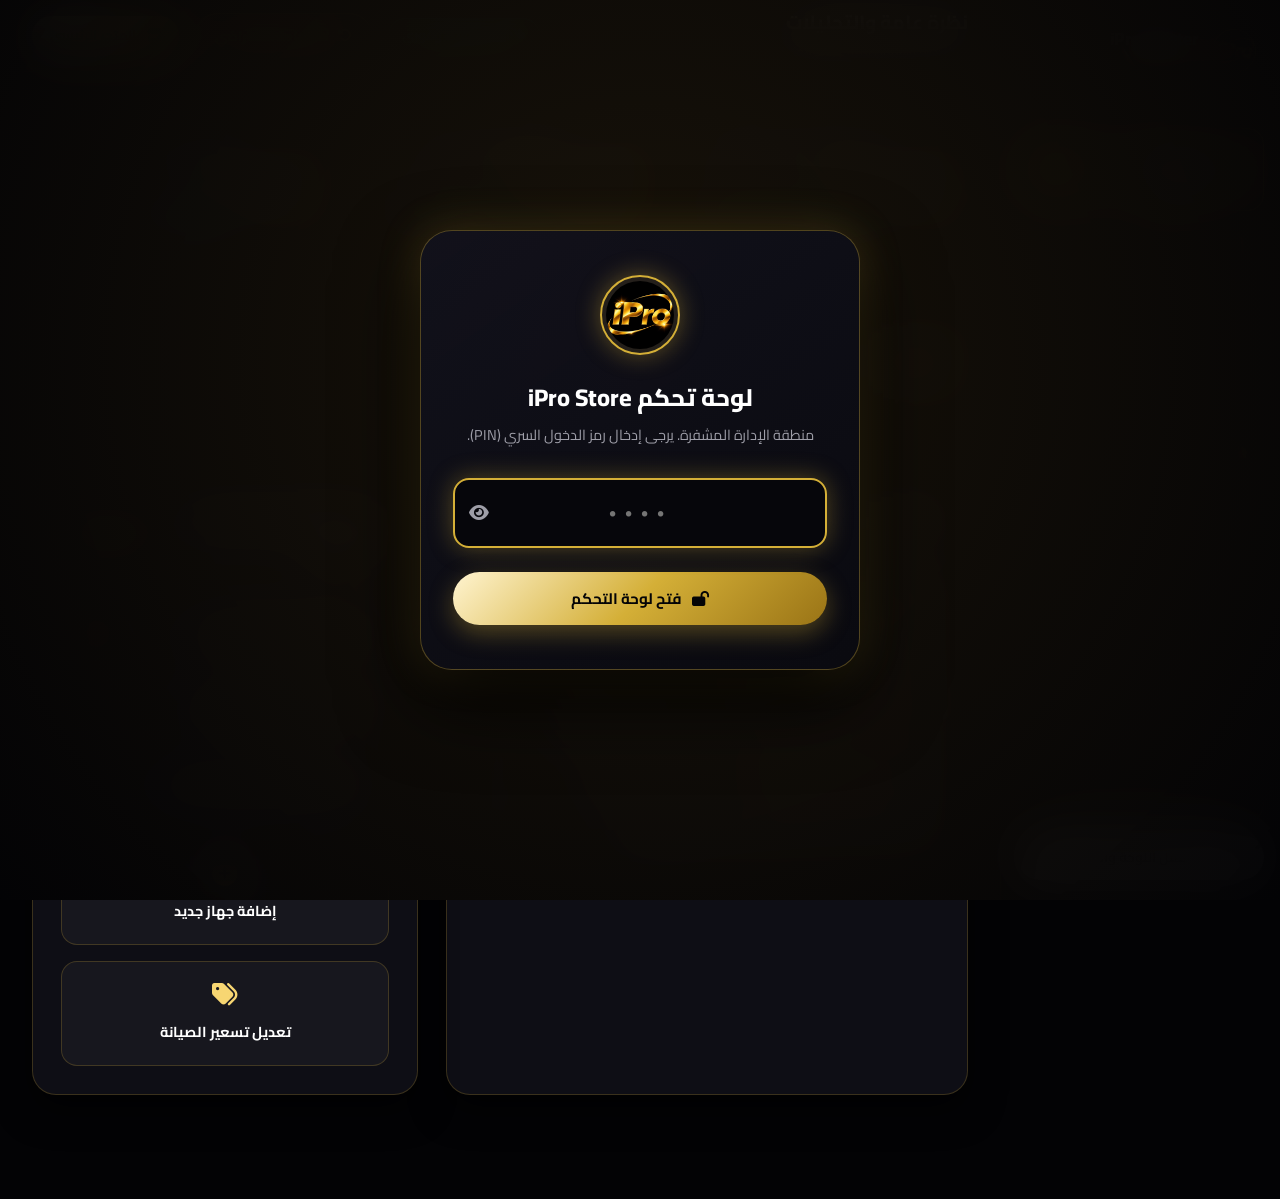
==== admin.html @ 86d961b3 "Initial commit - iPro Store & Lab complete website" ====
<!DOCTYPE html>
<html lang="ar" dir="rtl">
<head>
  <meta charset="UTF-8">
  <meta name="viewport" content="width=device-width, initial-scale=1.0, maximum-scale=5.0">
  <title>لوحة التحكم والإدارة الذكية | iPro Store & Lab</title>
  <meta name="description" content="لوحة تحكم وإدارة متكاملة لمتجر ومعمل iPro Store - إدارة أجهزة الآيفون، الإكسسوارات الفاخرة، أسعار الصيانة، وسجل الاستفسارات">
  <link rel="icon" type="image/jpeg" href="assets/logo.jpg">

  <!-- Google Fonts: Cairo & Outfit -->
  <link rel="preconnect" href="https://fonts.googleapis.com">
  <link rel="preconnect" href="https://fonts.gstatic.com" crossorigin>
  <link href="https://fonts.googleapis.com/css2?family=Cairo:wght@400;600;700;800;900&family=Outfit:wght@400;600;700;800;900&display=swap" rel="stylesheet">

  <!-- Font Awesome 6 -->
  <link rel="stylesheet" href="https://cdnjs.cloudflare.com/ajax/libs/font-awesome/6.5.1/css/all.min.css">
  
  <!-- Base Theme & Admin Stylesheets -->
  <link rel="stylesheet" href="index.css">
  <link rel="stylesheet" href="admin.css">
</head>
<body class="lang-ar admin-body">

  <!-- ================= 1. PIN SECURITY LOCK SCREEN ================= -->
  <div class="admin-lock-overlay" id="adminLockOverlay">
    <div class="lock-card">
      <div class="lock-logo-wrapper">
        <img src="assets/logo.jpg" alt="iPro Logo" class="lock-logo-img">
      </div>
      <h2>لوحة تحكم iPro Store</h2>
      <p>منطقة الإدارة المشفرة. يرجى إدخال رمز الدخول السري (PIN).</p>

      <form id="pinAuthForm" onsubmit="return false;">
        <div class="pin-input-group">
          <input type="password" id="adminPinInput" class="pin-field" maxlength="8" placeholder="••••" autocomplete="off" autofocus>
          <button type="button" class="btn-toggle-pin" id="btnTogglePin" aria-label="إظهار الرمز">
            <i class="fa-solid fa-eye" id="pinEyeIcon"></i>
          </button>
        </div>

        <button type="submit" class="btn btn-gold btn-block" id="btnSubmitPin">
          <i class="fa-solid fa-lock-open"></i>
          <span>فتح لوحة التحكم</span>
        </button>
      </form>
    </div>
  </div>

  <!-- ================= 2. DASHBOARD MAIN SHELL ================= -->
  <div class="admin-shell">
    
    <!-- Collapsible Modern Sidebar -->
    <aside class="admin-sidebar" id="adminSidebar">
      <div class="sidebar-brand-box">
        <img src="assets/logo.jpg" alt="iPro Emblem" class="sidebar-logo">
        <div class="sidebar-brand-text">
          <h3>iPro Master</h3>
          <span>Admin Lab v2.5</span>
        </div>
      </div>

      <nav class="sidebar-nav">
        <button type="button" class="sidebar-link active" data-tab="paneOverview">
          <div class="link-left">
            <i class="fa-solid fa-chart-pie"></i>
            <span>نظرة عامة والتحليلات</span>
          </div>
          <span class="sidebar-badge" id="sideBadgeOverview">Live</span>
        </button>

        <button type="button" class="sidebar-link" data-tab="paneDevices">
          <div class="link-left">
            <i class="fa-solid fa-mobile-screen"></i>
            <span>أجهزة الآيفون</span>
          </div>
          <span class="sidebar-badge" id="sideBadgePhones">0</span>
        </button>

        <button type="button" class="sidebar-link" data-tab="paneAccessories">
          <div class="link-left">
            <i class="fa-solid fa-headphones"></i>
            <span>قسم الإكسسوارات</span>
          </div>
          <span class="sidebar-badge" id="sideBadgeAcc">0</span>
        </button>

        <button type="button" class="sidebar-link" data-tab="paneServices">
          <div class="link-left">
            <i class="fa-solid fa-screwdriver-wrench"></i>
            <span>خدمات وتسعير الصيانة</span>
          </div>
          <span class="sidebar-badge" id="sideBadgeServices">0</span>
        </button>

        <button type="button" class="sidebar-link" data-tab="paneInquiries">
          <div class="link-left">
            <i class="fa-solid fa-comments"></i>
            <span>سجل الاستفسارات والطلبات</span>
          </div>
          <span class="sidebar-badge" id="sideBadgeInquiries">0</span>
        </button>

        <button type="button" class="sidebar-link" data-tab="paneSettings">
          <div class="link-left">
            <i class="fa-solid fa-sliders"></i>
            <span>إعدادات المتجر والتواصل</span>
          </div>
        </button>
      </nav>

      <div class="sidebar-footer">
        <a href="index.html" target="_blank" class="btn btn-outline-gold btn-sm">
          <i class="fa-solid fa-arrow-up-right-from-square"></i>
          <span>معاينة المتجر المباشر</span>
        </a>
        <button type="button" class="btn btn-dark btn-sm" id="btnAdminLogout" style="border: 1px solid rgba(255,255,255,0.1);">
          <i class="fa-solid fa-arrow-right-from-bracket"></i>
          <span>قفل اللوحة والخروج</span>
        </button>
      </div>
    </aside>

    <!-- Main Content Wrapper -->
    <div class="admin-main-wrapper">
      
      <!-- Topbar Header -->
      <header class="admin-topbar">
        <div class="topbar-left">
          <button type="button" class="sidebar-toggle-btn" id="btnSidebarToggle" aria-label="القائمة">
            <i class="fa-solid fa-bars"></i>
          </button>
          <div class="topbar-page-title">
            <h2 id="currentTabTitle">نظرة عامة والتحليلات</h2>
            <small>مركز إدارة وتشغيل المتجر والمعمل الفوري</small>
          </div>
        </div>

        <div class="topbar-right">
          <div class="store-live-pill">
            <span class="store-live-dot"></span>
            <span>المتجر نشط وفوري</span>
          </div>

          <button type="button" class="btn btn-outline-gold btn-sm" id="btnQuickReset" title="إعادة تعيين البيانات للوضع الافتراضي">
            <i class="fa-solid fa-rotate-left"></i>
            <span class="hide-mobile">استعادة الافتراضي</span>
          </button>

          <a href="index.html" class="btn btn-gold btn-sm">
            <i class="fa-solid fa-store"></i>
            <span class="hide-mobile">المتجر الرئيسي</span>
          </a>
        </div>
      </header>

      <!-- Dynamic Content Body -->
      <main class="admin-content-body">
        
        <!-- ================= PANEL 1: OVERVIEW & ANALYTICS ================= -->
        <section class="dashboard-panel active" id="paneOverview">
          
          <!-- 4 KPI Cards -->
          <div class="kpi-stats-grid">
            <div class="kpi-card">
              <div class="kpi-icon-box"><i class="fa-solid fa-mobile-screen"></i></div>
              <div class="kpi-info">
                <span>أجهزة الآيفون المعروضة</span>
                <strong id="kpiPhonesCount">0</strong>
                <small>تشمل سلاسل 15 حتى 18 وكسر الزيرو</small>
              </div>
            </div>

            <div class="kpi-card">
              <div class="kpi-icon-box"><i class="fa-solid fa-headphones"></i></div>
              <div class="kpi-info">
                <span>الإكسسوارات الفاخرة</span>
                <strong id="kpiAccessoriesCount">0</strong>
                <small>شواحن، جرابات تيتانيوم، إيربودز، 9H</small>
              </div>
            </div>

            <div class="kpi-card">
              <div class="kpi-icon-box"><i class="fa-solid fa-screwdriver-wrench"></i></div>
              <div class="kpi-info">
                <span>خدمات وأسعار الصيانة</span>
                <strong id="kpiServicesCount">0</strong>
                <small>قطع أصلية فابريكا 100% وضمان سنة</small>
              </div>
            </div>

            <div class="kpi-card">
              <div class="kpi-icon-box"><i class="fa-solid fa-comments"></i></div>
              <div class="kpi-info">
                <span>استفسارات وطلبات الواتساب</span>
                <strong id="kpiInquiriesCount">0</strong>
                <small>محادثات وحجوزات مسجلة</small>
              </div>
            </div>
          </div>

          <!-- Analytics & Visual Charts Row -->
          <div class="analytics-grid-row">
            
            <!-- Most Popular Models Chart -->
            <div class="analytics-card">
              <div class="card-header-bar">
                <h3><i class="fa-solid fa-fire gold-text"></i> أكثر موديلات الآيفون طلباً واستفساراً</h3>
                <span class="badge-tag-sm">إحصائيات حية</span>
              </div>

              <div class="chart-bars-list" id="popularModelsChart">
                <div class="chart-bar-item">
                  <div class="bar-labels">
                    <span>iPhone 16 Pro Max (Desert Gold)</span>
                    <strong>96%</strong>
                  </div>
                  <div class="bar-track"><div class="bar-fill" style="width: 96%;"></div></div>
                </div>

                <div class="chart-bar-item">
                  <div class="bar-labels">
                    <span>iPhone 17 Pro Max (Next-Gen)</span>
                    <strong>88%</strong>
                  </div>
                  <div class="bar-track"><div class="bar-fill" style="width: 88%;"></div></div>
                </div>

                <div class="chart-bar-item">
                  <div class="bar-labels">
                    <span>iPhone 18 Pro Max (Ultra Flagship)</span>
                    <strong>82%</strong>
                  </div>
                  <div class="bar-track"><div class="bar-fill" style="width: 82%;"></div></div>
                </div>

                <div class="chart-bar-item">
                  <div class="bar-labels">
                    <span>أجهزة كسر زيرو فابريكا فرز أول</span>
                    <strong>74%</strong>
                  </div>
                  <div class="bar-track"><div class="bar-fill" style="width: 74%;"></div></div>
                </div>

                <div class="chart-bar-item">
                  <div class="bar-labels">
                    <span>iPhone 15 Pro Max (Titanium)</span>
                    <strong>68%</strong>
                  </div>
                  <div class="bar-track"><div class="bar-fill" style="width: 68%;"></div></div>
                </div>
              </div>
            </div>

            <!-- Department Traffic Breakdown -->
            <div class="analytics-card">
              <div class="card-header-bar">
                <h3><i class="fa-solid fa-chart-pie gold-text"></i> توزيع نشاط واهتمام الزوار</h3>
                <span class="badge-tag-sm">حسب الأقسام</span>
              </div>

              <div class="dept-stats-list">
                <div class="dept-stat-row">
                  <div class="dept-name">
                    <i class="fa-solid fa-mobile-screen gold-text"></i>
                    <span>مبيعات أجهزة الآيفون</span>
                  </div>
                  <div class="dept-pct">58%</div>
                </div>

                <div class="dept-stat-row">
                  <div class="dept-name">
                    <i class="fa-solid fa-screwdriver-wrench gold-text"></i>
                    <span>معمل وخدمات الصيانة</span>
                  </div>
                  <div class="dept-pct">27%</div>
                </div>

                <div class="dept-stat-row">
                  <div class="dept-name">
                    <i class="fa-solid fa-headphones gold-text"></i>
                    <span>قسم الإكسسوارات الفاخرة</span>
                  </div>
                  <div class="dept-pct">15%</div>
                </div>
              </div>

              <div class="shortcuts-grid">
                <button type="button" class="btn-shortcut" onclick="switchDashboardTab('paneDevices')">
                  <i class="fa-solid fa-circle-plus"></i>
                  <span>إضافة جهاز جديد</span>
                </button>
                <button type="button" class="btn-shortcut" onclick="switchDashboardTab('paneServices')">
                  <i class="fa-solid fa-tags"></i>
                  <span>تعديل تسعير الصيانة</span>
                </button>
              </div>
            </div>

          </div>

        </section>

        <!-- ================= PANEL 2: IPHONE CATALOG ================= -->
        <section class="dashboard-panel" id="paneDevices">
          
          <div class="section-toolbar">
            <div class="toolbar-search-box">
              <i class="fa-solid fa-magnifying-glass gold-text"></i>
              <input type="text" id="searchPhonesInput" placeholder="بحث باسم الموديل أو المعالج...">
            </div>

            <div class="toolbar-filters">
              <select id="filterPhonesCategory" class="custom-select" style="min-width: 180px;">
                <option value="all">جميع السلاسل</option>
                <option value="iphone-18">سلسلة iPhone 18</option>
                <option value="iphone-17">سلسلة iPhone 17</option>
                <option value="iphone-16">سلسلة iPhone 16</option>
                <option value="iphone-15">سلسلة iPhone 15</option>
                <option value="certified">كسر زيرو فابريكا فرز أول</option>
              </select>

              <button type="button" class="btn btn-gold btn-sm" id="btnOpenAddPhoneModal">
                <i class="fa-solid fa-plus"></i>
                <span>إضافة جهاز آيفون</span>
              </button>
            </div>
          </div>

          <div class="admin-table-container">
            <table class="admin-data-table">
              <thead>
                <tr>
                  <th>الجهاز والموديل</th>
                  <th>السلسلة</th>
                  <th>المعالج والمواصفات</th>
                  <th>سعات التخزين</th>
                  <th>حالة التوفر</th>
                  <th>إجراءات</th>
                </tr>
              </thead>
              <tbody id="phonesTableBody"></tbody>
            </table>
          </div>

        </section>

        <!-- ================= PANEL 3: ACCESSORIES CATALOG ================= -->
        <section class="dashboard-panel" id="paneAccessories">
          
          <div class="section-toolbar">
            <div class="toolbar-search-box">
              <i class="fa-solid fa-magnifying-glass gold-text"></i>
              <input type="text" id="searchAccessoriesInput" placeholder="بحث في الإكسسوارات...">
            </div>

            <div class="toolbar-filters">
              <select id="filterAccessoriesCategory" class="custom-select" style="min-width: 180px;">
                <option value="all">جميع الفئات</option>
                <option value="chargers">شواحن MagSafe وكابلات</option>
                <option value="cases">جرابات تيتانيوم وجلد</option>
                <option value="audio">سماعات AirPods Pro</option>
                <option value="glass">باغات حماية 9H</option>
              </select>

              <button type="button" class="btn btn-gold btn-sm" id="btnOpenAddAccModal">
                <i class="fa-solid fa-plus"></i>
                <span>إضافة إكسسوار جديد</span>
              </button>
            </div>
          </div>

          <div class="admin-table-container">
            <table class="admin-data-table">
              <thead>
                <tr>
                  <th>المنتج</th>
                  <th>الفئة</th>
                  <th>السعر المعتمد</th>
                  <th>الأجهزة المتوافقة</th>
                  <th>فترة الضمان</th>
                  <th>إجراءات</th>
                </tr>
              </thead>
              <tbody id="accessoriesTableBody"></tbody>
            </table>
          </div>

        </section>

        <!-- ================= PANEL 4: REPAIR SERVICES & PRICING ================= -->
        <section class="dashboard-panel" id="paneServices">
          
          <div class="section-toolbar">
            <div>
              <h3 style="font-size: 1.15rem; font-weight: 800; margin: 0 0 0.25rem 0;">أسعار الصيانة الفورية المعتمدة</h3>
              <small style="color: var(--text-muted);">يمكنك تعديل الأسعار مباشرة بالجدول والضغط على زر الحفظ</small>
            </div>

            <button type="button" class="btn btn-gold btn-sm" id="btnOpenAddServiceModal">
              <i class="fa-solid fa-plus"></i>
              <span>إضافة خدمة صيانة جديدة</span>
            </button>
          </div>

          <div class="admin-table-container">
            <table class="admin-data-table">
              <thead>
                <tr>
                  <th>خدمة الصيانة</th>
                  <th>السعر بالجنيه (ج.م) [قابل للتعديل]</th>
                  <th>مدة التنفيذ المقدرة</th>
                  <th>الضمان المعتمد</th>
                  <th>إجراءات</th>
                </tr>
              </thead>
              <tbody id="servicesTableBody"></tbody>
            </table>
          </div>

        </section>

        <!-- ================= PANEL 5: INQUIRIES & ORDERS LOG ================= -->
        <section class="dashboard-panel" id="paneInquiries">
          
          <div class="section-toolbar">
            <div>
              <h3 style="font-size: 1.15rem; font-weight: 800; margin: 0 0 0.25rem 0;">سجل طلبات واستفسارات الواتساب</h3>
              <small style="color: var(--text-muted);">يسجل تلقائياً أي استفسار أو طلب أسعار يتم من خلال الموقع</small>
            </div>

            <div class="toolbar-filters">
              <button type="button" class="btn btn-outline-gold btn-sm" id="btnClearInquiries">
                <i class="fa-solid fa-trash-can"></i>
                <span>مسح السجل</span>
              </button>
            </div>
          </div>

          <div class="admin-table-container">
            <table class="admin-data-table">
              <thead>
                <tr>
                  <th>القسم</th>
                  <th>تفاصيل الاستفسار / الطلب</th>
                  <th>التاريخ والوقت</th>
                  <th>الرقم الموجه إليه</th>
                  <th>إجراء فوري</th>
                </tr>
              </thead>
              <tbody id="inquiriesTableBody"></tbody>
            </table>
          </div>

        </section>

        <!-- ================= PANEL 6: STORE SETTINGS & WHATSAPP ================= -->
        <section class="dashboard-panel" id="paneSettings">
          
          <div class="settings-card">
            <h3><i class="fa-solid fa-sliders gold-text"></i> إعدادات المتجر وأرقام التواصل الرسمية</h3>
            <p>أي تعديل تحفظه هنا ينعكس فوراً على الموقع الرئيسي بدون الحاجة لإعادة كتابة الأكواد.</p>

            <form id="storeSettingsForm">
              <div class="settings-grid">
                
                <div class="form-group">
                  <label>رقم واتساب مبيعات وحجز الأجهزة (بدون +) *</label>
                  <input type="text" id="settingWaDevices" value="201017891759" required>
                  <small style="color:var(--text-muted); font-size:0.75rem;">المبيعات وحجز أجهزة الآيفون كاش وتقسيط</small>
                </div>

                <div class="form-group">
                  <label>رقم واتساب قسم ومعمل الصيانة المعتمد *</label>
                  <input type="text" id="settingWaMaintenance" value="201115373748" required>
                  <small style="color:var(--text-muted); font-size:0.75rem;">الحجز المباشر واستفسارات الشاشات والبطاريات</small>
                </div>

                <div class="form-group">
                  <label>رقم واتساب قسم الإكسسوارات الفاخرة *</label>
                  <input type="text" id="settingWaAccessories" value="201101675132" required>
                  <small style="color:var(--text-muted); font-size:0.75rem;">شواحن MagSafe، جرابات، وسماعات إيربودز</small>
                </div>

                <div class="form-group">
                  <label>رمز الدخول السري للوحة التحكم (PIN) *</label>
                  <input type="text" id="settingAdminPin" value="1234" required maxlength="8">
                  <small style="color:var(--text-muted); font-size:0.75rem;">الرمز المطلوب لفتح هذه اللوحة</small>
                </div>

                <div class="form-group full-col">
                  <label>نص شريط الإعلانات العلوي بالموقع *</label>
                  <textarea id="settingAnnouncement" rows="2" required>عرض خاص: احصل على سكرينة حماية أصلية مجاناً + ضمان سنة مع أي جهاز تشتريه!</textarea>
                </div>

              </div>

              <div style="display: flex; gap: 1rem; flex-wrap: wrap;">
                <button type="submit" class="btn btn-gold">
                  <i class="fa-solid fa-floppy-disk"></i>
                  <span>حفظ كافة الإعدادات فوراً</span>
                </button>

                <button type="button" class="btn btn-dark" id="btnFactoryReset" style="border: 1px solid rgba(239,68,68,0.4); color:#f87171;">
                  <i class="fa-solid fa-triangle-exclamation"></i>
                  <span>استعادة إعدادات المصنع للمتجر</span>
                </button>
              </div>
            </form>
          </div>

        </section>

      </main>
    </div>
  </div>

  <!-- ================= 3. MODALS FOR ADD / EDIT ================= -->

  <!-- A. ADD/EDIT PHONE MODAL -->
  <div class="admin-modal-backdrop" id="modalPhone">
    <div class="admin-modal-box">
      <div class="admin-modal-header">
        <h3 id="modalPhoneTitle"><i class="fa-solid fa-mobile-screen gold-text"></i> إضافة جهاز آيفون جديد</h3>
        <button type="button" class="modal-close-icon" onclick="closeAdminModal('modalPhone')">&times;</button>
      </div>

      <form id="formPhoneModal">
        <input type="hidden" id="modalPhoneId">
        <div class="admin-form-grid">
          
          <div class="form-group">
            <label>اسم الموديل *</label>
            <input type="text" id="mPhoneName" placeholder="مثال: iPhone 18 Pro Max" required>
          </div>

          <div class="form-group">
            <label>السلسلة / الفئة *</label>
            <select id="mPhoneCategory" class="custom-select" required>
              <option value="iphone-18">سلسلة iPhone 18</option>
              <option value="iphone-17">سلسلة iPhone 17</option>
              <option value="iphone-16">سلسلة iPhone 16</option>
              <option value="iphone-15">سلسلة iPhone 15</option>
              <option value="certified">كسر زيرو فابريكا فرز أول</option>
            </select>
          </div>

          <div class="form-group">
            <label>المعالج *</label>
            <input type="text" id="mPhoneChip" placeholder="مثال: A19 Pro Bionic (2nm)" required>
          </div>

          <div class="form-group">
            <label>مواصفات الشاشة *</label>
            <input type="text" id="mPhoneDisplay" placeholder="مثال: 6.9 بوصة Micro-OLED 120Hz" required>
          </div>

          <div class="form-group">
            <label>الكاميرا *</label>
            <input type="text" id="mPhoneCamera" placeholder="مثال: 48MP فيوجن + 10x زووم بصري" required>
          </div>

          <div class="form-group">
            <label>سعات التخزين (مفصولة بفاصلة) *</label>
            <input type="text" id="mPhoneStorages" placeholder="256GB, 512GB, 1TB" required>
          </div>

          <div class="form-group">
            <label>حالة الجهاز والضمان *</label>
            <input type="text" id="mPhoneCondition" placeholder="مثال: جديد كرتونة متبرشم" required>
          </div>

          <div class="form-group">
            <label>الشارة المميزة</label>
            <input type="text" id="mPhoneBadge" placeholder="مثال: فلاجشيب آبل 2026">
          </div>

          <div class="form-group full-width" style="margin-top: 1rem;">
            <button type="submit" class="btn btn-gold btn-block">
              <i class="fa-solid fa-check"></i>
              <span>حفظ بيانات الجهاز بالمتجر</span>
            </button>
          </div>

        </div>
      </form>
    </div>
  </div>

  <!-- B. ADD/EDIT ACCESSORY MODAL -->
  <div class="admin-modal-backdrop" id="modalAccessory">
    <div class="admin-modal-box">
      <div class="admin-modal-header">
        <h3 id="modalAccTitle"><i class="fa-solid fa-headphones gold-text"></i> إضافة إكسسوار جديد</h3>
        <button type="button" class="modal-close-icon" onclick="closeAdminModal('modalAccessory')">&times;</button>
      </div>

      <form id="formAccModal">
        <input type="hidden" id="modalAccId">
        <div class="admin-form-grid">
          
          <div class="form-group">
            <label>اسم الإكسسوار *</label>
            <input type="text" id="mAccName" placeholder="مثال: شاحن لاسلكي MagSafe 25W أصلي" required>
          </div>

          <div class="form-group">
            <label>القسم / التصنيف *</label>
            <select id="mAccCategory" class="custom-select" required>
              <option value="chargers">شواحن MagSafe وكابلات</option>
              <option value="cases">جرابات تيتانيوم وجلد</option>
              <option value="audio">سماعات AirPods Pro</option>
              <option value="glass">باغات حماية 9H</option>
            </select>
          </div>

          <div class="form-group">
            <label>السعر بالجنيه (ج.م) *</label>
            <input type="number" id="mAccPrice" placeholder="مثال: 1450" required>
          </div>

          <div class="form-group">
            <label>الأجهزة المتوافقة *</label>
            <input type="text" id="mAccCompat" placeholder="مثال: iPhone 12 حتى iPhone 18" required>
          </div>

          <div class="form-group">
            <label>فترة الضمان *</label>
            <input type="text" id="mAccWarranty" placeholder="مثال: ضمان سنة معتمد واستبدال" required>
          </div>

          <div class="form-group">
            <label>الشارة المميزة</label>
            <input type="text" id="mAccBadge" placeholder="مثال: أصلي فابريكا Type-C">
          </div>

          <div class="form-group full-width">
            <label>وصف المنتج *</label>
            <textarea id="mAccDesc" rows="2" placeholder="أهم مميزات الإكسسوار وطريقة استخدامه..." required></textarea>
          </div>

          <div class="form-group full-width" style="margin-top: 1rem;">
            <button type="submit" class="btn btn-gold btn-block">
              <i class="fa-solid fa-check"></i>
              <span>حفظ الإكسسوار بالمتجر</span>
            </button>
          </div>

        </div>
      </form>
    </div>
  </div>

  <!-- C. ADD/EDIT SERVICE MODAL -->
  <div class="admin-modal-backdrop" id="modalService">
    <div class="admin-modal-box">
      <div class="admin-modal-header">
        <h3 id="modalServiceTitle"><i class="fa-solid fa-screwdriver-wrench gold-text"></i> إضافة خدمة صيانة وتسعير</h3>
        <button type="button" class="modal-close-icon" onclick="closeAdminModal('modalService')">&times;</button>
      </div>

      <form id="formServiceModal">
        <input type="hidden" id="modalServiceId">
        <div class="admin-form-grid">
          
          <div class="form-group">
            <label>اسم خدمة الصيانة *</label>
            <input type="text" id="mServiceTitle" placeholder="مثال: تغيير باغة زجاج الشاشة الأصلية" required>
          </div>

          <div class="form-group">
            <label>السعر المعتمد (ج.م) *</label>
            <input type="number" id="mServicePrice" placeholder="مثال: 1850" required>
          </div>

          <div class="form-group">
            <label>مدة التنفيذ المقدرة *</label>
            <input type="text" id="mServiceTime" placeholder="مثال: 30 - 45 دقيقة فوري" required>
          </div>

          <div class="form-group">
            <label>فترة الضمان المعتمد *</label>
            <input type="text" id="mServiceWarranty" placeholder="مثال: ضمان سنة كاملة معتمد" required>
          </div>

          <div class="form-group full-width">
            <label>وصف الخدمة ونوع قطع الغيار *</label>
            <textarea id="mServiceDesc" rows="2" placeholder="تفاصيل الإصلاح والضمان وقطع الفابريكا المستخدمة..." required></textarea>
          </div>

          <div class="form-group full-width" style="margin-top: 1rem;">
            <button type="submit" class="btn btn-gold btn-block">
              <i class="fa-solid fa-check"></i>
              <span>حفظ خدمة الصيانة والتسعير</span>
            </button>
          </div>

        </div>
      </form>
    </div>
  </div>

  <!-- Toast Container -->
  <div class="toast-container" id="toastContainer"></div>

  <!-- Master Admin Controller -->
  <script src="admin.js"></script>
</body>
</html>
---- index.css ----
/* ===================================================================
   iPro Store & Mobile Services Lab - Master Luxury Stylesheet
   Theme: Pure Deep Obsidian Black with Radiant Royal Gold Accents
   Fully Responsive for Mobile (320px+) to 4K Ultra-wide Displays.
   Bilingual RTL (Egyptian Arabic) & LTR (English).
   =================================================================== */

/* CSS Reset & Design Tokens */
:root {
  /* Color Palette - Obsidian Black & Royal Gold */
  --bg-deep: #030304;
  --bg-surface: #0a0a0f;
  --bg-surface-elevated: #111118;
  --bg-surface-card: rgba(16, 16, 24, 0.75);
  --bg-glass: rgba(12, 12, 18, 0.82);
  --bg-glass-heavy: rgba(8, 8, 12, 0.94);
  
  /* Radiant Gold Gradients & Tints */
  --gold-primary: #D4AF37;
  --gold-light: #F7D672;
  --gold-lighter: #FFF4D0;
  --gold-dark: #9A7416;
  --gold-darker: #6E520D;
  --gold-gradient: linear-gradient(135deg, #FFF4D0 0%, #D4AF37 50%, #9A7416 100%);
  --gold-gradient-hover: linear-gradient(135deg, #FFFFFF 0%, #F7D672 50%, #D4AF37 100%);
  --gold-gradient-subtle: linear-gradient(135deg, rgba(247, 214, 114, 0.15) 0%, rgba(154, 116, 22, 0.05) 100%);
  --gold-border: rgba(212, 175, 55, 0.35);
  --gold-border-subtle: rgba(212, 175, 55, 0.15);
  --gold-border-highlight: rgba(247, 214, 114, 0.65);
  --gold-glow: 0 0 25px rgba(212, 175, 55, 0.22);
  --gold-glow-intense: 0 0 40px rgba(212, 175, 55, 0.45);

  /* Neutrals & Text */
  --text-pure: #FFFFFF;
  --text-main: #EDEDF0;
  --text-muted: #9E9EA8;
  --text-faint: #626270;
  --border-subtle: rgba(255, 255, 255, 0.08);

  /* Status Colors */
  --status-success: #10B981;
  --status-alert: #F59E0B;
  --status-urgent: #EF4444;

  /* Radii & Transitions */
  --radius-xs: 6px;
  --radius-sm: 10px;
  --radius-md: 16px;
  --radius-lg: 24px;
  --radius-xl: 32px;
  --radius-full: 9999px;

  --transition-fast: 0.2s ease;
  --transition-smooth: 0.35s cubic-bezier(0.16, 1, 0.3, 1);
  --transition-bounce: 0.5s cubic-bezier(0.34, 1.56, 0.64, 1);

  /* Typography */
  --font-ar: 'Cairo', system-ui, -apple-system, sans-serif;
  --font-en: 'Outfit', system-ui, -apple-system, sans-serif;
  --nav-height: 80px;
}

/* Base Body Styles */
*, *::before, *::after {
  box-sizing: border-box;
  margin: 0;
  padding: 0;
}

html {
  scroll-behavior: smooth;
  font-size: 16px;
  -webkit-text-size-adjust: 100%;
  overflow-x: hidden;
  width: 100%;
  max-width: 100vw;
}

body {
  background-color: var(--bg-deep);
  color: var(--text-main);
  line-height: 1.6;
  overflow-x: hidden;
  position: relative;
  min-height: 100vh;
  width: 100%;
  max-width: 100vw;
}

body.lang-ar {
  font-family: var(--font-ar);
  direction: rtl;
}

body.lang-en {
  font-family: var(--font-en);
  direction: ltr;
}

/* Custom Scrollbar */
::-webkit-scrollbar {
  width: 9px;
}
::-webkit-scrollbar-track {
  background: var(--bg-deep);
}
::-webkit-scrollbar-thumb {
  background: rgba(212, 175, 55, 0.3);
  border-radius: var(--radius-full);
}
::-webkit-scrollbar-thumb:hover {
  background: var(--gold-primary);
}

/* Common Layout Container */
.container {
  width: 100%;
  max-width: 1320px;
  margin-left: auto;
  margin-right: auto;
  padding-left: 1.25rem;
  padding-right: 1.25rem;
}

@media (max-width: 576px) {
  .container {
    padding-left: 1rem;
    padding-right: 1rem;
  }
}

/* Section Padding */
.section-padding {
  padding: 6rem 0;
  position: relative;
}

@media (max-width: 768px) {
  .section-padding {
    padding: 3.5rem 0;
  }
}

/* Reusable Typography & Text Utilities */
.gold-text {
  color: var(--gold-light);
}

.gold-gradient-text {
  background: var(--gold-gradient);
  -webkit-background-clip: text;
  -webkit-text-fill-color: transparent;
  display: inline-block;
}

.gold-highlight {
  color: var(--gold-light);
  font-weight: 700;
}

.text-center {
  text-align: center;
}

/* Section Headers */
.section-header-center {
  text-align: center;
  max-width: 780px;
  margin: 0 auto 3.5rem auto;
}

@media (max-width: 768px) {
  .section-header-center {
    margin-bottom: 2rem;
  }
}

.section-badge {
  display: inline-flex;
  align-items: center;
  gap: 0.5rem;
  padding: 0.4rem 1rem;
  border-radius: var(--radius-full);
  background: rgba(212, 175, 55, 0.1);
  border: 1px solid var(--gold-border);
  color: var(--gold-light);
  font-size: 0.85rem;
  font-weight: 700;
  margin-bottom: 1rem;
  backdrop-filter: blur(8px);
}

.section-title {
  font-size: clamp(1.85rem, 4vw, 2.75rem);
  font-weight: 800;
  color: #fff;
  line-height: 1.25;
  margin-bottom: 1rem;
}

.section-subtitle {
  font-size: clamp(0.95rem, 1.8vw, 1.1rem);
  color: var(--text-muted);
  line-height: 1.7;
}

/* Glassmorphism Cards */
.glass-card-gold {
  background: var(--bg-surface-card);
  backdrop-filter: blur(24px);
  -webkit-backdrop-filter: blur(24px);
  border: 1px solid var(--gold-border);
  border-radius: var(--radius-xl);
  box-shadow: 0 20px 50px rgba(0, 0, 0, 0.6);
  position: relative;
  overflow: hidden;
}

.glass-card-luxury {
  background: linear-gradient(135deg, rgba(20, 20, 28, 0.7) 0%, rgba(10, 10, 14, 0.85) 100%);
  backdrop-filter: blur(20px);
  -webkit-backdrop-filter: blur(20px);
  border: 1px solid var(--gold-border-subtle);
  border-radius: var(--radius-lg);
  transition: all var(--transition-smooth);
}

.glass-card-luxury:hover {
  border-color: var(--gold-primary);
  box-shadow: 0 15px 35px rgba(0, 0, 0, 0.8), var(--gold-glow);
  transform: translateY(-4px);
}

/* Luxury Buttons */
.btn {
  display: inline-flex;
  align-items: center;
  justify-content: center;
  gap: 0.6rem;
  padding: 0.75rem 1.6rem;
  border-radius: var(--radius-full);
  font-weight: 700;
  font-size: 0.95rem;
  text-decoration: none;
  cursor: pointer;
  transition: all var(--transition-smooth);
  border: none;
  font-family: inherit;
  white-space: nowrap;
}

.btn-sm {
  padding: 0.55rem 1.15rem;
  font-size: 0.85rem;
}

.btn-lg {
  padding: 0.95rem 2rem;
  font-size: 1.05rem;
}

.btn-block {
  width: 100%;
}

.btn-gold {
  background: var(--gold-gradient);
  color: #040406;
  box-shadow: 0 8px 25px rgba(212, 175, 55, 0.35);
}

.btn-gold:hover {
  background: var(--gold-gradient-hover);
  transform: translateY(-2px);
  box-shadow: 0 12px 35px rgba(212, 175, 55, 0.5);
  color: #000;
}

.btn-outline-gold {
  background: rgba(212, 175, 55, 0.08);
  border: 1px solid var(--gold-border);
  color: var(--gold-light);
}

.btn-outline-gold:hover {
  background: rgba(212, 175, 55, 0.2);
  border-color: var(--gold-primary);
  color: #fff;
  transform: translateY(-2px);
  box-shadow: 0 6px 20px rgba(212, 175, 55, 0.25);
}

.btn-whatsapp-green {
  background: #25D366;
  color: #fff;
  box-shadow: 0 8px 25px rgba(37, 211, 102, 0.35);
}

.btn-whatsapp-green:hover {
  background: #20BA5A;
  transform: translateY(-2px);
  box-shadow: 0 12px 35px rgba(37, 211, 102, 0.5);
}

.badge-gold {
  display: inline-flex;
  align-items: center;
  gap: 0.4rem;
  padding: 0.35rem 0.85rem;
  border-radius: var(--radius-full);
  background: rgba(212, 175, 55, 0.12);
  border: 1px solid var(--gold-border);
  color: var(--gold-light);
  font-size: 0.82rem;
  font-weight: 700;
}

.gold-link {
  color: var(--gold-light);
  text-decoration: none;
  transition: var(--transition-fast);
}

.gold-link:hover {
  color: #fff;
  text-decoration: underline;
}

/* ================= TOP ANNOUNCEMENT BAR ================= */
.top-announcement {
  background: linear-gradient(90deg, #181408 0%, #291F0A 50%, #181408 100%);
  border-bottom: 1px solid var(--gold-border);
  padding: 0.45rem 0;
  font-size: 0.82rem;
  position: relative;
  z-index: 105;
}

.announcement-inner {
  display: flex;
  align-items: center;
  justify-content: space-between;
  gap: 1rem;
  flex-wrap: nowrap;
}

.announcement-left {
  display: flex;
  align-items: center;
  gap: 0.75rem;
  min-width: 0;
  flex-shrink: 1;
}

.announcement-badge {
  background: var(--gold-primary);
  color: #000;
  font-weight: 800;
  font-size: 0.72rem;
  padding: 0.2rem 0.65rem;
  border-radius: var(--radius-full);
  text-transform: uppercase;
  flex-shrink: 0;
  display: inline-flex;
  align-items: center;
  gap: 0.35rem;
  box-shadow: 0 0 12px rgba(212, 175, 55, 0.4);
}

.announcement-text {
  margin: 0;
  color: var(--text-muted);
  font-size: 0.82rem;
  white-space: nowrap;
  overflow: hidden;
  text-overflow: ellipsis;
}

.announcement-right {
  display: flex;
  align-items: center;
  gap: 0.5rem;
  flex-shrink: 0;
}

.announcement-phone-pill {
  display: inline-flex;
  align-items: center;
  gap: 0.35rem;
  color: #fff;
  text-decoration: none;
  font-size: 0.76rem;
  padding: 0.2rem 0.55rem;
  border-radius: var(--radius-full);
  background: rgba(255, 255, 255, 0.08);
  border: 1px solid rgba(255, 255, 255, 0.1);
  transition: var(--transition-fast);
  white-space: nowrap;
}

.announcement-phone-pill:hover {
  background: rgba(212, 175, 55, 0.2);
  border-color: var(--gold-primary);
  color: var(--gold-light);
}

.announcement-close {
  background: none;
  border: none;
  color: var(--text-muted);
  font-size: 1.1rem;
  cursor: pointer;
  padding: 0 0.4rem;
  line-height: 1;
  transition: var(--transition-fast);
}

.announcement-close:hover {
  color: #fff;
}

/* ================= SITE HEADER & NAVIGATION ================= */
.site-header {
  position: sticky;
  top: 0;
  z-index: 100;
  background: rgba(4, 4, 6, 0.92);
  backdrop-filter: blur(20px);
  -webkit-backdrop-filter: blur(20px);
  border-bottom: 1px solid var(--gold-border-subtle);
  transition: all var(--transition-fast);
  width: 100%;
}

.navbar {
  display: flex;
  align-items: center;
  justify-content: space-between;
  height: var(--nav-height);
  position: relative;
  flex-wrap: nowrap;
  gap: 1.25rem;
  width: 100%;
}

/* Brand Logo (Standalone Luxury Circular Emblem) */
.brand-logo {
  display: inline-flex;
  align-items: center;
  justify-content: center;
  text-decoration: none;
  flex-shrink: 0;
  cursor: pointer;
}

.logo-image-wrapper {
  width: 50px;
  height: 50px;
  border-radius: 50%;
  overflow: hidden;
  border: 2px solid var(--gold-primary);
  box-shadow: 0 0 16px rgba(212, 175, 55, 0.4), inset 0 0 6px rgba(212, 175, 55, 0.3);
  display: flex;
  align-items: center;
  justify-content: center;
  background: #000;
  flex-shrink: 0;
  transition: transform 0.35s cubic-bezier(0.16, 1, 0.3, 1),
              box-shadow 0.35s cubic-bezier(0.16, 1, 0.3, 1),
              border-color 0.35s ease;
}

.brand-logo:hover .logo-image-wrapper {
  transform: scale(1.08);
  border-color: var(--gold-light);
  box-shadow: 0 0 25px rgba(212, 175, 55, 0.7), inset 0 0 10px rgba(212, 175, 55, 0.5);
}

.brand-logo-img {
  width: 100%;
  height: 100%;
  object-fit: cover;
  display: block;
}

.footer-logo .logo-image-wrapper {
  width: 58px;
  height: 58px;
}

/* Desktop Nav Menu */
.nav-menu {
  display: flex;
  align-items: center;
  list-style: none;
  gap: 1.15rem;
  margin: 0;
  padding: 0;
  flex-wrap: nowrap;
  white-space: nowrap;
}

.nav-link {
  color: var(--text-muted);
  text-decoration: none;
  font-size: 0.88rem;
  font-weight: 600;
  transition: var(--transition-fast);
  position: relative;
  padding: 0.5rem 0;
  white-space: nowrap;
}

.nav-link:hover, .nav-link.active {
  color: var(--gold-light);
}

.nav-link.active::after {
  content: '';
  position: absolute;
  bottom: 0;
  left: 0;
  right: 0;
  height: 2px;
  background: var(--gold-gradient);
  border-radius: var(--radius-full);
}

/* Header Actions */
.nav-actions {
  display: flex;
  align-items: center;
  gap: 0.55rem;
  flex-wrap: nowrap;
  flex-shrink: 0;
}

/* Language Switcher */
.lang-switch-box {
  display: inline-flex;
  align-items: center;
  background: rgba(255, 255, 255, 0.06);
  border: 1px solid var(--gold-border-subtle);
  border-radius: var(--radius-full);
  padding: 0.2rem 0.5rem;
  gap: 0.25rem;
}

.lang-btn {
  background: transparent;
  border: none;
  color: var(--text-muted);
  font-family: inherit;
  font-size: 0.82rem;
  font-weight: 700;
  cursor: pointer;
  padding: 0.25rem 0.5rem;
  border-radius: var(--radius-full);
  transition: var(--transition-fast);
}

.lang-btn.active {
  color: #040406;
  background: var(--gold-gradient);
  font-weight: 800;
  box-shadow: 0 2px 10px rgba(212, 175, 55, 0.35);
}

.lang-sep {
  color: var(--text-faint);
  font-size: 0.75rem;
}

/* Action Icons */
.search-toggle-btn, .cart-trigger-btn, .mobile-menu-toggle {
  width: 40px;
  height: 40px;
  border-radius: 50%;
  background: rgba(255, 255, 255, 0.05);
  border: 1px solid var(--gold-border-subtle);
  color: #fff;
  display: flex;
  align-items: center;
  justify-content: center;
  cursor: pointer;
  transition: var(--transition-fast);
  position: relative;
  font-size: 1rem;
}

.search-toggle-btn:hover, .cart-trigger-btn:hover, .mobile-menu-toggle:hover {
  border-color: var(--gold-primary);
  color: var(--gold-light);
  background: rgba(212, 175, 55, 0.15);
  transform: translateY(-2px);
}

.cart-count-badge {
  position: absolute;
  top: -4px;
  right: -4px;
  background: var(--gold-gradient);
  color: #000;
  font-size: 0.72rem;
  font-weight: 800;
  width: 19px;
  height: 19px;
  border-radius: 50%;
  display: flex;
  align-items: center;
  justify-content: center;
}

.action-btn-book {
  background: var(--gold-gradient);
  color: #000;
  border: none;
  padding: 0.5rem 1rem;
  border-radius: var(--radius-full);
  font-size: 0.85rem;
  font-weight: 700;
  display: inline-flex;
  align-items: center;
  gap: 0.45rem;
  cursor: pointer;
  text-decoration: none;
  transition: var(--transition-fast);
  font-family: inherit;
}

.action-btn-book:hover {
  transform: translateY(-2px);
  box-shadow: 0 6px 20px rgba(212, 175, 55, 0.4);
}

.mobile-menu-toggle {
  display: none;
  flex-direction: column;
  gap: 5px;
}

.mobile-menu-toggle span {
  width: 18px;
  height: 2px;
  background-color: #fff;
  border-radius: 2px;
  transition: var(--transition-fast);
}

/* ================= SEARCH OVERLAY ================= */
.search-overlay {
  position: absolute;
  top: 100%;
  left: 0;
  width: 100%;
  background: rgba(8, 8, 12, 0.98);
  backdrop-filter: blur(25px);
  border-bottom: 1px solid var(--gold-border);
  padding: 1.5rem 0;
  display: none;
  box-shadow: 0 25px 50px rgba(0, 0, 0, 0.8);
}

.search-overlay.active {
  display: block;
  animation: fadeInDown 0.3s ease;
}

@keyframes fadeInDown {
  from { opacity: 0; transform: translateY(-10px); }
  to { opacity: 1; transform: translateY(0); }
}

.search-input-box {
  display: flex;
  align-items: center;
  background: rgba(255, 255, 255, 0.05);
  border: 1px solid var(--gold-border);
  border-radius: var(--radius-full);
  padding: 0.75rem 1.25rem;
  gap: 0.85rem;
}

.search-input-box input {
  flex: 1;
  background: transparent;
  border: none;
  color: #fff;
  font-size: 1.1rem;
  outline: none;
  font-family: inherit;
}

.clear-search-btn {
  background: none;
  border: none;
  color: var(--text-muted);
  font-size: 1.4rem;
  cursor: pointer;
}

.search-quick-tags {
  display: flex;
  align-items: center;
  gap: 0.65rem;
  margin-top: 1rem;
  flex-wrap: wrap;
  font-size: 0.85rem;
  color: var(--text-muted);
}

.quick-tag {
  background: rgba(255, 255, 255, 0.06);
  border: 1px solid var(--gold-border-subtle);
  color: var(--text-main);
  padding: 0.25rem 0.75rem;
  border-radius: var(--radius-full);
  cursor: pointer;
  font-family: inherit;
  font-size: 0.82rem;
  transition: var(--transition-fast);
}

.quick-tag:hover {
  background: rgba(212, 175, 55, 0.2);
  border-color: var(--gold-primary);
  color: var(--gold-light);
}

.search-results-box {
  margin-top: 1.25rem;
  max-height: 380px;
  overflow-y: auto;
  display: none;
}

.search-results-box.has-results {
  display: block;
}

/* ================= HERO SECTION ================= */
/* ================= HERO SECTION & AMBIENT GLOW ================= */
.hero-section {
  position: relative;
  padding: 4.5rem 0 5.5rem 0;
  overflow: hidden;
  background: radial-gradient(circle at 50% 20%, #151208 0%, #030304 70%);
}

.hero-bg-gradients {
  position: absolute;
  inset: 0;
  pointer-events: none;
  overflow: hidden;
  z-index: 1;
}

.gold-radial-mesh {
  position: absolute;
  border-radius: 50%;
  filter: blur(80px);
  opacity: 0.6;
  animation: pulseMesh 8s infinite alternate ease-in-out;
}

.gold-radial-mesh.top-left {
  top: -150px;
  inset-inline-start: -150px;
  width: 550px;
  height: 550px;
  background: radial-gradient(circle, rgba(212, 175, 55, 0.25) 0%, transparent 70%);
}

.gold-radial-mesh.center-glow {
  top: 25%;
  inset-inline-end: -100px;
  width: 650px;
  height: 650px;
  background: radial-gradient(circle, rgba(247, 214, 114, 0.16) 0%, transparent 70%);
}

.grid-overlay {
  position: absolute;
  inset: 0;
  background-image: linear-gradient(rgba(212, 175, 55, 0.03) 1px, transparent 1px),
                    linear-gradient(90deg, rgba(212, 175, 55, 0.03) 1px, transparent 1px);
  background-size: 50px 50px;
  opacity: 0.5;
}

@keyframes pulseMesh {
  0% { transform: scale(1) translate(0, 0); opacity: 0.5; }
  100% { transform: scale(1.15) translate(30px, 20px); opacity: 0.75; }
}

.hero-grid {
  display: grid;
  grid-template-columns: 1.15fr 0.95fr;
  gap: 3.5rem;
  align-items: center;
  position: relative;
  z-index: 2;
}

.hero-chip {
  display: inline-flex;
  align-items: center;
  gap: 0.65rem;
  padding: 0.45rem 1.1rem;
  border-radius: var(--radius-full);
  background: rgba(212, 175, 55, 0.12);
  border: 1px solid var(--gold-border);
  color: var(--gold-light);
  font-size: 0.88rem;
  font-weight: 700;
  margin-bottom: 1.5rem;
}

.chip-pulse {
  width: 9px;
  height: 9px;
  border-radius: 50%;
  background: var(--gold-primary);
  box-shadow: 0 0 10px var(--gold-primary);
  animation: pulseGold 2s infinite;
}

@keyframes pulseGold {
  0% { transform: scale(0.95); opacity: 0.7; }
  50% { transform: scale(1.3); opacity: 1; }
  100% { transform: scale(0.95); opacity: 0.7; }
}

.hero-title {
  font-size: clamp(2.2rem, 4.2vw, 3.6rem);
  font-weight: 900;
  color: #fff;
  line-height: 1.25;
  margin-bottom: 1.25rem;
  letter-spacing: -0.5px;
}

.hero-description {
  font-size: clamp(1rem, 1.6vw, 1.12rem);
  color: var(--text-muted);
  line-height: 1.8;
  margin-bottom: 2rem;
  max-width: 620px;
}

.hero-cta-group {
  display: flex;
  gap: 0.85rem;
  flex-wrap: wrap;
  margin-bottom: 2.5rem;
}

.btn-glow {
  box-shadow: 0 0 25px rgba(212, 175, 55, 0.4), 0 8px 25px rgba(212, 175, 55, 0.35);
}

.btn-glow:hover {
  box-shadow: 0 0 35px rgba(212, 175, 55, 0.6), 0 12px 35px rgba(212, 175, 55, 0.5);
}

/* Metrics Row */
.hero-metrics {
  display: flex;
  align-items: center;
  gap: 1.75rem;
  padding-top: 1.75rem;
  border-top: 1px solid var(--gold-border-subtle);
  flex-wrap: wrap;
}

.metric-card {
  display: flex;
  flex-direction: column;
  gap: 0.25rem;
}

.metric-number {
  font-size: 1.75rem;
  font-weight: 900;
  color: var(--gold-light);
  font-family: var(--font-en);
  line-height: 1.1;
}

.metric-number small {
  font-size: 0.85rem;
  font-weight: 700;
  margin-inline-start: 0.25rem;
}

.metric-label {
  font-size: 0.82rem;
  color: var(--text-muted);
  font-weight: 600;
}

.metric-divider {
  width: 1px;
  height: 38px;
  background: var(--gold-border-subtle);
}

/* Storefront Showcase Card */
.hero-visual {
  position: relative;
}

/* ================= ORIGINAL STOREFRONT SHOWCASE CARD (HERO) ================= */
.storefront-showcase-card {
  position: relative;
  background: var(--bg-surface-card);
  backdrop-filter: blur(25px);
  -webkit-backdrop-filter: blur(25px);
  border: 2px solid var(--gold-border);
  border-radius: var(--radius-xl);
  overflow: hidden;
  box-shadow: 0 25px 60px rgba(0, 0, 0, 0.85), 0 0 35px rgba(212, 175, 55, 0.25);
  transition: all 0.4s cubic-bezier(0.16, 1, 0.3, 1);
}

.storefront-showcase-card:hover {
  transform: translateY(-4px);
  border-color: var(--gold-primary);
  box-shadow: 0 30px 70px rgba(0, 0, 0, 0.9), 0 0 45px rgba(212, 175, 55, 0.4);
}

.showcase-card-header {
  display: flex;
  align-items: center;
  justify-content: space-between;
  padding: 0.9rem 1.35rem;
  background: rgba(14, 14, 20, 0.95);
  border-bottom: 1px solid var(--gold-border-subtle);
}

.store-badge-live {
  display: inline-flex;
  align-items: center;
  gap: 0.55rem;
  font-size: 0.82rem;
  font-weight: 700;
  color: #fff;
}

.live-dot-pulse {
  width: 9px;
  height: 9px;
  border-radius: 50%;
  background: #10B981;
  box-shadow: 0 0 10px #10B981;
  animation: pulseGreen 1.8s infinite;
}

@keyframes pulseGreen {
  0% { transform: scale(0.9); opacity: 0.7; }
  50% { transform: scale(1.3); opacity: 1; }
  100% { transform: scale(0.9); opacity: 0.7; }
}

.store-logo-mini {
  width: 38px;
  height: 38px;
  border-radius: 50%;
  border: 1.5px solid var(--gold-primary);
  overflow: hidden;
  box-shadow: 0 0 12px rgba(212, 175, 55, 0.4);
  display: flex;
  align-items: center;
  justify-content: center;
  background: #000;
}

.mini-gold-logo {
  width: 100%;
  height: 100%;
  object-fit: cover;
  display: block;
}

.storefront-image-frame {
  position: relative;
  width: 100%;
  height: 360px;
  overflow: hidden;
  background: #000;
}

.storefront-photo {
  width: 100%;
  height: 100%;
  object-fit: cover;
  display: block;
  transition: transform 0.6s ease;
}

.storefront-showcase-card:hover .storefront-photo {
  transform: scale(1.04);
}

.storefront-overlay-glow {
  position: absolute;
  inset: 0;
  background: linear-gradient(180deg, rgba(0, 0, 0, 0.1) 0%, rgba(0, 0, 0, 0.25) 55%, rgba(6, 6, 9, 0.85) 100%);
  pointer-events: none;
}

.store-floating-tag {
  position: absolute;
  background: rgba(8, 8, 12, 0.88);
  backdrop-filter: blur(14px);
  -webkit-backdrop-filter: blur(14px);
  border: 1px solid var(--gold-border);
  padding: 0.45rem 0.95rem;
  border-radius: var(--radius-full);
  display: inline-flex;
  align-items: center;
  gap: 0.5rem;
  font-size: 0.8rem;
  font-weight: 700;
  color: #fff;
  box-shadow: 0 8px 20px rgba(0, 0, 0, 0.6);
  z-index: 3;
}

.store-floating-tag.tag-top {
  top: 1.15rem;
  inset-inline-start: 1.15rem;
}

.store-floating-tag.tag-bottom {
  bottom: 1.15rem;
  inset-inline-end: 1.15rem;
}

.storefront-card-footer {
  padding: 1.25rem 1.5rem;
  background: linear-gradient(180deg, rgba(16, 16, 24, 0.95) 0%, rgba(8, 8, 12, 0.98) 100%);
  border-top: 1px solid var(--gold-border-subtle);
  display: flex;
  align-items: center;
  justify-content: space-between;
  gap: 1rem;
  flex-wrap: wrap;
}

.store-address-brief strong {
  display: block;
  font-size: 1.05rem;
  font-weight: 800;
  color: #fff;
  margin-bottom: 0.2rem;
}

.store-address-brief small {
  color: var(--text-muted);
  font-size: 0.82rem;
}

/* ================= STORE SECTION (IPHONE NO PRICES) ================= */
.store-section {
  background: #060609;
}

.store-filter-bar,
.filter-bar-container {
  display: flex;
  align-items: center;
  justify-content: space-between;
  gap: 1.5rem;
  margin-bottom: 2.5rem;
  flex-wrap: wrap;
  width: 100%;
}

.category-tabs {
  display: flex;
  align-items: center;
  gap: 0.65rem;
  flex-wrap: wrap;
  flex: 1;
  min-width: 0;
}

.tab-btn,
.filter-tab {
  background: rgba(255, 255, 255, 0.05);
  border: 1px solid var(--gold-border-subtle);
  color: var(--text-muted);
  padding: 0.55rem 1.15rem;
  border-radius: var(--radius-full);
  font-size: 0.88rem;
  font-weight: 700;
  cursor: pointer;
  transition: all var(--transition-fast);
  font-family: inherit;
  display: inline-flex;
  align-items: center;
  gap: 0.45rem;
  white-space: nowrap;
}

.tab-btn:hover,
.filter-tab:hover {
  background: rgba(212, 175, 55, 0.15);
  color: var(--gold-light);
  border-color: var(--gold-primary);
  transform: translateY(-2px);
}

.tab-btn.active,
.filter-tab.active {
  background: var(--gold-gradient);
  color: #040406;
  border-color: var(--gold-primary);
  box-shadow: 0 4px 15px rgba(212, 175, 55, 0.35);
  font-weight: 800;
}

.tab-btn.tab-highlight,
.filter-tab.filter-highlight {
  border-color: rgba(212, 175, 55, 0.4);
}

.store-sort-box {
  display: inline-flex;
  align-items: center;
  gap: 0.65rem;
  flex-shrink: 0;
}

.store-sort-box label {
  color: var(--text-muted);
  font-size: 0.88rem;
  font-weight: 700;
  display: inline-flex;
  align-items: center;
  gap: 0.35rem;
  cursor: pointer;
}

.custom-select-wrapper {
  position: relative;
  display: inline-flex;
  align-items: center;
}

.custom-select {
  background: #0e0e14;
  border: 1px solid var(--gold-border);
  color: #fff;
  padding: 0.5rem 2.2rem 0.5rem 1.25rem;
  border-radius: var(--radius-full);
  outline: none;
  font-family: inherit;
  font-size: 0.88rem;
  font-weight: 700;
  cursor: pointer;
  appearance: none;
  -webkit-appearance: none;
  -moz-appearance: none;
  transition: var(--transition-fast);
  box-shadow: 0 4px 12px rgba(0, 0, 0, 0.4);
}

html[dir="rtl"] .custom-select {
  padding: 0.5rem 1.25rem 0.5rem 2.2rem;
}

.custom-select:hover,
.custom-select:focus {
  border-color: var(--gold-primary);
  box-shadow: 0 0 15px rgba(212, 175, 55, 0.25);
}

.select-chevron {
  position: absolute;
  inset-inline-end: 0.9rem;
  color: var(--gold-light);
  font-size: 0.75rem;
  pointer-events: none;
}

/* Product Grid */
.product-grid {
  display: grid;
  grid-template-columns: repeat(auto-fill, minmax(min(100%, 320px), 1fr));
  gap: 2rem;
}

.product-card {
  background: linear-gradient(135deg, rgba(16, 16, 24, 0.85) 0%, rgba(8, 8, 12, 0.95) 100%);
  border: 1px solid var(--gold-border-subtle);
  border-radius: var(--radius-xl);
  padding: 1.75rem;
  position: relative;
  transition: all var(--transition-smooth);
  display: flex;
  flex-direction: column;
}

.product-card:hover {
  border-color: var(--gold-primary);
  box-shadow: 0 20px 45px rgba(0, 0, 0, 0.8), var(--gold-glow);
  transform: translateY(-5px);
}

.product-badge-flag {
  position: absolute;
  top: 1.25rem;
  inset-inline-start: 1.25rem;
  background: rgba(212, 175, 55, 0.18);
  border: 1px solid var(--gold-border);
  color: var(--gold-light);
  padding: 0.25rem 0.75rem;
  border-radius: var(--radius-full);
  font-size: 0.78rem;
  font-weight: 800;
  z-index: 5;
}

.product-condition-tag {
  position: absolute;
  top: 1.25rem;
  inset-inline-end: 1.25rem;
  background: rgba(255, 255, 255, 0.08);
  border: 1px solid rgba(255, 255, 255, 0.1);
  color: #fff;
  padding: 0.25rem 0.65rem;
  border-radius: var(--radius-full);
  font-size: 0.75rem;
  font-weight: 600;
  z-index: 5;
}

/* Realistic 3D Mockup Box */
.product-visual {
  height: 240px;
  display: flex;
  align-items: center;
  justify-content: center;
  margin: 1.5rem 0 1rem 0;
  perspective: 1000px;
}

.rendered-iphone {
  width: 140px;
  height: 220px;
  border-radius: 36px;
  border: 4px solid #1c1c22;
  position: relative;
  box-shadow: 0 25px 60px rgba(0, 0, 0, 0.9), inset 0 0 3px rgba(255, 255, 255, 0.4);
  transition: all 0.5s ease;
  overflow: hidden;
}

.rendered-iphone.gold-edition {
  background: linear-gradient(135deg, #d8b248 0%, #684f18 50%, #f7d672 100%);
  box-shadow: 0 25px 60px rgba(0, 0, 0, 0.9), inset 0 0 4px rgba(255, 255, 255, 0.6), 0 0 35px rgba(212, 175, 55, 0.35);
}

.rendered-iphone.black-edition {
  background: linear-gradient(135deg, #38383e 0%, #121214 50%, #4a4a52 100%);
}

.rendered-iphone.natural-edition {
  background: linear-gradient(135deg, #b8b3a8 0%, #7d786e 50%, #cfcac0 100%);
}

.product-card:hover .rendered-iphone {
  transform: rotateY(-10deg) rotateX(8deg) scale(1.05);
}

.inner-screen-glass {
  position: absolute;
  inset: 6px;
  background: #000;
  border-radius: 30px;
  display: flex;
  flex-direction: column;
  justify-content: space-between;
  align-items: center;
  padding: 8px 10px;
  overflow: hidden;
}

.card-dynamic-pill {
  width: 44px;
  height: 12px;
  background: #111;
  border-radius: var(--radius-full);
}

.card-screen-center {
  color: var(--gold-primary);
  font-size: 1.8rem;
  opacity: 0.85;
}

.card-bottom-bar {
  width: 46px;
  height: 3px;
  background: rgba(255, 255, 255, 0.4);
  border-radius: var(--radius-full);
}

.product-info {
  display: flex;
  flex-direction: column;
  flex: 1;
}

.product-meta-row {
  display: flex;
  align-items: center;
  justify-content: space-between;
  margin-bottom: 0.65rem;
  font-size: 0.85rem;
}

.product-chip-type {
  color: var(--gold-light);
  font-weight: 700;
  display: flex;
  align-items: center;
  gap: 0.35rem;
}

.product-rating {
  color: #F59E0B;
  font-weight: 700;
}

.product-title {
  font-size: 1.35rem;
  font-weight: 800;
  color: #fff;
  margin-bottom: 0.85rem;
}

.product-highlights {
  list-style: none;
  display: flex;
  flex-direction: column;
  gap: 0.45rem;
  margin-bottom: 1.25rem;
  font-size: 0.88rem;
  color: var(--text-muted);
}

.product-highlights li {
  display: flex;
  align-items: center;
  gap: 0.5rem;
}

.product-highlights li i {
  color: var(--gold-primary);
  font-size: 0.8rem;
}

.product-options-row {
  display: flex;
  align-items: center;
  justify-content: space-between;
  padding: 0.85rem 0;
  border-top: 1px solid var(--gold-border-subtle);
  border-bottom: 1px solid var(--gold-border-subtle);
  margin-bottom: 1.25rem;
  gap: 0.5rem;
}

.storage-pills {
  display: flex;
  gap: 0.4rem;
}

.storage-pill {
  background: rgba(255, 255, 255, 0.05);
  border: 1px solid rgba(255, 255, 255, 0.1);
  color: var(--text-muted);
  padding: 0.25rem 0.55rem;
  border-radius: var(--radius-xs);
  font-size: 0.78rem;
  cursor: pointer;
  font-weight: 600;
  font-family: inherit;
  transition: var(--transition-fast);
}

.storage-pill.active {
  background: rgba(212, 175, 55, 0.2);
  border-color: var(--gold-primary);
  color: var(--gold-light);
}

.color-dots-compact {
  display: flex;
  gap: 0.35rem;
}

.color-dot-sm {
  width: 18px;
  height: 18px;
  border-radius: 50%;
  border: 2px solid transparent;
  cursor: pointer;
  transition: var(--transition-fast);
}

.color-dot-sm.active {
  border-color: #fff;
  transform: scale(1.15);
}

/* Product Footer (Strictly No Prices - Inquire Quote) */
.product-footer-row {
  display: flex;
  align-items: center;
  justify-content: space-between;
  margin-top: auto;
  gap: 0.75rem;
}

.product-availability-status {
  display: flex;
  align-items: center;
  gap: 0.45rem;
  font-size: 0.82rem;
  color: #10B981;
  font-weight: 700;
}

.avail-dot {
  width: 7px;
  height: 7px;
  border-radius: 50%;
  background: #10B981;
}

.product-action-buttons {
  display: flex;
  align-items: center;
  gap: 0.45rem;
}

.btn-icon-view, .btn-add-list {
  width: 36px;
  height: 36px;
  border-radius: 50%;
  background: rgba(255, 255, 255, 0.06);
  border: 1px solid var(--gold-border-subtle);
  color: #fff;
  display: flex;
  align-items: center;
  justify-content: center;
  cursor: pointer;
  transition: var(--transition-fast);
  font-size: 0.88rem;
}

.btn-icon-view:hover, .btn-add-list:hover {
  background: rgba(212, 175, 55, 0.2);
  border-color: var(--gold-primary);
  color: var(--gold-light);
}

.btn-inquire-whatsapp {
  background: var(--gold-gradient);
  color: #000;
  border: none;
  padding: 0.5rem 0.95rem;
  border-radius: var(--radius-full);
  font-size: 0.82rem;
  font-weight: 800;
  display: inline-flex;
  align-items: center;
  gap: 0.4rem;
  cursor: pointer;
  transition: var(--transition-fast);
  font-family: inherit;
}

.btn-inquire-whatsapp:hover {
  transform: translateY(-2px);
  box-shadow: 0 4px 15px rgba(212, 175, 55, 0.4);
}

/* ================= ACCESSORIES SECTION ================= */
.accessories-section {
  background: radial-gradient(circle at 50% 50%, #100e06 0%, #030305 75%);
}

.accessories-grid {
  display: grid;
  grid-template-columns: repeat(auto-fill, minmax(min(100%, 320px), 1fr));
  gap: 2rem;
}

.accessory-product-card {
  position: relative;
}

.accessory-visual-box {
  height: 230px;
  display: flex;
  align-items: center;
  justify-content: center;
  margin: 1.25rem 0 1rem 0;
  perspective: 1000px;
  position: relative;
  overflow: visible;
}

/* 1. MagSafe Charger Visual Mockup */
.mockup-magsafe-charger {
  width: 140px;
  height: 140px;
  border-radius: 50%;
  background: radial-gradient(circle, #2a2a35 0%, #15151c 65%, #08080c 100%);
  border: 3px solid var(--gold-border);
  box-shadow: 0 16px 38px rgba(0, 0, 0, 0.85), 0 0 28px rgba(212, 175, 55, 0.35);
  display: flex;
  align-items: center;
  justify-content: center;
  position: relative;
  transition: transform 0.4s cubic-bezier(0.16, 1, 0.3, 1), box-shadow 0.4s ease;
}

.accessory-product-card:hover .mockup-magsafe-charger {
  transform: scale(1.06) rotate(6deg);
  box-shadow: 0 22px 48px rgba(0, 0, 0, 0.95), 0 0 40px rgba(212, 175, 55, 0.6);
  border-color: var(--gold-primary);
}

.magsafe-inner-ring {
  width: 90px;
  height: 90px;
  border-radius: 50%;
  border: 2px dashed rgba(212, 175, 55, 0.65);
  display: flex;
  align-items: center;
  justify-content: center;
  position: relative;
  animation: rotateMagsafe 22s linear infinite;
}

@keyframes rotateMagsafe {
  from { transform: rotate(0deg); }
  to { transform: rotate(360deg); }
}

.magsafe-center-emblem {
  width: 44px;
  height: 44px;
  border-radius: 50%;
  background: rgba(212, 175, 55, 0.16);
  border: 1.5px solid var(--gold-primary);
  display: flex;
  align-items: center;
  justify-content: center;
  color: var(--gold-light);
  font-size: 1.3rem;
  box-shadow: 0 0 14px rgba(212, 175, 55, 0.45);
}

.magsafe-cord {
  position: absolute;
  bottom: -32px;
  width: 6px;
  height: 36px;
  background: linear-gradient(180deg, #d4af37 0%, #1f1f26 100%);
  border-radius: 3px;
}

.magsafe-floating-label {
  position: absolute;
  bottom: 6px;
  font-size: 0.68rem;
  font-weight: 800;
  color: #fff;
  background: rgba(0, 0, 0, 0.8);
  padding: 0.15rem 0.6rem;
  border-radius: var(--radius-full);
  border: 1px solid var(--gold-border-subtle);
  white-space: nowrap;
}

/* 2. Luxury Case Visual Mockup */
.mockup-case {
  width: 124px;
  height: 205px;
  border-radius: 30px;
  background: linear-gradient(145deg, #22222d 0%, #0d0d14 100%);
  border: 2.5px solid var(--gold-border);
  box-shadow: 0 20px 45px rgba(0, 0, 0, 0.9), 0 0 25px rgba(212, 175, 55, 0.25);
  position: relative;
  display: flex;
  align-items: center;
  justify-content: center;
  transition: all 0.4s cubic-bezier(0.16, 1, 0.3, 1);
}

.accessory-product-card:hover .mockup-case {
  transform: translateY(-5px) rotate(-3deg);
  border-color: var(--gold-primary);
  box-shadow: 0 25px 55px rgba(0, 0, 0, 0.95), 0 0 35px rgba(212, 175, 55, 0.45);
}

.mockup-case.case-gold {
  background: linear-gradient(145deg, #3d3215 0%, #181305 100%);
  border-color: #d4af37;
}

.mockup-case.case-black {
  background: linear-gradient(145deg, #1c1c22 0%, #09090c 100%);
  border-color: #48484a;
}

.mockup-case.case-silver {
  background: linear-gradient(145deg, #38383e 0%, #1c1c20 100%);
  border-color: #b0b0b8;
}

.mockup-case.case-blue {
  background: linear-gradient(145deg, #0f1d33 0%, #060c17 100%);
  border-color: #3b82f6;
}

.mockup-case.case-brown {
  background: linear-gradient(145deg, #42220f 0%, #1c0e05 100%);
  border-color: #92400e;
}

.case-camera-bump {
  position: absolute;
  top: 14px;
  inset-inline-start: 14px;
  width: 52px;
  height: 52px;
  border-radius: 14px;
  background: rgba(0, 0, 0, 0.85);
  border: 1.5px solid var(--gold-primary);
  display: grid;
  grid-template-columns: 1fr 1fr;
  padding: 5px;
  gap: 4px;
  box-shadow: 0 4px 10px rgba(0, 0, 0, 0.6);
}

.case-lens-dot {
  width: 16px;
  height: 16px;
  border-radius: 50%;
  background: #08101a;
  border: 1.5px solid #d4af37;
}

.case-magsafe-ring {
  width: 60px;
  height: 60px;
  border-radius: 50%;
  border: 2px solid rgba(212, 175, 55, 0.55);
  margin-top: 30px;
  display: flex;
  align-items: center;
  justify-content: center;
  box-shadow: 0 0 14px rgba(212, 175, 55, 0.2);
}

.case-magsafe-line {
  position: absolute;
  bottom: 24px;
  width: 4px;
  height: 18px;
  background: rgba(212, 175, 55, 0.55);
  border-radius: 2px;
}

/* 3. AirPods Pro Visual Mockup */
.mockup-airpods {
  width: 155px;
  height: 115px;
  border-radius: 42px;
  background: linear-gradient(145deg, #2e2e3a 0%, #101016 100%);
  border: 2px solid var(--gold-border);
  box-shadow: 0 20px 45px rgba(0, 0, 0, 0.9), 0 0 30px rgba(212, 175, 55, 0.35);
  position: relative;
  display: flex;
  flex-direction: column;
  align-items: center;
  justify-content: center;
  transition: transform 0.4s ease;
}

.accessory-product-card:hover .mockup-airpods {
  transform: scale(1.06) rotate(3deg);
  border-color: var(--gold-primary);
  box-shadow: 0 25px 50px rgba(0, 0, 0, 0.95), 0 0 40px rgba(212, 175, 55, 0.55);
}

.airpods-lid-seam {
  position: absolute;
  top: 38px;
  left: 0;
  right: 0;
  height: 1.5px;
  background: var(--gold-border);
}

.airpods-led-dot {
  width: 7px;
  height: 7px;
  border-radius: 50%;
  background: #10B981;
  box-shadow: 0 0 12px #10B981;
  margin-top: 14px;
  animation: pulseGreen 2s infinite;
}

.airpods-pod-left, .airpods-pod-right {
  position: absolute;
  top: -22px;
  width: 15px;
  height: 38px;
  background: linear-gradient(135deg, #f0dfa8 0%, #caa134 50%, #87651a 100%);
  border-radius: 8px;
  box-shadow: 0 6px 16px rgba(0, 0, 0, 0.7);
}

.airpods-pod-left { left: 42px; transform: rotate(-10deg); }
.airpods-pod-right { right: 42px; transform: rotate(10deg); }

.airpods-anc-badge {
  position: absolute;
  bottom: 8px;
  font-size: 0.65rem;
  font-weight: 800;
  color: var(--gold-light);
  background: rgba(0, 0, 0, 0.8);
  padding: 0.15rem 0.55rem;
  border-radius: var(--radius-full);
  border: 1px solid var(--gold-border-subtle);
}

/* 4. 9H Glass Visual Mockup */
.mockup-glass {
  width: 124px;
  height: 205px;
  border-radius: 28px;
  background: linear-gradient(135deg, rgba(212, 175, 55, 0.18) 0%, rgba(255, 255, 255, 0.05) 50%, rgba(212, 175, 55, 0.12) 100%);
  border: 2px solid rgba(212, 175, 55, 0.65);
  backdrop-filter: blur(14px);
  -webkit-backdrop-filter: blur(14px);
  box-shadow: 0 20px 45px rgba(0, 0, 0, 0.85), 0 0 32px rgba(212, 175, 55, 0.38);
  position: relative;
  display: flex;
  align-items: center;
  justify-content: center;
  transition: all 0.4s ease;
}

.accessory-product-card:hover .mockup-glass {
  transform: rotate(4deg) scale(1.05);
  box-shadow: 0 25px 55px rgba(0, 0, 0, 0.95), 0 0 42px rgba(212, 175, 55, 0.6);
}

.glass-speaker-cut {
  position: absolute;
  top: 14px;
  width: 34px;
  height: 4px;
  border-radius: 3px;
  background: rgba(255, 255, 255, 0.8);
  box-shadow: 0 0 8px rgba(255, 255, 255, 0.6);
}

.glass-diamond-badge {
  display: flex;
  flex-direction: column;
  align-items: center;
  gap: 0.35rem;
  color: var(--gold-light);
  font-size: 2rem;
}

.glass-diamond-badge span {
  font-size: 0.75rem;
  font-weight: 900;
  letter-spacing: 1.5px;
  color: #fff;
}

.glass-glare-effect {
  position: absolute;
  inset: 0;
  border-radius: 26px;
  background: linear-gradient(115deg, transparent 40%, rgba(255, 255, 255, 0.15) 50%, transparent 60%);
  pointer-events: none;
}

/* 5. 30W Power Adapter Visual Mockup */
.mockup-adapter {
  width: 126px;
  height: 126px;
  border-radius: 26px;
  background: linear-gradient(145deg, #242430 0%, #0d0d12 100%);
  border: 2px solid var(--gold-border);
  box-shadow: 0 18px 40px rgba(0, 0, 0, 0.85), 0 0 28px rgba(212, 175, 55, 0.35);
  display: flex;
  flex-direction: column;
  align-items: center;
  justify-content: center;
  gap: 0.75rem;
  transition: transform 0.4s ease;
}

.accessory-product-card:hover .mockup-adapter {
  transform: scale(1.07);
  border-color: var(--gold-primary);
  box-shadow: 0 24px 50px rgba(0, 0, 0, 0.95), 0 0 38px rgba(212, 175, 55, 0.55);
}

.adapter-port {
  width: 34px;
  height: 13px;
  border-radius: 6px;
  border: 1.5px solid var(--gold-primary);
  background: #000;
  box-shadow: inset 0 0 6px rgba(212, 175, 55, 0.6);
}

.adapter-wattage {
  font-size: 0.75rem;
  font-weight: 900;
  color: var(--gold-light);
  letter-spacing: 1.2px;
}

/* 6. Braided Cable Visual Mockup */
.mockup-cable {
  width: 142px;
  height: 142px;
  border-radius: 50%;
  border: 4px dashed var(--gold-primary);
  box-shadow: 0 18px 40px rgba(0, 0, 0, 0.85), 0 0 26px rgba(212, 175, 55, 0.35);
  display: flex;
  align-items: center;
  justify-content: center;
  position: relative;
  transition: transform 0.4s ease;
}

.accessory-product-card:hover .mockup-cable {
  transform: rotate(-12deg) scale(1.06);
  box-shadow: 0 24px 48px rgba(0, 0, 0, 0.95), 0 0 38px rgba(212, 175, 55, 0.55);
}

.cable-connector {
  position: absolute;
  top: -14px;
  width: 22px;
  height: 38px;
  background: linear-gradient(135deg, #f0dfa8 0%, #caa134 50%, #87651a 100%);
  border-radius: 6px;
  border: 1.5px solid var(--gold-light);
  box-shadow: 0 4px 12px rgba(0, 0, 0, 0.8);
}

.cable-center-badge {
  font-size: 1.5rem;
  color: var(--gold-light);
}

.cable-floating-label {
  position: absolute;
  bottom: 8px;
  font-size: 0.68rem;
  font-weight: 800;
  color: #fff;
  background: rgba(0, 0, 0, 0.8);
  padding: 0.15rem 0.55rem;
  border-radius: var(--radius-full);
  border: 1px solid var(--gold-border-subtle);
}

/* 7. MagSafe Battery Pack Mockup */
.mockup-battery-pack {
  width: 115px;
  height: 170px;
  border-radius: 24px;
  background: linear-gradient(145deg, #2a2a35 0%, #111116 100%);
  border: 2px solid var(--gold-border);
  box-shadow: 0 18px 42px rgba(0, 0, 0, 0.85), 0 0 26px rgba(212, 175, 55, 0.35);
  display: flex;
  flex-direction: column;
  align-items: center;
  justify-content: center;
  gap: 0.75rem;
  transition: transform 0.4s ease;
}

.accessory-product-card:hover .mockup-battery-pack {
  transform: translateY(-4px) scale(1.05);
  border-color: var(--gold-primary);
  box-shadow: 0 24px 50px rgba(0, 0, 0, 0.95), 0 0 38px rgba(212, 175, 55, 0.55);
}

.battery-led-status {
  display: flex;
  gap: 4px;
}

.battery-led-status span {
  width: 6px;
  height: 6px;
  border-radius: 50%;
  background: #10B981;
  box-shadow: 0 0 8px #10B981;
}

.battery-pack-tag {
  font-size: 0.65rem;
  font-weight: 800;
  color: var(--gold-light);
  background: rgba(0, 0, 0, 0.7);
  padding: 0.15rem 0.5rem;
  border-radius: var(--radius-full);
}

/* Accessory Details in Card */
.accessory-compat-inline {
  display: inline-flex;
  align-items: center;
  gap: 0.35rem;
  font-size: 0.75rem;
  color: var(--text-muted);
  font-weight: 600;
  margin-top: 0.25rem;
}

.accessory-price-display {
  display: flex;
  flex-direction: column;
}

.accessory-price-display .acc-price-label {
  font-size: 0.72rem;
  color: var(--text-faint);
}

.accessory-price-display .acc-price-value {
  font-size: 1.25rem;
  font-weight: 900;
  font-family: var(--font-en);
}

/* ================= REPAIR SERVICES SECTION (WITH PRICING) ================= */
.repair-section {
  background: #040407;
}

.services-grid {
  display: grid;
  grid-template-columns: repeat(auto-fill, minmax(min(100%, 300px), 1fr));
  gap: 1.75rem;
  margin-bottom: 4rem;
}

.service-card {
  background: linear-gradient(135deg, rgba(16, 16, 24, 0.85) 0%, rgba(8, 8, 12, 0.95) 100%);
  border: 1px solid var(--gold-border-subtle);
  border-radius: var(--radius-xl);
  padding: 1.75rem;
  display: flex;
  flex-direction: column;
  transition: all var(--transition-smooth);
}

.service-card:hover {
  border-color: var(--gold-primary);
  box-shadow: 0 15px 35px rgba(0, 0, 0, 0.8), var(--gold-glow);
  transform: translateY(-4px);
}

.service-card-top {
  display: flex;
  align-items: center;
  justify-content: space-between;
  margin-bottom: 1.25rem;
}

.service-icon-box {
  width: 52px;
  height: 52px;
  border-radius: var(--radius-md);
  background: rgba(212, 175, 55, 0.15);
  border: 1px solid var(--gold-border);
  color: var(--gold-light);
  display: flex;
  align-items: center;
  justify-content: center;
  font-size: 1.4rem;
}

.service-duration-badge {
  display: flex;
  align-items: center;
  gap: 0.35rem;
  font-size: 0.78rem;
  color: var(--gold-light);
  background: rgba(212, 175, 55, 0.1);
  padding: 0.3rem 0.7rem;
  border-radius: var(--radius-full);
  border: 1px solid var(--gold-border-subtle);
}

.service-title {
  font-size: 1.25rem;
  font-weight: 800;
  color: #fff;
  margin-bottom: 0.65rem;
}

.service-description {
  font-size: 0.88rem;
  color: var(--text-muted);
  line-height: 1.6;
  margin-bottom: 1.25rem;
}

.service-checklist {
  list-style: none;
  display: flex;
  flex-direction: column;
  gap: 0.45rem;
  margin-bottom: 1.5rem;
  font-size: 0.85rem;
  color: var(--text-main);
  flex: 1;
}

.service-checklist li {
  display: flex;
  align-items: center;
  gap: 0.5rem;
}

.service-footer {
  display: flex;
  align-items: center;
  justify-content: space-between;
  gap: 0.85rem;
  padding-top: 1.25rem;
  border-top: 1px solid var(--gold-border-subtle);
}

.service-price-block {
  display: flex;
  flex-direction: column;
}

.service-price-label {
  font-size: 0.75rem;
  color: var(--text-faint);
}

.service-starting-price {
  font-size: 1.35rem;
  font-weight: 900;
  color: var(--gold-light);
  font-family: var(--font-en);
}

/* Estimator Calculator */
.estimator-card {
  padding: 2.75rem;
}

.estimator-header {
  text-align: center;
  max-width: 650px;
  margin: 0 auto 2.5rem auto;
}

.estimator-header h3 {
  font-size: 1.85rem;
  font-weight: 800;
  color: #fff;
  margin: 0.85rem 0 0.5rem 0;
}

.estimator-header p {
  color: var(--text-muted);
  font-size: 0.95rem;
}

.estimator-form-grid {
  display: grid;
  grid-template-columns: 1fr 1fr;
  gap: 1.75rem;
  margin-bottom: 2rem;
}

.form-group label {
  display: flex;
  align-items: center;
  gap: 0.5rem;
  font-weight: 700;
  font-size: 0.92rem;
  margin-bottom: 0.65rem;
  color: #fff;
}

.estimator-result-banner {
  background: rgba(8, 8, 12, 0.85);
  border: 1px solid var(--gold-border);
  border-radius: var(--radius-lg);
  padding: 1.5rem 2rem;
  display: flex;
  align-items: center;
  justify-content: space-between;
  gap: 1.5rem;
  flex-wrap: wrap;
}

.calc-price-col span {
  display: block;
  font-size: 0.85rem;
  color: var(--text-muted);
}

.calc-price-col strong {
  font-size: 2.2rem;
  font-weight: 900;
  color: var(--gold-light);
  font-family: var(--font-en);
}

.calc-details-col {
  display: flex;
  align-items: center;
  gap: 1.5rem;
  font-size: 0.88rem;
}

.calc-detail-item {
  display: flex;
  align-items: center;
  gap: 0.5rem;
}

/* ================= BRANCH SPOTLIGHT SECTION (POLISHED & FORMATTED) ================= */
.branch-section {
  background: radial-gradient(circle at 50% 50%, #151208 0%, #030304 80%);
}

.branch-card {
  padding: 3rem;
  border-radius: var(--radius-xl);
}

.branch-grid {
  display: grid;
  grid-template-columns: 1fr 1.15fr;
  gap: 3.5rem;
  align-items: center;
}

.branch-image-box {
  position: relative;
  border-radius: var(--radius-lg);
  overflow: hidden;
  border: 2px solid var(--gold-border);
  box-shadow: 0 20px 45px rgba(0, 0, 0, 0.8), var(--gold-glow);
}

.branch-real-img {
  width: 100%;
  height: 420px;
  object-fit: cover;
  display: block;
}

.branch-img-badge {
  position: absolute;
  bottom: 1.25rem;
  inset-inline-start: 1.25rem;
  background: rgba(8, 8, 12, 0.92);
  backdrop-filter: blur(12px);
  border: 1px solid var(--gold-border);
  padding: 0.45rem 1rem;
  border-radius: var(--radius-full);
  display: flex;
  align-items: center;
  gap: 0.5rem;
  font-size: 0.85rem;
  font-weight: 700;
  color: #fff;
}

.branch-info-box h2 {
  font-size: clamp(1.8rem, 3.5vw, 2.4rem);
  font-weight: 800;
  color: #fff;
  margin: 1rem 0;
  line-height: 1.3;
}

.branch-info-box p {
  color: var(--text-muted);
  font-size: 1rem;
  line-height: 1.8;
  margin-bottom: 2rem;
}

.branch-contacts-list {
  display: flex;
  flex-direction: column;
  gap: 1.15rem;
  margin-bottom: 2.25rem;
}

.contact-card-item {
  display: flex;
  align-items: center;
  gap: 1rem;
  padding: 1rem 1.25rem;
  border-radius: var(--radius-md);
  background: rgba(255, 255, 255, 0.04);
  border: 1px solid var(--gold-border-subtle);
  transition: var(--transition-fast);
}

.contact-card-item:hover {
  background: rgba(212, 175, 55, 0.08);
  border-color: var(--gold-primary);
}

.item-icon-gold {
  width: 44px;
  height: 44px;
  border-radius: 50%;
  background: rgba(212, 175, 55, 0.15);
  border: 1px solid var(--gold-border);
  color: var(--gold-light);
  display: flex;
  align-items: center;
  justify-content: center;
  font-size: 1.2rem;
  flex-shrink: 0;
}

.item-details-text strong {
  display: block;
  font-size: 0.88rem;
  color: #fff;
  margin-bottom: 0.15rem;
}

.item-details-text span, .item-details-text a {
  font-size: 0.95rem;
  color: var(--text-muted);
  font-family: var(--font-en);
}

.branch-actions-row {
  display: flex;
  gap: 0.85rem;
  flex-wrap: wrap;
}

/* ================= SITE FOOTER ================= */
.site-footer {
  background: #020203;
  border-top: 1px solid var(--gold-border-subtle);
  padding: 5rem 0 2rem 0;
  position: relative;
}

.footer-grid {
  display: grid;
  grid-template-columns: 2fr 1fr 1.2fr 1.5fr;
  gap: 2.5rem;
  margin-bottom: 3.5rem;
}

.footer-logo {
  margin-bottom: 1.25rem;
}

.footer-desc {
  color: var(--text-muted);
  font-size: 0.92rem;
  line-height: 1.8;
  margin-bottom: 1.5rem;
  max-width: 320px;
}

.footer-socials {
  display: flex;
  gap: 0.75rem;
}

.footer-socials a {
  width: 38px;
  height: 38px;
  border-radius: 50%;
  background: rgba(255, 255, 255, 0.05);
  border: 1px solid var(--gold-border-subtle);
  color: #fff;
  display: flex;
  align-items: center;
  justify-content: center;
  text-decoration: none;
  transition: var(--transition-fast);
  font-size: 0.95rem;
}

.footer-socials a:hover {
  background: rgba(212, 175, 55, 0.2);
  border-color: var(--gold-primary);
  color: var(--gold-light);
  transform: translateY(-2px);
}

.footer-col h4 {
  font-size: 1.15rem;
  font-weight: 800;
  color: #fff;
  margin-bottom: 1.5rem;
  position: relative;
  padding-bottom: 0.65rem;
}

.footer-col h4::after {
  content: '';
  position: absolute;
  bottom: 0;
  inset-inline-start: 0;
  width: 35px;
  height: 2px;
  background: var(--gold-primary);
  border-radius: var(--radius-full);
}

.footer-links {
  list-style: none;
  display: flex;
  flex-direction: column;
  gap: 0.75rem;
}

.footer-links a {
  color: var(--text-muted);
  text-decoration: none;
  font-size: 0.9rem;
  transition: var(--transition-fast);
}

.footer-links a:hover {
  color: var(--gold-light);
  padding-inline-start: 4px;
}

.footer-contact-item {
  display: flex;
  align-items: center;
  gap: 0.65rem;
  margin-bottom: 0.85rem;
  font-size: 0.88rem;
  color: var(--text-muted);
}

.footer-contact-item span {
  font-family: var(--font-en);
}

.footer-bottom {
  padding-top: 2rem;
  border-top: 1px solid var(--border-subtle);
  display: flex;
  align-items: center;
  justify-content: space-between;
  gap: 1rem;
  flex-wrap: wrap;
  font-size: 0.85rem;
  color: var(--text-faint);
}

.footer-bottom-links {
  display: flex;
  align-items: center;
  gap: 1.25rem;
}

.footer-bottom-links a {
  color: var(--text-faint);
  text-decoration: none;
  transition: var(--transition-fast);
}

.footer-bottom-links a:hover {
  color: var(--gold-light);
}

.footer-admin-pill {
  display: inline-flex;
  align-items: center;
  gap: 0.4rem;
  padding: 0.3rem 0.8rem;
  border-radius: var(--radius-full);
  background: rgba(255, 255, 255, 0.04);
  border: 1px solid rgba(212, 175, 55, 0.3);
  color: var(--text-muted) !important;
  font-size: 0.78rem;
  font-weight: 600;
  text-decoration: none;
  transition: all var(--transition-fast);
}

.footer-admin-pill:hover {
  background: rgba(212, 175, 55, 0.18);
  border-color: var(--gold-primary);
  color: var(--gold-light) !important;
  transform: translateY(-1px);
}

/* ================= MODALS & DRAWERS ================= */
.modal-backdrop {
  position: fixed;
  inset: 0;
  background: rgba(0, 0, 0, 0.8);
  backdrop-filter: blur(16px);
  z-index: 200;
  display: none;
  align-items: center;
  justify-content: center;
  padding: 1.25rem;
}

.modal-backdrop.active {
  display: flex;
  animation: fadeIn 0.3s ease;
}

.modal-box {
  background: linear-gradient(135deg, rgba(16, 16, 24, 0.95) 0%, rgba(8, 8, 12, 0.98) 100%);
  border: 1px solid var(--gold-border);
  border-radius: var(--radius-xl);
  padding: 2.5rem;
  width: 100%;
  max-width: 640px;
  max-height: 90vh;
  overflow-y: auto;
  position: relative;
  box-shadow: 0 30px 70px rgba(0, 0, 0, 0.9), var(--gold-glow);
}

.modal-close-btn {
  position: absolute;
  top: 1.25rem;
  inset-inline-end: 1.25rem;
  background: rgba(255, 255, 255, 0.05);
  border: 1px solid var(--gold-border-subtle);
  width: 36px;
  height: 36px;
  border-radius: 50%;
  color: #fff;
  display: flex;
  align-items: center;
  justify-content: center;
  font-size: 1.2rem;
  cursor: pointer;
  transition: var(--transition-fast);
}

.modal-close-btn:hover {
  background: rgba(239, 68, 68, 0.2);
  border-color: #ef4444;
  color: #ef4444;
}

.modal-header-badge {
  display: inline-flex;
  align-items: center;
  gap: 0.4rem;
  padding: 0.35rem 0.85rem;
  border-radius: var(--radius-full);
  background: rgba(212, 175, 55, 0.12);
  border: 1px solid var(--gold-border);
  color: var(--gold-light);
  font-size: 0.82rem;
  font-weight: 700;
  margin-bottom: 0.85rem;
}

.modal-box h3 {
  font-size: 1.65rem;
  font-weight: 800;
  color: #fff;
  margin-bottom: 0.5rem;
}

.modal-box p {
  color: var(--text-muted);
  font-size: 0.92rem;
  line-height: 1.6;
  margin-bottom: 1.75rem;
}

.form-row-2 {
  display: grid;
  grid-template-columns: 1fr 1fr;
  gap: 1.25rem;
  margin-bottom: 1.25rem;
}

.form-group {
  margin-bottom: 1.25rem;
}

.form-group input, .form-group textarea, .form-group select {
  width: 100%;
  background: rgba(18, 18, 26, 0.95);
  border: 1px solid var(--gold-border-subtle);
  border-radius: var(--radius-md);
  padding: 0.75rem 1.15rem;
  color: #fff;
  font-size: 0.95rem;
  outline: none;
  font-family: inherit;
  transition: var(--transition-fast);
}

.form-group input:focus, .form-group textarea:focus, .form-group select:focus {
  border-color: var(--gold-primary);
  box-shadow: 0 0 12px rgba(212, 175, 55, 0.3);
}

.form-checkbox-group {
  display: flex;
  align-items: center;
  gap: 0.65rem;
  margin: 1.25rem 0;
  font-size: 0.88rem;
  color: var(--text-muted);
}

.form-checkbox-group input {
  accent-color: var(--gold-primary);
  width: 18px;
  height: 18px;
  cursor: pointer;
}

/* Cart Drawer */
.cart-backdrop {
  position: fixed;
  inset: 0;
  background: rgba(0, 0, 0, 0.75);
  backdrop-filter: blur(10px);
  z-index: 210;
  display: none;
}

.cart-backdrop.active {
  display: block;
}

.cart-drawer {
  position: fixed;
  top: 0;
  bottom: 0;
  inset-inline-end: 0;
  width: 440px;
  max-width: min(440px, 92vw);
  background: linear-gradient(180deg, #0e0e14 0%, #060608 100%);
  border-inline-start: 1px solid var(--gold-border);
  z-index: 220;
  box-shadow: -20px 0 50px rgba(0, 0, 0, 0.85);
  display: flex;
  flex-direction: column;
  transform: translateX(110%);
  visibility: hidden;
  transition: transform 0.35s cubic-bezier(0.16, 1, 0.3, 1), visibility 0.35s ease;
}

[dir="rtl"] .cart-drawer {
  transform: translateX(-110%);
}

.cart-drawer.active {
  transform: translateX(0);
  visibility: visible;
}

.cart-drawer-header {
  padding: 1.5rem;
  border-bottom: 1px solid var(--gold-border-subtle);
  display: flex;
  align-items: center;
  justify-content: space-between;
}

.cart-header-title {
  display: flex;
  align-items: center;
  gap: 0.65rem;
}

.cart-header-title h3 {
  font-size: 1.25rem;
  font-weight: 800;
  color: #fff;
}

.cart-close-btn {
  background: none;
  border: none;
  color: var(--text-muted);
  font-size: 1.6rem;
  cursor: pointer;
}

.cart-items-body {
  flex: 1;
  padding: 1.5rem;
  overflow-y: auto;
  display: flex;
  flex-direction: column;
  gap: 1rem;
}

.cart-item-card {
  background: rgba(255, 255, 255, 0.04);
  border: 1px solid var(--gold-border-subtle);
  border-radius: var(--radius-md);
  padding: 1rem;
  display: flex;
  align-items: center;
  justify-content: space-between;
  gap: 0.85rem;
}

.cart-item-info strong {
  display: block;
  font-size: 1rem;
  color: #fff;
}

.cart-item-info span {
  font-size: 0.8rem;
  color: var(--gold-light);
}

.btn-remove-cart {
  background: none;
  border: none;
  color: #ef4444;
  cursor: pointer;
  font-size: 1.1rem;
  padding: 0.4rem;
}

.cart-drawer-footer {
  padding: 1.5rem;
  border-top: 1px solid var(--gold-border-subtle);
  background: rgba(8, 8, 12, 0.95);
}

.cart-totals {
  display: flex;
  flex-direction: column;
  gap: 0.45rem;
  margin-bottom: 1.25rem;
  font-size: 0.92rem;
}

.total-line {
  display: flex;
  justify-content: space-between;
}

/* Toast Notifications */
.toast-container {
  position: fixed;
  bottom: 1.5rem;
  inset-inline-end: 1.5rem;
  z-index: 300;
  display: flex;
  flex-direction: column;
  gap: 0.65rem;
}

.toast {
  background: rgba(14, 14, 20, 0.95);
  border: 1px solid var(--gold-border);
  border-radius: var(--radius-md);
  padding: 0.85rem 1.35rem;
  color: #fff;
  font-size: 0.9rem;
  font-weight: 700;
  box-shadow: 0 15px 35px rgba(0, 0, 0, 0.8), var(--gold-glow);
  display: flex;
  align-items: center;
  gap: 0.65rem;
  animation: slideInToast 0.35s ease;
}

@keyframes slideInToast {
  from { opacity: 0; transform: translateY(20px); }
  to { opacity: 1; transform: translateY(0); }
}

/* ===================================================================
   RESPONSIVE DESIGN (MOBILE & TABLET EXCELLENCE)
   =================================================================== */

/* Tablet & Smaller Desktops */
@media (max-width: 1080px) {
  .hero-grid {
    grid-template-columns: 1fr;
    gap: 3rem;
    text-align: center;
  }

  .hero-description {
    margin-left: auto;
    margin-right: auto;
  }

  .hero-cta-group {
    justify-content: center;
  }

  .hero-metrics {
    justify-content: center;
  }

  .branch-grid {
    grid-template-columns: 1fr;
    gap: 2.5rem;
  }

  .branch-real-img {
    height: 320px;
  }

  .footer-grid {
    grid-template-columns: 1fr 1fr;
    gap: 2.5rem;
  }
}

/* Responsive Header & Navigation for Laptops & Tablets (Max Width 1140px) */
@media (max-width: 1140px) {
  .mobile-menu-toggle {
    display: flex;
  }

  /* Slide-Down Luxury Mobile Navigation Drawer */
  .nav-menu {
    position: fixed;
    top: var(--nav-height);
    left: 0;
    right: 0;
    bottom: 0;
    background: rgba(6, 6, 9, 0.98);
    backdrop-filter: blur(30px);
    -webkit-backdrop-filter: blur(30px);
    flex-direction: column;
    padding: 2rem 1.5rem;
    gap: 1.25rem;
    border-top: 1px solid var(--gold-border);
    transform: translateY(-100%);
    opacity: 0;
    pointer-events: none;
    transition: all 0.4s cubic-bezier(0.16, 1, 0.3, 1);
    overflow-y: auto;
    z-index: 99;
  }

  .nav-menu.active {
    transform: translateY(0);
    opacity: 1;
    pointer-events: auto;
  }

  .nav-link {
    font-size: 1.15rem;
    font-weight: 700;
    padding: 0.75rem 1rem;
    border-radius: var(--radius-md);
    background: rgba(255, 255, 255, 0.03);
    border: 1px solid rgba(255, 255, 255, 0.06);
    display: block;
    text-align: center;
  }

  .nav-link.active, .nav-link:hover {
    background: rgba(212, 175, 55, 0.15);
    border-color: var(--gold-primary);
    color: var(--gold-light);
  }

  .nav-link.active::after {
    display: none;
  }
}

/* Mobile Devices (Max Width 768px) */
@media (max-width: 768px) {
  :root {
    --nav-height: 70px;
  }

  /* Top announcement bar */
  .top-announcement p {
    font-size: 0.78rem;
  }
  .announcement-phone-pill span {
    display: none;
  }
  .announcement-phone-pill {
    padding: 0.25rem 0.45rem;
  }

  .action-btn-admin span {
    display: none;
  }
  .action-btn-admin {
    padding: 0.45rem 0.65rem;
  }

  .action-btn-book span {
    display: none;
  }
  .action-btn-book {
    padding: 0.45rem 0.75rem;
  }

  /* Hero Section on Mobile */
  .hero-section {
    padding: 2.5rem 0 3.5rem 0;
  }

  .hero-title {
    font-size: clamp(1.85rem, 6.5vw, 2.75rem);
  }

  .hero-cta-group {
    flex-direction: column;
    gap: 0.85rem;
  }

  .hero-cta-group .btn {
    width: 100%;
  }

  .hero-metrics {
    justify-content: center;
    gap: 1.25rem;
  }

  .metric-divider {
    display: none;
  }

  .metric-card {
    align-items: center;
    text-align: center;
  }

  .storefront-image-frame {
    height: 260px;
  }

  .store-floating-tag {
    font-size: 0.72rem;
    padding: 0.35rem 0.75rem;
  }

  .storefront-card-footer {
    flex-direction: column;
    text-align: center;
    gap: 0.85rem;
  }

  .storefront-card-footer .btn {
    width: 100%;
  }

  /* Grids Stack Cleanly on Mobile */
  .product-grid,
  .accessories-grid,
  .services-grid {
    grid-template-columns: 1fr;
    gap: 1.5rem;
  }

  .store-filter-bar,
  .filter-bar-container {
    flex-direction: column;
    align-items: stretch;
    gap: 1.25rem;
  }

  .category-tabs {
    overflow-x: auto;
    padding-bottom: 0.5rem;
    flex-wrap: nowrap;
    -webkit-overflow-scrolling: touch;
    width: 100%;
  }

  .tab-btn,
  .filter-tab {
    flex-shrink: 0;
  }

  .store-sort-box {
    justify-content: flex-end;
  }

  /* Estimator Form on Mobile */
  .estimator-card {
    padding: 1.5rem;
  }

  .estimator-form-grid {
    grid-template-columns: 1fr;
    gap: 1.25rem;
  }

  .estimator-result-banner {
    flex-direction: column;
    text-align: center;
    gap: 1.25rem;
    padding: 1.5rem;
  }

  .calc-details-col {
    flex-direction: column;
    gap: 0.75rem;
  }

  /* Bottom Branch Section on Mobile */
  .branch-card {
    padding: 1.5rem 1.25rem;
    border-radius: var(--radius-lg);
  }

  .branch-real-img {
    height: 240px;
  }

  .branch-actions-row {
    flex-direction: column;
  }

  .branch-actions-row .btn {
    width: 100%;
  }

  /* Footer on Mobile */
  .site-footer {
    padding: 3.5rem 0 2rem 0;
  }

  .footer-grid {
    grid-template-columns: 1fr;
    gap: 2rem;
  }

  .footer-desc {
    max-width: 100%;
  }

  .footer-bottom {
    flex-direction: column;
    text-align: center;
    gap: 1rem;
  }

  /* Modals on Mobile */
  .modal-box {
    padding: 1.5rem 1.25rem;
  }

  .form-row-2 {
    grid-template-columns: 1fr;
    gap: 0.85rem;
  }

  .cart-drawer {
    width: 100%;
  }
}

/* Extra Small Mobile (<= 420px) */
@media (max-width: 420px) {
  .logo-image-wrapper {
    width: 42px;
    height: 42px;
  }

  .lang-btn {
    padding: 0.2rem 0.35rem;
    font-size: 0.75rem;
  }

  .product-footer-row {
    flex-direction: column;
    align-items: stretch;
    gap: 0.85rem;
  }

  .product-action-buttons {
    justify-content: space-between;
  }

  .product-action-buttons .btn-inquire-whatsapp {
    flex: 1;
    justify-content: center;
  }
}

/* ================= SCROLL REVEAL & PARALLAX ANIMATIONS ================= */
.scroll-reveal {
  opacity: 0;
  transform: translateY(32px);
  transition: opacity 0.75s cubic-bezier(0.16, 1, 0.3, 1),
              transform 0.75s cubic-bezier(0.16, 1, 0.3, 1);
  will-change: opacity, transform;
}

.scroll-reveal.revealed {
  opacity: 1;
  transform: translateY(0);
}

.scroll-reveal-stagger > * {
  opacity: 0;
  transform: translateY(30px);
  transition: opacity 0.65s cubic-bezier(0.16, 1, 0.3, 1),
              transform 0.65s cubic-bezier(0.16, 1, 0.3, 1);
  will-change: opacity, transform;
}

.scroll-reveal-stagger.revealed > *:nth-child(1) { transition-delay: 0.05s; }
.scroll-reveal-stagger.revealed > *:nth-child(2) { transition-delay: 0.12s; }
.scroll-reveal-stagger.revealed > *:nth-child(3) { transition-delay: 0.20s; }
.scroll-reveal-stagger.revealed > *:nth-child(4) { transition-delay: 0.28s; }
.scroll-reveal-stagger.revealed > *:nth-child(5) { transition-delay: 0.36s; }
.scroll-reveal-stagger.revealed > *:nth-child(6) { transition-delay: 0.44s; }

.scroll-reveal-stagger.revealed > * {
  opacity: 1;
  transform: translateY(0);
}

/* ===================================================================
   INTERACTIVE IPHONE COMPARISON TOOL
   =================================================================== */
.compare-section {
  background: radial-gradient(circle at 50% 30%, #151108 0%, #040406 85%);
  position: relative;
}

.compare-card {
  padding: 3rem 2.5rem;
  border-radius: var(--radius-xl);
  border: 1px solid var(--gold-border);
  box-shadow: 0 25px 60px rgba(0, 0, 0, 0.8), 0 0 35px rgba(212, 175, 55, 0.15);
}

.compare-selectors-row {
  display: flex;
  align-items: center;
  justify-content: center;
  gap: 2rem;
  margin-bottom: 3rem;
  flex-wrap: wrap;
}

.compare-selector-box {
  flex: 1;
  min-width: 260px;
  max-width: 420px;
  display: flex;
  flex-direction: column;
  gap: 0.65rem;
}

.compare-selector-box label {
  font-weight: 700;
  font-size: 0.95rem;
  color: #fff;
  display: flex;
  align-items: center;
  gap: 0.5rem;
}

.compare-vs-badge {
  width: 52px;
  height: 52px;
  border-radius: 50%;
  background: var(--gold-gradient);
  color: #000;
  font-weight: 900;
  font-family: var(--font-en);
  display: flex;
  align-items: center;
  justify-content: center;
  font-size: 1.1rem;
  box-shadow: 0 0 20px rgba(212, 175, 55, 0.5);
  flex-shrink: 0;
  align-self: flex-end;
  margin-bottom: 0.25rem;
}

.compare-results-grid {
  display: grid;
  grid-template-columns: 1fr 1fr;
  gap: 2.5rem;
}

.compare-col {
  background: rgba(10, 10, 16, 0.85);
  border: 1px solid var(--gold-border-subtle);
  border-radius: var(--radius-lg);
  padding: 2.25rem 2rem;
  display: flex;
  flex-direction: column;
  gap: 1.5rem;
  transition: all var(--transition-fast);
  position: relative;
  overflow: hidden;
}

.compare-col:hover {
  border-color: var(--gold-primary);
  box-shadow: 0 15px 35px rgba(0, 0, 0, 0.8), 0 0 20px rgba(212, 175, 55, 0.2);
}

.compare-header {
  text-align: center;
  padding-bottom: 1.5rem;
  border-bottom: 1px solid rgba(255, 255, 255, 0.06);
}

.compare-header h3 {
  font-size: 1.6rem;
  font-weight: 900;
  color: #fff;
  margin: 0.5rem 0 0.35rem 0;
}

.compare-specs-list {
  display: flex;
  flex-direction: column;
  gap: 1rem;
}

.compare-spec-item {
  display: flex;
  align-items: flex-start;
  gap: 0.85rem;
  background: rgba(255, 255, 255, 0.025);
  border: 1px solid rgba(255, 255, 255, 0.05);
  padding: 0.95rem 1.15rem;
  border-radius: var(--radius-md);
}

.compare-spec-icon {
  width: 36px;
  height: 36px;
  border-radius: var(--radius-sm);
  background: rgba(212, 175, 55, 0.12);
  color: var(--gold-light);
  display: flex;
  align-items: center;
  justify-content: center;
  font-size: 1rem;
  flex-shrink: 0;
}

.compare-spec-text strong {
  display: block;
  font-size: 0.85rem;
  color: var(--text-muted);
  margin-bottom: 0.15rem;
}

.compare-spec-text span {
  font-size: 0.95rem;
  color: #fff;
  font-weight: 700;
}

.compare-footer-cta {
  margin-top: auto;
  padding-top: 1rem;
}

/* ===================================================================
   VIP CUSTOMER REVIEWS & RATINGS
   =================================================================== */
.reviews-section {
  background: radial-gradient(circle at 50% 50%, #0d0c07 0%, #030304 80%);
  position: relative;
}

.reviews-summary-banner {
  display: flex;
  align-items: center;
  justify-content: space-around;
  padding: 2.25rem 2.5rem;
  border-radius: var(--radius-xl);
  margin-bottom: 3rem;
  gap: 2rem;
  flex-wrap: wrap;
}

.summary-score-col {
  text-align: center;
  display: flex;
  flex-direction: column;
  align-items: center;
  gap: 0.35rem;
}

.score-big {
  font-size: 3.5rem;
  font-weight: 900;
  color: var(--gold-light);
  font-family: var(--font-en);
  line-height: 1;
}

.stars-gold {
  color: #fbbf24;
  font-size: 1.25rem;
  display: flex;
  gap: 0.3rem;
}

.summary-score-col span {
  color: var(--text-muted);
  font-size: 0.88rem;
  font-weight: 600;
}

.summary-divider {
  width: 1px;
  height: 80px;
  background: var(--gold-border-subtle);
}

.summary-badges-col {
  display: flex;
  flex-direction: column;
  gap: 0.85rem;
}

.trust-badge-pill {
  display: flex;
  align-items: center;
  gap: 0.65rem;
  background: rgba(255, 255, 255, 0.04);
  border: 1px solid var(--gold-border-subtle);
  padding: 0.55rem 1.15rem;
  border-radius: var(--radius-full);
  font-size: 0.88rem;
  font-weight: 700;
  color: #fff;
}

.reviews-grid {
  display: grid;
  grid-template-columns: repeat(auto-fit, minmax(280px, 1fr));
  gap: 1.75rem;
}

.review-card {
  border-radius: var(--radius-lg);
  padding: 1.85rem 1.65rem;
  display: flex;
  flex-direction: column;
  gap: 1.15rem;
  transition: all var(--transition-fast);
}

.review-card:hover {
  transform: translateY(-4px);
  border-color: var(--gold-primary);
  box-shadow: 0 15px 35px rgba(0, 0, 0, 0.7), var(--gold-glow);
}

.review-card-header {
  display: flex;
  align-items: center;
  gap: 0.85rem;
}

.reviewer-avatar {
  width: 44px;
  height: 44px;
  border-radius: 50%;
  background: rgba(212, 175, 55, 0.15);
  border: 1.5px solid var(--gold-primary);
  color: var(--gold-light);
  display: flex;
  align-items: center;
  justify-content: center;
  font-size: 1.15rem;
  flex-shrink: 0;
}

.reviewer-meta {
  flex: 1;
}

.reviewer-meta strong {
  display: block;
  font-size: 0.95rem;
  color: #fff;
}

.reviewer-meta small {
  color: var(--text-muted);
  font-size: 0.78rem;
}

.review-stars {
  color: #fbbf24;
  font-size: 0.82rem;
  display: flex;
  gap: 0.2rem;
}

.review-service-tag {
  background: rgba(212, 175, 55, 0.1);
  border: 1px solid var(--gold-border-subtle);
  border-radius: var(--radius-sm);
  padding: 0.35rem 0.75rem;
  font-size: 0.82rem;
  font-weight: 700;
  color: var(--gold-light);
  display: inline-flex;
  align-items: center;
  gap: 0.45rem;
  align-self: flex-start;
}

.review-text {
  color: var(--text-muted);
  font-size: 0.92rem;
  line-height: 1.7;
  margin: 0;
  font-style: italic;
  flex: 1;
}

.review-verified {
  font-size: 0.78rem;
  color: #10B981;
  font-weight: 700;
  display: flex;
  align-items: center;
  gap: 0.45rem;
}

/* ===================================================================
   BRANCH MEDIA TABS & MAP EMBED
   =================================================================== */
.branch-media-tabs {
  position: absolute;
  top: 1rem;
  inset-inline-start: 1rem;
  z-index: 10;
  display: flex;
  gap: 0.5rem;
  background: rgba(8, 8, 12, 0.9);
  padding: 0.35rem;
  border-radius: var(--radius-full);
  border: 1px solid var(--gold-border);
  backdrop-filter: blur(15px);
}

.branch-tab-btn {
  background: transparent;
  border: none;
  color: var(--text-muted);
  padding: 0.4rem 0.95rem;
  border-radius: var(--radius-full);
  font-size: 0.8rem;
  font-weight: 700;
  cursor: pointer;
  display: flex;
  align-items: center;
  gap: 0.4rem;
  transition: all var(--transition-fast);
  font-family: inherit;
}

.branch-tab-btn:hover {
  color: #fff;
}

.branch-tab-btn.active {
  background: var(--gold-gradient);
  color: #040406;
  font-weight: 800;
  box-shadow: 0 2px 10px rgba(212, 175, 55, 0.4);
}

.branch-view-pane {
  display: none;
  position: relative;
  width: 100%;
  height: 420px;
}

.branch-view-pane.active {
  display: block;
}

.map-embed-wrapper {
  width: 100%;
  height: 420px;
  filter: invert(90%) hue-rotate(180deg) contrast(90%);
  border-radius: var(--radius-lg);
  overflow: hidden;
}

/* Mobile Responsiveness for Comparisons and Reviews */
@media (max-width: 900px) {
  .compare-results-grid {
    grid-template-columns: 1fr;
    gap: 1.75rem;
  }

  .compare-vs-badge {
    align-self: center;
    margin: 0;
  }

  .summary-divider {
    display: none;
  }

  .reviews-summary-banner {
    flex-direction: column;
    text-align: center;
    padding: 1.75rem 1.25rem;
  }
}
---- admin.css ----
/* ===================================================================
   iPro Store & Lab - Master Admin Dashboard Stylesheet
   Luxury Apple Flagship Aesthetics, Dark Glassmorphism, Responsive Sidebar
   =================================================================== */

:root {
  --admin-sidebar-width: 280px;
  --admin-top-height: 72px;
  --admin-bg-base: #030305;
  --admin-bg-surface: #0a0a0f;
  --admin-bg-card: rgba(16, 16, 24, 0.88);
  --admin-card-border: rgba(212, 175, 55, 0.22);
  --admin-card-hover: rgba(212, 175, 55, 0.45);
}

body.admin-body {
  background-color: var(--admin-bg-base);
  color: #fff;
  font-family: var(--font-ar), sans-serif;
  min-height: 100vh;
  margin: 0;
  padding: 0;
  overflow-x: hidden;
}

/* ================= PIN LOCK SCREEN OVERLAY ================= */
.admin-lock-overlay {
  position: fixed;
  inset: 0;
  z-index: 9999;
  background: radial-gradient(circle at 50% 40%, rgba(26, 20, 10, 0.95) 0%, rgba(3, 3, 5, 0.98) 100%);
  backdrop-filter: blur(25px);
  -webkit-backdrop-filter: blur(25px);
  display: flex;
  align-items: center;
  justify-content: center;
  padding: 1.5rem;
  transition: opacity 0.4s ease, visibility 0.4s ease;
}

.admin-lock-overlay.unlocked {
  opacity: 0;
  visibility: hidden;
  pointer-events: none;
}

.lock-card {
  width: 100%;
  max-width: 440px;
  background: linear-gradient(145deg, rgba(18, 18, 28, 0.95) 0%, rgba(10, 10, 16, 0.98) 100%);
  border: 1.5px solid var(--gold-border);
  border-radius: var(--radius-xl);
  padding: 2.75rem 2rem;
  text-align: center;
  box-shadow: 0 30px 80px rgba(0, 0, 0, 0.9), 0 0 40px rgba(212, 175, 55, 0.25);
  animation: modalScaleIn 0.4s cubic-bezier(0.16, 1, 0.3, 1);
}

.lock-logo-wrapper {
  width: 80px;
  height: 80px;
  margin: 0 auto 1.5rem auto;
  border-radius: 50%;
  border: 2px solid var(--gold-primary);
  padding: 4px;
  background: rgba(212, 175, 55, 0.1);
  box-shadow: 0 0 25px rgba(212, 175, 55, 0.4);
}

.lock-logo-img {
  width: 100%;
  height: 100%;
  object-fit: cover;
  border-radius: 50%;
  display: block;
}

.lock-card h2 {
  font-size: 1.5rem;
  font-weight: 800;
  color: #fff;
  margin-bottom: 0.35rem;
}

.lock-card p {
  color: var(--text-muted);
  font-size: 0.9rem;
  margin-bottom: 2rem;
}

.pin-input-group {
  position: relative;
  margin-bottom: 1.5rem;
}

.pin-field {
  width: 100%;
  background: rgba(6, 6, 10, 0.9);
  border: 2px solid var(--gold-border);
  border-radius: var(--radius-md);
  padding: 0.95rem 1rem;
  text-align: center;
  font-size: 1.75rem;
  font-family: var(--font-en);
  letter-spacing: 0.45rem;
  color: var(--gold-light);
  outline: none;
  transition: all var(--transition-fast);
}

.pin-field:focus {
  border-color: var(--gold-primary);
  box-shadow: 0 0 25px rgba(212, 175, 55, 0.35);
}

.btn-toggle-pin {
  position: absolute;
  inset-inline-end: 1rem;
  top: 50%;
  transform: translateY(-50%);
  background: transparent;
  border: none;
  color: var(--text-muted);
  cursor: pointer;
  font-size: 1.1rem;
}

.lock-hint {
  font-size: 0.8rem;
  color: var(--gold-muted);
  margin-top: 1rem;
  display: flex;
  align-items: center;
  justify-content: center;
  gap: 0.45rem;
}

/* ================= DASHBOARD LAYOUT SHELL ================= */
.admin-shell {
  display: flex;
  min-height: 100vh;
  position: relative;
}

/* ================= SIDEBAR ================= */
.admin-sidebar {
  width: var(--admin-sidebar-width);
  background: linear-gradient(180deg, #07070b 0%, #030305 100%);
  border-inline-end: 1px solid var(--admin-card-border);
  position: fixed;
  top: 0;
  bottom: 0;
  inset-inline-start: 0;
  z-index: 100;
  display: flex;
  flex-direction: column;
  transition: transform 0.35s cubic-bezier(0.16, 1, 0.3, 1);
}

.sidebar-brand-box {
  padding: 1.75rem 1.5rem;
  border-bottom: 1px solid var(--admin-card-border);
  display: flex;
  align-items: center;
  gap: 0.85rem;
}

.sidebar-logo {
  width: 44px;
  height: 44px;
  border-radius: 50%;
  border: 1.5px solid var(--gold-primary);
  box-shadow: 0 0 12px rgba(212, 175, 55, 0.3);
}

.sidebar-brand-text h3 {
  font-size: 1.1rem;
  font-weight: 800;
  color: #fff;
  margin: 0;
  line-height: 1.2;
}

.sidebar-brand-text span {
  font-size: 0.75rem;
  color: var(--gold-light);
  font-family: var(--font-en);
  font-weight: 600;
}

.sidebar-nav {
  flex: 1;
  padding: 1.5rem 1rem;
  overflow-y: auto;
  display: flex;
  flex-direction: column;
  gap: 0.45rem;
}

.sidebar-link {
  display: flex;
  align-items: center;
  justify-content: space-between;
  padding: 0.85rem 1rem;
  border-radius: var(--radius-md);
  color: var(--text-muted);
  text-decoration: none;
  font-weight: 700;
  font-size: 0.92rem;
  background: transparent;
  border: 1px solid transparent;
  cursor: pointer;
  transition: all var(--transition-fast);
  width: 100%;
  text-align: start;
  font-family: inherit;
}

.sidebar-link .link-left {
  display: flex;
  align-items: center;
  gap: 0.85rem;
}

.sidebar-link .link-left i {
  font-size: 1.1rem;
  width: 22px;
  text-align: center;
  color: var(--gold-light);
}

.sidebar-badge {
  background: rgba(255, 255, 255, 0.08);
  color: var(--text-muted);
  font-size: 0.75rem;
  font-family: var(--font-en);
  font-weight: 700;
  padding: 0.15rem 0.55rem;
  border-radius: var(--radius-full);
}

.sidebar-link:hover {
  background: rgba(212, 175, 55, 0.08);
  border-color: rgba(212, 175, 55, 0.25);
  color: #fff;
}

.sidebar-link.active {
  background: linear-gradient(135deg, rgba(212, 175, 55, 0.22) 0%, rgba(170, 124, 17, 0.12) 100%);
  border-color: var(--gold-primary);
  color: #fff;
  box-shadow: 0 4px 18px rgba(212, 175, 55, 0.25);
}

.sidebar-link.active .sidebar-badge {
  background: var(--gold-primary);
  color: #000;
}

.sidebar-footer {
  padding: 1.25rem 1rem;
  border-top: 1px solid var(--admin-card-border);
  display: flex;
  flex-direction: column;
  gap: 0.65rem;
}

.sidebar-footer .btn {
  justify-content: center;
  font-size: 0.85rem;
}

/* ================= MAIN CONTENT WRAPPER ================= */
.admin-main-wrapper {
  flex: 1;
  margin-inline-start: var(--admin-sidebar-width);
  min-height: 100vh;
  display: flex;
  flex-direction: column;
  background: #030305;
}

/* Top App Bar */
.admin-topbar {
  height: var(--admin-top-height);
  background: rgba(8, 8, 12, 0.95);
  backdrop-filter: blur(20px);
  -webkit-backdrop-filter: blur(20px);
  border-bottom: 1px solid var(--admin-card-border);
  position: sticky;
  top: 0;
  z-index: 90;
  display: flex;
  align-items: center;
  justify-content: space-between;
  padding: 0 2rem;
  gap: 1rem;
}

.topbar-left {
  display: flex;
  align-items: center;
  gap: 1.25rem;
}

.sidebar-toggle-btn {
  display: none;
  background: transparent;
  border: 1px solid var(--admin-card-border);
  color: var(--gold-light);
  width: 40px;
  height: 40px;
  border-radius: var(--radius-sm);
  font-size: 1.15rem;
  cursor: pointer;
  align-items: center;
  justify-content: center;
}

.topbar-page-title h2 {
  font-size: 1.2rem;
  font-weight: 800;
  color: #fff;
  margin: 0;
}

.topbar-page-title small {
  color: var(--text-muted);
  font-size: 0.8rem;
}

.topbar-right {
  display: flex;
  align-items: center;
  gap: 1rem;
}

.store-live-pill {
  display: inline-flex;
  align-items: center;
  gap: 0.5rem;
  background: rgba(16, 185, 129, 0.12);
  border: 1px solid rgba(16, 185, 129, 0.35);
  color: #10B981;
  padding: 0.35rem 0.85rem;
  border-radius: var(--radius-full);
  font-size: 0.82rem;
  font-weight: 700;
}

.store-live-dot {
  width: 7px;
  height: 7px;
  border-radius: 50%;
  background: #10B981;
  box-shadow: 0 0 8px #10B981;
  animation: pulseGold 2s infinite;
}

/* ================= DASHBOARD PANELS ================= */
.admin-content-body {
  flex: 1;
  padding: 2.25rem 2rem 4rem 2rem;
}

.dashboard-panel {
  display: none;
  animation: fadeIn 0.35s ease;
}

.dashboard-panel.active {
  display: block;
}

/* ================= KPI STATS GRID ================= */
.kpi-stats-grid {
  display: grid;
  grid-template-columns: repeat(auto-fit, minmax(240px, 1fr));
  gap: 1.5rem;
  margin-bottom: 2.5rem;
}

.kpi-card {
  background: var(--admin-bg-card);
  border: 1px solid var(--admin-card-border);
  border-radius: var(--radius-lg);
  padding: 1.65rem 1.45rem;
  display: flex;
  align-items: center;
  gap: 1.25rem;
  box-shadow: 0 10px 30px rgba(0, 0, 0, 0.5);
  transition: all var(--transition-fast);
  position: relative;
  overflow: hidden;
}

.kpi-card::after {
  content: "";
  position: absolute;
  top: 0;
  inset-inline-start: 0;
  width: 3px;
  height: 100%;
  background: var(--gold-gradient);
}

.kpi-card:hover {
  border-color: var(--gold-primary);
  transform: translateY(-3px);
  box-shadow: 0 15px 35px rgba(0, 0, 0, 0.8), var(--gold-glow);
}

.kpi-icon-box {
  width: 56px;
  height: 56px;
  border-radius: var(--radius-md);
  background: rgba(212, 175, 55, 0.12);
  border: 1px solid var(--admin-card-border);
  color: var(--gold-light);
  display: flex;
  align-items: center;
  justify-content: center;
  font-size: 1.45rem;
  flex-shrink: 0;
}

.kpi-info span {
  display: block;
  font-size: 0.85rem;
  color: var(--text-muted);
  font-weight: 600;
  margin-bottom: 0.25rem;
}

.kpi-info strong {
  font-size: 1.9rem;
  font-weight: 900;
  color: #fff;
  font-family: var(--font-en);
  line-height: 1.1;
}

.kpi-info small {
  font-size: 0.78rem;
  color: #10B981;
  font-weight: 700;
  display: block;
  margin-top: 0.35rem;
}

/* ================= ANALYTICS ROW ================= */
.analytics-grid-row {
  display: grid;
  grid-template-columns: 1.35fr 1fr;
  gap: 1.75rem;
  margin-bottom: 2.5rem;
}

.analytics-card {
  background: var(--admin-bg-card);
  border: 1px solid var(--admin-card-border);
  border-radius: var(--radius-lg);
  padding: 1.75rem;
  box-shadow: 0 15px 35px rgba(0, 0, 0, 0.6);
}

.card-header-bar {
  display: flex;
  align-items: center;
  justify-content: space-between;
  margin-bottom: 1.5rem;
  padding-bottom: 1rem;
  border-bottom: 1px solid var(--admin-card-border);
}

.card-header-bar h3 {
  font-size: 1.15rem;
  font-weight: 800;
  color: #fff;
  margin: 0;
  display: flex;
  align-items: center;
  gap: 0.65rem;
}

/* Custom CSS Progress Bars for Chart */
.chart-bars-list {
  display: flex;
  flex-direction: column;
  gap: 1.15rem;
}

.chart-bar-item {
  display: flex;
  flex-direction: column;
  gap: 0.4rem;
}

.bar-labels {
  display: flex;
  justify-content: space-between;
  font-size: 0.88rem;
  font-weight: 700;
}

.bar-labels span {
  color: #fff;
}

.bar-labels strong {
  color: var(--gold-light);
  font-family: var(--font-en);
}

.bar-track {
  width: 100%;
  height: 9px;
  background: rgba(255, 255, 255, 0.06);
  border-radius: var(--radius-full);
  overflow: hidden;
}

.bar-fill {
  height: 100%;
  background: var(--gold-gradient);
  border-radius: var(--radius-full);
  box-shadow: 0 0 10px rgba(212, 175, 55, 0.5);
  transition: width 1s ease-in-out;
}

/* Donut / Departments list */
.dept-stats-list {
  display: flex;
  flex-direction: column;
  gap: 1rem;
}

.dept-stat-row {
  display: flex;
  align-items: center;
  justify-content: space-between;
  padding: 0.95rem 1.15rem;
  background: rgba(255, 255, 255, 0.03);
  border: 1px solid var(--admin-card-border);
  border-radius: var(--radius-md);
}

.dept-name {
  display: flex;
  align-items: center;
  gap: 0.75rem;
  font-weight: 700;
  font-size: 0.95rem;
}

.dept-pct {
  font-family: var(--font-en);
  font-weight: 800;
  font-size: 1.1rem;
  color: var(--gold-light);
}

/* Quick Shortcuts */
.shortcuts-grid {
  display: grid;
  grid-template-columns: repeat(auto-fit, minmax(200px, 1fr));
  gap: 1rem;
  margin-top: 1.5rem;
}

.btn-shortcut {
  background: rgba(255, 255, 255, 0.04);
  border: 1px solid var(--admin-card-border);
  border-radius: var(--radius-md);
  padding: 1.25rem 1rem;
  color: #fff;
  text-decoration: none;
  display: flex;
  flex-direction: column;
  align-items: center;
  gap: 0.65rem;
  font-weight: 700;
  font-size: 0.9rem;
  transition: all var(--transition-fast);
  cursor: pointer;
  font-family: inherit;
}

.btn-shortcut i {
  font-size: 1.6rem;
  color: var(--gold-light);
}

.btn-shortcut:hover {
  background: rgba(212, 175, 55, 0.15);
  border-color: var(--gold-primary);
  transform: translateY(-2px);
  box-shadow: 0 8px 20px rgba(0, 0, 0, 0.6);
}

/* ================= SECTION TOOLBAR (SEARCH & FILTERS) ================= */
.section-toolbar {
  display: flex;
  align-items: center;
  justify-content: space-between;
  gap: 1rem;
  flex-wrap: wrap;
  margin-bottom: 1.75rem;
}

.toolbar-search-box {
  display: flex;
  align-items: center;
  background: rgba(14, 14, 20, 0.9);
  border: 1px solid var(--admin-card-border);
  border-radius: var(--radius-full);
  padding: 0.45rem 1.15rem;
  gap: 0.65rem;
  min-width: 280px;
}

.toolbar-search-box input {
  background: transparent;
  border: none;
  outline: none;
  color: #fff;
  font-family: inherit;
  font-size: 0.9rem;
  flex: 1;
}

.toolbar-filters {
  display: flex;
  align-items: center;
  gap: 0.75rem;
  flex-wrap: wrap;
}

/* ================= DATA TABLES & CARDS ================= */
.admin-table-container {
  background: var(--admin-bg-card);
  border: 1px solid var(--admin-card-border);
  border-radius: var(--radius-lg);
  overflow-x: auto;
  box-shadow: 0 15px 40px rgba(0, 0, 0, 0.6);
}

.admin-data-table {
  width: 100%;
  border-collapse: collapse;
  text-align: start;
}

.admin-data-table th {
  background: rgba(255, 255, 255, 0.03);
  padding: 1rem 1.25rem;
  font-size: 0.85rem;
  font-weight: 800;
  color: var(--gold-light);
  border-bottom: 1px solid var(--admin-card-border);
  white-space: nowrap;
}

.admin-data-table td {
  padding: 1.1rem 1.25rem;
  font-size: 0.92rem;
  border-bottom: 1px solid rgba(255, 255, 255, 0.04);
  vertical-align: middle;
}

.admin-data-table tr:hover td {
  background: rgba(212, 175, 55, 0.04);
}

.item-thumb-title {
  display: flex;
  align-items: center;
  gap: 0.85rem;
}

.thumb-icon-box {
  width: 42px;
  height: 42px;
  border-radius: var(--radius-sm);
  background: rgba(212, 175, 55, 0.12);
  border: 1px solid var(--admin-card-border);
  color: var(--gold-light);
  display: flex;
  align-items: center;
  justify-content: center;
  font-size: 1.15rem;
  flex-shrink: 0;
}

.title-sub strong {
  display: block;
  font-size: 0.95rem;
  color: #fff;
  margin-bottom: 0.15rem;
}

.title-sub small {
  color: var(--text-muted);
  font-size: 0.78rem;
}

.badge-tag-sm {
  display: inline-block;
  padding: 0.2rem 0.65rem;
  border-radius: var(--radius-full);
  font-size: 0.75rem;
  font-weight: 800;
  background: rgba(212, 175, 55, 0.12);
  border: 1px solid var(--admin-card-border);
  color: var(--gold-light);
  white-space: nowrap;
}

.stock-toggle-pill {
  display: inline-flex;
  align-items: center;
  gap: 0.45rem;
  padding: 0.25rem 0.75rem;
  border-radius: var(--radius-full);
  font-size: 0.8rem;
  font-weight: 700;
  cursor: pointer;
  border: 1px solid transparent;
  transition: all var(--transition-fast);
}

.stock-toggle-pill.in-stock {
  background: rgba(16, 185, 129, 0.15);
  border-color: #10B981;
  color: #10B981;
}

.stock-toggle-pill.out-stock {
  background: rgba(239, 68, 68, 0.15);
  border-color: #ef4444;
  color: #ef4444;
}

.table-actions {
  display: flex;
  align-items: center;
  gap: 0.5rem;
}

.btn-icon-action {
  width: 34px;
  height: 34px;
  border-radius: var(--radius-sm);
  border: 1px solid var(--admin-card-border);
  background: rgba(255, 255, 255, 0.04);
  color: var(--text-muted);
  display: flex;
  align-items: center;
  justify-content: center;
  cursor: pointer;
  transition: all var(--transition-fast);
  font-size: 0.85rem;
}

.btn-icon-action:hover {
  border-color: var(--gold-primary);
  color: var(--gold-light);
  background: rgba(212, 175, 55, 0.15);
}

.btn-icon-action.del:hover {
  border-color: #ef4444;
  color: #ef4444;
  background: rgba(239, 68, 68, 0.15);
}

/* Inline Editable Price Input */
.inline-price-input {
  width: 100px;
  background: rgba(10, 10, 16, 0.9);
  border: 1px solid var(--admin-card-border);
  border-radius: var(--radius-sm);
  padding: 0.35rem 0.55rem;
  color: #fff;
  font-family: var(--font-en);
  font-weight: 800;
  font-size: 0.95rem;
  outline: none;
  transition: all var(--transition-fast);
}

.inline-price-input:focus {
  border-color: var(--gold-primary);
  box-shadow: 0 0 10px rgba(212, 175, 55, 0.35);
}

/* ================= SETTINGS FORM CARD ================= */
.settings-card {
  background: var(--admin-bg-card);
  border: 1px solid var(--admin-card-border);
  border-radius: var(--radius-xl);
  padding: 2.5rem;
  box-shadow: 0 20px 50px rgba(0, 0, 0, 0.7);
  max-width: 800px;
}

.settings-card h3 {
  font-size: 1.3rem;
  font-weight: 800;
  color: #fff;
  margin-bottom: 0.35rem;
}

.settings-card p {
  color: var(--text-muted);
  font-size: 0.9rem;
  margin-bottom: 2rem;
}

.settings-grid {
  display: grid;
  grid-template-columns: 1fr 1fr;
  gap: 1.5rem;
  margin-bottom: 2rem;
}

.full-col {
  grid-column: 1 / -1;
}

/* ================= MODALS FOR ADD / EDIT ================= */
.admin-modal-backdrop {
  position: fixed;
  inset: 0;
  z-index: 999;
  background: rgba(0, 0, 0, 0.85);
  backdrop-filter: blur(15px);
  -webkit-backdrop-filter: blur(15px);
  display: none;
  align-items: center;
  justify-content: center;
  padding: 1.5rem;
}

.admin-modal-backdrop.active {
  display: flex;
}

.admin-modal-box {
  width: 100%;
  max-width: 650px;
  max-height: 90vh;
  overflow-y: auto;
  background: linear-gradient(145deg, #101018 0%, #08080c 100%);
  border: 1.5px solid var(--gold-border);
  border-radius: var(--radius-xl);
  padding: 2.25rem;
  box-shadow: 0 25px 60px rgba(0, 0, 0, 0.9), var(--gold-glow);
  position: relative;
  animation: modalScaleIn 0.3s cubic-bezier(0.16, 1, 0.3, 1);
}

.admin-modal-header {
  display: flex;
  align-items: center;
  justify-content: space-between;
  margin-bottom: 1.75rem;
  padding-bottom: 1rem;
  border-bottom: 1px solid var(--admin-card-border);
}

.admin-modal-header h3 {
  font-size: 1.25rem;
  font-weight: 800;
  color: #fff;
  margin: 0;
  display: flex;
  align-items: center;
  gap: 0.65rem;
}

.modal-close-icon {
  background: transparent;
  border: none;
  color: var(--text-muted);
  font-size: 1.5rem;
  cursor: pointer;
  transition: color var(--transition-fast);
}

.modal-close-icon:hover {
  color: #fff;
}

/* ================= RESPONSIVE DESIGN ================= */
@media (max-width: 1080px) {
  :root {
    --admin-sidebar-width: 0px;
  }

  .admin-sidebar {
    transform: translateX(100%);
    width: 280px;
    box-shadow: -10px 0 30px rgba(0, 0, 0, 0.8);
  }

  html[dir="rtl"] .admin-sidebar {
    transform: translateX(100%);
  }

  html[dir="ltr"] .admin-sidebar {
    transform: translateX(-100%);
  }

  .admin-sidebar.open {
    transform: translateX(0) !important;
  }

  .admin-main-wrapper {
    margin-inline-start: 0;
  }

  .sidebar-toggle-btn {
    display: flex;
  }

  .analytics-grid-row {
    grid-template-columns: 1fr;
  }

  .settings-grid {
    grid-template-columns: 1fr;
  }
}

@media (max-width: 640px) {
  .admin-topbar {
    padding: 0 1rem;
  }

  .admin-content-body {
    padding: 1.5rem 1rem 3rem 1rem;
  }

  .kpi-stats-grid {
    grid-template-columns: 1fr;
  }

  .section-toolbar {
    flex-direction: column;
    align-items: stretch;
  }

  .toolbar-search-box {
    min-width: auto;
    width: 100%;
  }

  .toolbar-filters {
    justify-content: space-between;
  }
}
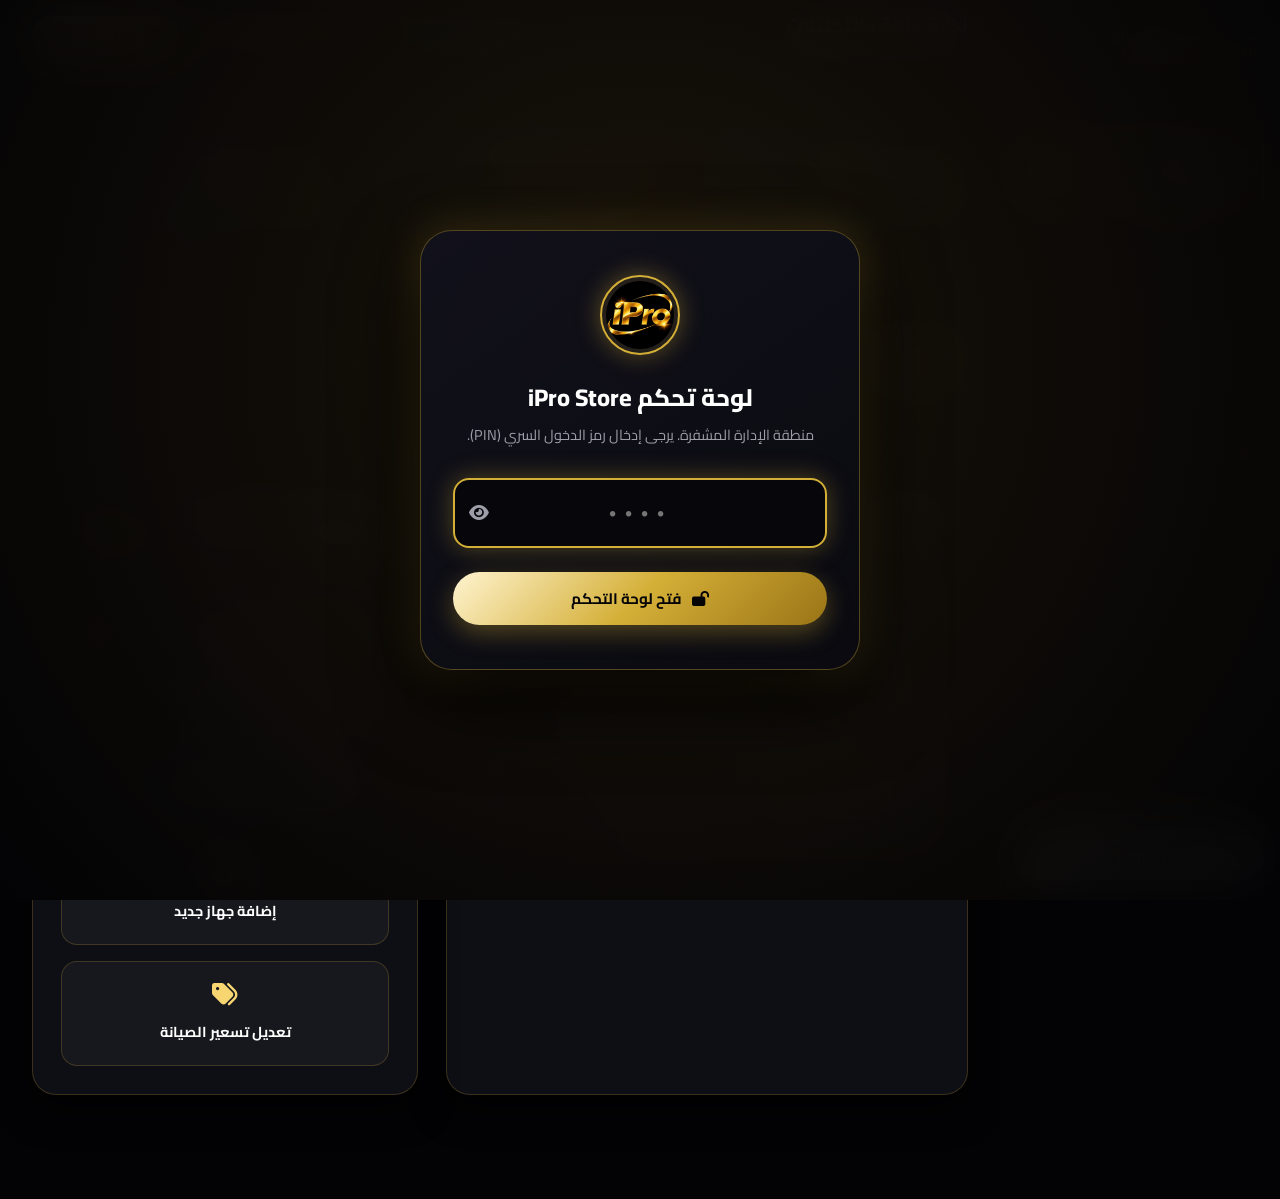
==== commit ebfdfcdb: "Fix admin dashboard responsive layout, topbar crowding, and sidebar navigation on mobile" ====
--- a/admin.html
+++ b/admin.html
@@ -49,6 +49,9 @@
   <!-- ================= 2. DASHBOARD MAIN SHELL ================= -->
   <div class="admin-shell">
     
+    <!-- Backdrop overlay for mobile drawer -->
+    <div class="sidebar-backdrop" id="sidebarBackdrop"></div>
+
     <!-- Collapsible Modern Sidebar -->
     <aside class="admin-sidebar" id="adminSidebar">
       <div class="sidebar-brand-box">
@@ -57,6 +60,7 @@
           <h3>iPro Master</h3>
           <span>Admin Lab v2.5</span>
         </div>
+        <button type="button" class="sidebar-close-btn" id="btnSidebarClose" aria-label="إغلاق القائمة">&times;</button>
       </div>
 
       <nav class="sidebar-nav">
--- a/index.css
+++ b/index.css
@@ -2718,52 +2718,473 @@
 }
 
 /* ===================================================================
-   RESPONSIVE DESIGN (MOBILE & TABLET EXCELLENCE)
+   MODAL SPECS & EXTRA COMPONENTS BASE STYLES
    =================================================================== */
-
-/* Tablet & Smaller Desktops */
-@media (max-width: 1080px) {
-  .hero-grid {
-    grid-template-columns: 1fr;
-    gap: 3rem;
-    text-align: center;
-  }
-
-  .hero-description {
-    margin-left: auto;
-    margin-right: auto;
-  }
-
-  .hero-cta-group {
-    justify-content: center;
-  }
-
-  .hero-metrics {
-    justify-content: center;
-  }
-
-  .branch-grid {
-    grid-template-columns: 1fr;
-    gap: 2.5rem;
-  }
-
-  .branch-real-img {
-    height: 320px;
-  }
-
-  .footer-grid {
-    grid-template-columns: 1fr 1fr;
-    gap: 2.5rem;
-  }
-}
-
-/* Responsive Header & Navigation for Laptops & Tablets (Max Width 1140px) */
+.modal-specs-grid {
+  display: grid;
+  grid-template-columns: repeat(2, 1fr);
+  gap: 0.75rem;
+  margin: 1.25rem 0;
+}
+
+.spec-box {
+  background: rgba(255, 255, 255, 0.03);
+  border: 1px solid var(--gold-border-subtle);
+  border-radius: var(--radius-sm);
+  padding: 0.65rem 0.85rem;
+  display: flex;
+  flex-direction: column;
+  gap: 0.25rem;
+}
+
+.spec-box small {
+  color: var(--text-muted);
+  font-size: 0.78rem;
+  font-weight: 600;
+}
+
+.spec-box strong {
+  color: #fff;
+  font-size: 0.92rem;
+  font-weight: 700;
+}
+
+.modal-highlights-list {
+  list-style: none;
+  padding: 0;
+  margin: 1.25rem 0;
+  display: flex;
+  flex-direction: column;
+  gap: 0.65rem;
+}
+
+.modal-highlights-list li {
+  display: flex;
+  align-items: center;
+  gap: 0.65rem;
+  font-size: 0.88rem;
+  color: var(--text-muted);
+}
+
+/* ================= SCROLL REVEAL & PARALLAX ANIMATIONS ================= */
+.scroll-reveal {
+  opacity: 0;
+  transform: translateY(32px);
+  transition: opacity 0.75s cubic-bezier(0.16, 1, 0.3, 1),
+              transform 0.75s cubic-bezier(0.16, 1, 0.3, 1);
+  will-change: opacity, transform;
+}
+
+.scroll-reveal.revealed {
+  opacity: 1;
+  transform: translateY(0);
+}
+
+.scroll-reveal-stagger > * {
+  opacity: 0;
+  transform: translateY(30px);
+  transition: opacity 0.65s cubic-bezier(0.16, 1, 0.3, 1),
+              transform 0.65s cubic-bezier(0.16, 1, 0.3, 1);
+  will-change: opacity, transform;
+}
+
+.scroll-reveal-stagger.revealed > *:nth-child(1) { transition-delay: 0.05s; }
+.scroll-reveal-stagger.revealed > *:nth-child(2) { transition-delay: 0.12s; }
+.scroll-reveal-stagger.revealed > *:nth-child(3) { transition-delay: 0.20s; }
+.scroll-reveal-stagger.revealed > *:nth-child(4) { transition-delay: 0.28s; }
+.scroll-reveal-stagger.revealed > *:nth-child(5) { transition-delay: 0.36s; }
+.scroll-reveal-stagger.revealed > *:nth-child(6) { transition-delay: 0.44s; }
+
+.scroll-reveal-stagger.revealed > * {
+  opacity: 1;
+  transform: translateY(0);
+}
+
+/* ===================================================================
+   INTERACTIVE IPHONE COMPARISON TOOL
+   =================================================================== */
+.compare-section {
+  background: radial-gradient(circle at 50% 30%, #151108 0%, #040406 85%);
+  position: relative;
+}
+
+.compare-card {
+  padding: 3rem 2.5rem;
+  border-radius: var(--radius-xl);
+  border: 1px solid var(--gold-border);
+  box-shadow: 0 25px 60px rgba(0, 0, 0, 0.8), 0 0 35px rgba(212, 175, 55, 0.15);
+}
+
+.compare-selectors-row {
+  display: flex;
+  align-items: center;
+  justify-content: center;
+  gap: 2rem;
+  margin-bottom: 3rem;
+  flex-wrap: wrap;
+}
+
+.compare-selector-box {
+  flex: 1;
+  min-width: 260px;
+  max-width: 420px;
+  display: flex;
+  flex-direction: column;
+  gap: 0.65rem;
+}
+
+.compare-selector-box label {
+  font-weight: 700;
+  font-size: 0.95rem;
+  color: #fff;
+  display: flex;
+  align-items: center;
+  gap: 0.5rem;
+}
+
+.compare-vs-badge {
+  width: 52px;
+  height: 52px;
+  border-radius: 50%;
+  background: var(--gold-gradient);
+  color: #000;
+  font-weight: 900;
+  font-family: var(--font-en);
+  display: flex;
+  align-items: center;
+  justify-content: center;
+  font-size: 1.1rem;
+  box-shadow: 0 0 20px rgba(212, 175, 55, 0.5);
+  flex-shrink: 0;
+  align-self: flex-end;
+  margin-bottom: 0.25rem;
+}
+
+.compare-results-grid {
+  display: grid;
+  grid-template-columns: 1fr 1fr;
+  gap: 2.5rem;
+}
+
+.compare-col {
+  background: rgba(10, 10, 16, 0.85);
+  border: 1px solid var(--gold-border-subtle);
+  border-radius: var(--radius-lg);
+  padding: 2.25rem 2rem;
+  display: flex;
+  flex-direction: column;
+  gap: 1.5rem;
+  transition: all var(--transition-fast);
+  position: relative;
+  overflow: hidden;
+}
+
+.compare-col:hover {
+  border-color: var(--gold-primary);
+  box-shadow: 0 15px 35px rgba(0, 0, 0, 0.8), 0 0 20px rgba(212, 175, 55, 0.2);
+}
+
+.compare-header {
+  text-align: center;
+  padding-bottom: 1.5rem;
+  border-bottom: 1px solid rgba(255, 255, 255, 0.06);
+}
+
+.compare-header h3 {
+  font-size: 1.6rem;
+  font-weight: 900;
+  color: #fff;
+  margin: 0.5rem 0 0.35rem 0;
+}
+
+.compare-specs-list {
+  display: flex;
+  flex-direction: column;
+  gap: 1rem;
+}
+
+.compare-spec-item {
+  display: flex;
+  align-items: flex-start;
+  gap: 0.85rem;
+  background: rgba(255, 255, 255, 0.025);
+  border: 1px solid rgba(255, 255, 255, 0.05);
+  padding: 0.95rem 1.15rem;
+  border-radius: var(--radius-md);
+}
+
+.compare-spec-icon {
+  width: 36px;
+  height: 36px;
+  border-radius: var(--radius-sm);
+  background: rgba(212, 175, 55, 0.12);
+  color: var(--gold-light);
+  display: flex;
+  align-items: center;
+  justify-content: center;
+  font-size: 1rem;
+  flex-shrink: 0;
+}
+
+.compare-spec-text strong {
+  display: block;
+  font-size: 0.85rem;
+  color: var(--text-muted);
+  margin-bottom: 0.15rem;
+}
+
+.compare-spec-text span {
+  font-size: 0.95rem;
+  color: #fff;
+  font-weight: 700;
+}
+
+.compare-footer-cta {
+  margin-top: auto;
+  padding-top: 1rem;
+}
+
+/* ===================================================================
+   VIP CUSTOMER REVIEWS & RATINGS
+   =================================================================== */
+.reviews-section {
+  background: radial-gradient(circle at 50% 50%, #0d0c07 0%, #030304 80%);
+  position: relative;
+}
+
+.reviews-summary-banner {
+  display: flex;
+  align-items: center;
+  justify-content: space-around;
+  padding: 2.25rem 2.5rem;
+  border-radius: var(--radius-xl);
+  margin-bottom: 3rem;
+  gap: 2rem;
+  flex-wrap: wrap;
+}
+
+.summary-score-col {
+  text-align: center;
+  display: flex;
+  flex-direction: column;
+  align-items: center;
+  gap: 0.35rem;
+}
+
+.score-big {
+  font-size: 3.5rem;
+  font-weight: 900;
+  color: var(--gold-light);
+  font-family: var(--font-en);
+  line-height: 1;
+}
+
+.stars-gold {
+  color: #fbbf24;
+  font-size: 1.25rem;
+  display: flex;
+  gap: 0.3rem;
+}
+
+.summary-score-col span {
+  color: var(--text-muted);
+  font-size: 0.88rem;
+  font-weight: 600;
+}
+
+.summary-divider {
+  width: 1px;
+  height: 80px;
+  background: var(--gold-border-subtle);
+}
+
+.summary-badges-col {
+  display: flex;
+  flex-direction: column;
+  gap: 0.85rem;
+}
+
+.trust-badge-pill {
+  display: flex;
+  align-items: center;
+  gap: 0.65rem;
+  background: rgba(255, 255, 255, 0.04);
+  border: 1px solid var(--gold-border-subtle);
+  padding: 0.55rem 1.15rem;
+  border-radius: var(--radius-full);
+  font-size: 0.88rem;
+  font-weight: 700;
+  color: #fff;
+}
+
+.reviews-grid {
+  display: grid;
+  grid-template-columns: repeat(auto-fit, minmax(280px, 1fr));
+  gap: 1.75rem;
+}
+
+.review-card {
+  border-radius: var(--radius-lg);
+  padding: 1.85rem 1.65rem;
+  display: flex;
+  flex-direction: column;
+  gap: 1.15rem;
+  transition: all var(--transition-fast);
+}
+
+.review-card:hover {
+  transform: translateY(-4px);
+  border-color: var(--gold-primary);
+  box-shadow: 0 15px 35px rgba(0, 0, 0, 0.7), var(--gold-glow);
+}
+
+.review-card-header {
+  display: flex;
+  align-items: center;
+  gap: 0.85rem;
+}
+
+.reviewer-avatar {
+  width: 44px;
+  height: 44px;
+  border-radius: 50%;
+  background: rgba(212, 175, 55, 0.15);
+  border: 1.5px solid var(--gold-primary);
+  color: var(--gold-light);
+  display: flex;
+  align-items: center;
+  justify-content: center;
+  font-size: 1.15rem;
+  flex-shrink: 0;
+}
+
+.reviewer-meta {
+  flex: 1;
+}
+
+.reviewer-meta strong {
+  display: block;
+  font-size: 0.95rem;
+  color: #fff;
+}
+
+.reviewer-meta small {
+  color: var(--text-muted);
+  font-size: 0.78rem;
+}
+
+.review-stars {
+  color: #fbbf24;
+  font-size: 0.82rem;
+  display: flex;
+  gap: 0.2rem;
+}
+
+.review-service-tag {
+  background: rgba(212, 175, 55, 0.1);
+  border: 1px solid var(--gold-border-subtle);
+  border-radius: var(--radius-sm);
+  padding: 0.35rem 0.75rem;
+  font-size: 0.82rem;
+  font-weight: 700;
+  color: var(--gold-light);
+  display: inline-flex;
+  align-items: center;
+  gap: 0.45rem;
+  align-self: flex-start;
+}
+
+.review-text {
+  color: var(--text-muted);
+  font-size: 0.92rem;
+  line-height: 1.7;
+  margin: 0;
+  font-style: italic;
+  flex: 1;
+}
+
+.review-verified {
+  font-size: 0.78rem;
+  color: #10B981;
+  font-weight: 700;
+  display: flex;
+  align-items: center;
+  gap: 0.45rem;
+}
+
+/* ===================================================================
+   BRANCH MEDIA TABS & MAP EMBED
+   =================================================================== */
+.branch-media-tabs {
+  position: absolute;
+  top: 1rem;
+  inset-inline-start: 1rem;
+  z-index: 10;
+  display: flex;
+  gap: 0.5rem;
+  background: rgba(8, 8, 12, 0.9);
+  padding: 0.35rem;
+  border-radius: var(--radius-full);
+  border: 1px solid var(--gold-border);
+  backdrop-filter: blur(15px);
+}
+
+.branch-tab-btn {
+  background: transparent;
+  border: none;
+  color: var(--text-muted);
+  padding: 0.4rem 0.95rem;
+  border-radius: var(--radius-full);
+  font-size: 0.8rem;
+  font-weight: 700;
+  cursor: pointer;
+  display: flex;
+  align-items: center;
+  gap: 0.4rem;
+  transition: all var(--transition-fast);
+  font-family: inherit;
+}
+
+.branch-tab-btn:hover {
+  color: #fff;
+}
+
+.branch-tab-btn.active {
+  background: var(--gold-gradient);
+  color: #040406;
+  font-weight: 800;
+  box-shadow: 0 2px 10px rgba(212, 175, 55, 0.4);
+}
+
+.branch-view-pane {
+  display: none;
+  position: relative;
+  width: 100%;
+  height: 420px;
+}
+
+.branch-view-pane.active {
+  display: block;
+}
+
+.map-embed-wrapper {
+  width: 100%;
+  height: 420px;
+  filter: invert(90%) hue-rotate(180deg) contrast(90%);
+  border-radius: var(--radius-lg);
+  overflow: hidden;
+}
+
+/* ===================================================================
+   MASTER RESPONSIVE ENGINE (MOBILE-FIRST POLISH & ULTRA-SMALL SCREENS)
+   =================================================================== */
+
+/* 1. Laptops & Small Desktops (<= 1140px) */
 @media (max-width: 1140px) {
   .mobile-menu-toggle {
     display: flex;
   }
 
-  /* Slide-Down Luxury Mobile Navigation Drawer */
   .nav-menu {
     position: fixed;
     top: var(--nav-height);
@@ -2775,7 +3196,7 @@
     -webkit-backdrop-filter: blur(30px);
     flex-direction: column;
     padding: 2rem 1.5rem;
-    gap: 1.25rem;
+    gap: 1.15rem;
     border-top: 1px solid var(--gold-border);
     transform: translateY(-100%);
     opacity: 0;
@@ -2800,6 +3221,7 @@
     border: 1px solid rgba(255, 255, 255, 0.06);
     display: block;
     text-align: center;
+    width: 100%;
   }
 
   .nav-link.active, .nav-link:hover {
@@ -2813,53 +3235,123 @@
   }
 }
 
-/* Mobile Devices (Max Width 768px) */
+/* 2. Tablets & Small Laptops (<= 1080px) */
+@media (max-width: 1080px) {
+  .hero-grid {
+    grid-template-columns: 1fr;
+    gap: 2.75rem;
+    text-align: center;
+  }
+
+  .hero-description {
+    margin-left: auto;
+    margin-right: auto;
+  }
+
+  .hero-cta-group {
+    justify-content: center;
+  }
+
+  .hero-metrics {
+    justify-content: center;
+  }
+
+  .branch-grid {
+    grid-template-columns: 1fr;
+    gap: 2.5rem;
+  }
+
+  .branch-real-img,
+  .branch-view-pane,
+  .map-embed-wrapper {
+    height: 320px;
+  }
+
+  .footer-grid {
+    grid-template-columns: 1fr 1fr;
+    gap: 2.5rem;
+  }
+}
+
+/* 3. Medium Screens & Small Tablets (<= 900px) */
+@media (max-width: 900px) {
+  .compare-results-grid {
+    grid-template-columns: 1fr;
+    gap: 1.75rem;
+  }
+
+  .compare-vs-badge {
+    align-self: center;
+    margin: 0;
+  }
+
+  .summary-divider {
+    display: none;
+  }
+
+  .reviews-summary-banner {
+    flex-direction: column;
+    text-align: center;
+    padding: 1.75rem 1.25rem;
+  }
+}
+
+/* 4. Tablets & Larger Phones (<= 768px) */
 @media (max-width: 768px) {
   :root {
-    --nav-height: 70px;
+    --nav-height: 68px;
+  }
+
+  .section-padding {
+    padding: 3.5rem 0;
+  }
+
+  .container {
+    padding-left: 1rem;
+    padding-right: 1rem;
   }
 
   /* Top announcement bar */
   .top-announcement p {
     font-size: 0.78rem;
   }
+
   .announcement-phone-pill span {
     display: none;
   }
+
   .announcement-phone-pill {
-    padding: 0.25rem 0.45rem;
-  }
-
-  .action-btn-admin span {
-    display: none;
-  }
-  .action-btn-admin {
-    padding: 0.45rem 0.65rem;
-  }
-
+    padding: 0.25rem 0.5rem;
+  }
+
+  .action-btn-admin span,
   .action-btn-book span {
     display: none;
   }
+
+  .action-btn-admin,
   .action-btn-book {
-    padding: 0.45rem 0.75rem;
-  }
-
-  /* Hero Section on Mobile */
+    padding: 0.45rem 0.65rem;
+  }
+
+  /* Hero Section */
   .hero-section {
-    padding: 2.5rem 0 3.5rem 0;
+    padding: 2.5rem 0 3.25rem 0;
   }
 
   .hero-title {
-    font-size: clamp(1.85rem, 6.5vw, 2.75rem);
+    font-size: clamp(1.75rem, 6.5vw, 2.6rem);
   }
 
   .hero-cta-group {
     flex-direction: column;
     gap: 0.85rem;
+    width: 100%;
   }
 
   .hero-cta-group .btn {
     width: 100%;
+    justify-content: center;
   }
 
   .hero-metrics {
@@ -2877,7 +3369,7 @@
   }
 
   .storefront-image-frame {
-    height: 260px;
+    height: 250px;
   }
 
   .store-floating-tag {
@@ -2893,9 +3385,10 @@
 
   .storefront-card-footer .btn {
     width: 100%;
-  }
-
-  /* Grids Stack Cleanly on Mobile */
+    justify-content: center;
+  }
+
+  /* Grids Stack */
   .product-grid,
   .accessories-grid,
   .services-grid {
@@ -2907,7 +3400,7 @@
   .filter-bar-container {
     flex-direction: column;
     align-items: stretch;
-    gap: 1.25rem;
+    gap: 1.15rem;
   }
 
   .category-tabs {
@@ -2916,6 +3409,11 @@
     flex-wrap: nowrap;
     -webkit-overflow-scrolling: touch;
     width: 100%;
+    scrollbar-width: none;
+  }
+
+  .category-tabs::-webkit-scrollbar {
+    display: none;
   }
 
   .tab-btn,
@@ -2924,12 +3422,44 @@
   }
 
   .store-sort-box {
-    justify-content: flex-end;
-  }
-
-  /* Estimator Form on Mobile */
+    width: 100%;
+  }
+
+  .custom-select-wrapper,
+  .custom-select {
+    width: 100%;
+  }
+
+  /* Comparison Tool */
+  .compare-card {
+    padding: 1.85rem 1.25rem;
+    border-radius: var(--radius-lg);
+  }
+
+  .compare-selectors-row {
+    flex-direction: column;
+    gap: 1.25rem;
+    margin-bottom: 2rem;
+  }
+
+  .compare-selector-box {
+    min-width: 0;
+    width: 100%;
+    max-width: 100%;
+  }
+
+  .compare-col {
+    padding: 1.5rem 1.25rem;
+  }
+
+  .compare-footer-cta .btn {
+    width: 100%;
+    justify-content: center;
+  }
+
+  /* Estimator Form */
   .estimator-card {
-    padding: 1.5rem;
+    padding: 1.5rem 1.25rem;
   }
 
   .estimator-form-grid {
@@ -2941,33 +3471,59 @@
     flex-direction: column;
     text-align: center;
     gap: 1.25rem;
-    padding: 1.5rem;
+    padding: 1.35rem 1rem;
   }
 
   .calc-details-col {
     flex-direction: column;
-    gap: 0.75rem;
-  }
-
-  /* Bottom Branch Section on Mobile */
+    gap: 0.65rem;
+    width: 100%;
+  }
+
+  .calc-detail-item {
+    justify-content: center;
+  }
+
+  /* Service Card Footers */
+  .service-footer {
+    flex-direction: column;
+    align-items: stretch;
+    gap: 0.85rem;
+    text-align: center;
+  }
+
+  .service-footer .btn {
+    width: 100%;
+    justify-content: center;
+  }
+
+  .service-price-block {
+    align-items: center;
+  }
+
+  /* Branch Section */
   .branch-card {
     padding: 1.5rem 1.25rem;
     border-radius: var(--radius-lg);
   }
 
-  .branch-real-img {
-    height: 240px;
+  .branch-real-img,
+  .branch-view-pane,
+  .map-embed-wrapper {
+    height: 250px;
   }
 
   .branch-actions-row {
     flex-direction: column;
+    width: 100%;
   }
 
   .branch-actions-row .btn {
     width: 100%;
-  }
-
-  /* Footer on Mobile */
+    justify-content: center;
+  }
+
+  /* Footer */
   .site-footer {
     padding: 3.5rem 0 2rem 0;
   }
@@ -2987,7 +3543,7 @@
     gap: 1rem;
   }
 
-  /* Modals on Mobile */
+  /* Modals */
   .modal-box {
     padding: 1.5rem 1.25rem;
   }
@@ -3002,463 +3558,674 @@
   }
 }
 
-/* Extra Small Mobile (<= 420px) */
-@media (max-width: 420px) {
+/* 5. Standard Smartphones (<= 576px) */
+@media (max-width: 576px) {
+  :root {
+    --nav-height: 64px;
+  }
+
+  .section-padding {
+    padding: 2.75rem 0;
+  }
+
+  .container {
+    padding-left: 0.85rem;
+    padding-right: 0.85rem;
+  }
+
+  /* Announcement Bar */
+  .announcement-inner {
+    gap: 0.5rem;
+  }
+
+  .announcement-badge {
+    font-size: 0.68rem;
+    padding: 0.15rem 0.5rem;
+  }
+
+  .announcement-text {
+    font-size: 0.72rem;
+    max-width: 180px;
+  }
+
+  /* Navbar Streamlining: Hide Book CTA from tight header to prevent horizontal overflow */
+  .action-btn-book {
+    display: none !important;
+  }
+
+  .navbar {
+    gap: 0.45rem;
+  }
+
   .logo-image-wrapper {
-    width: 42px;
-    height: 42px;
+    width: 44px;
+    height: 44px;
+  }
+
+  .nav-actions {
+    gap: 0.35rem;
+  }
+
+  .search-toggle-btn,
+  .cart-trigger-btn,
+  .mobile-menu-toggle {
+    width: 36px;
+    height: 36px;
+    font-size: 0.9rem;
+  }
+
+  .lang-switch-box {
+    padding: 0.15rem 0.35rem;
+    gap: 0.2rem;
   }
 
   .lang-btn {
-    padding: 0.2rem 0.35rem;
-    font-size: 0.75rem;
+    font-size: 0.72rem;
+    padding: 0.2rem 0.4rem;
+  }
+
+  /* Hero Section */
+  .hero-section {
+    padding: 1.85rem 0 2.5rem 0;
+  }
+
+  .hero-chip {
+    font-size: 0.72rem;
+    padding: 0.35rem 0.75rem;
+    white-space: normal;
+    line-height: 1.4;
+    max-width: 100%;
+    text-align: center;
+    margin: 0 auto 1rem auto;
+  }
+
+  .hero-title {
+    font-size: clamp(1.4rem, 6.8vw, 2rem);
+    line-height: 1.3;
+    margin-bottom: 0.75rem;
+    word-break: break-word;
+  }
+
+  .hero-description {
+    font-size: 0.85rem;
+    line-height: 1.6;
+    margin-bottom: 1.5rem;
+  }
+
+  .hero-metrics {
+    display: grid;
+    grid-template-columns: repeat(3, 1fr);
+    gap: 0.5rem;
+    width: 100%;
+    text-align: center;
+    padding-top: 1.25rem;
+  }
+
+  .metric-number {
+    font-size: 1.25rem;
+  }
+
+  .metric-number small {
+    font-size: 0.7rem;
+  }
+
+  .metric-label {
+    font-size: 0.68rem;
+    line-height: 1.3;
+  }
+
+  .storefront-image-frame {
+    height: 210px;
+  }
+
+  .store-floating-tag {
+    font-size: 0.68rem;
+    padding: 0.25rem 0.55rem;
+    gap: 0.35rem;
+    max-width: 88%;
+  }
+
+  .store-floating-tag.tag-top {
+    top: 0.65rem;
+    inset-inline-start: 0.65rem;
+  }
+
+  .store-floating-tag.tag-bottom {
+    bottom: 0.65rem;
+    inset-inline-end: 0.65rem;
+  }
+
+  .storefront-card-footer {
+    padding: 0.85rem 1rem;
+    gap: 0.65rem;
+  }
+
+  .store-address-brief strong {
+    font-size: 0.95rem;
+  }
+
+  .store-address-brief small {
+    font-size: 0.76rem;
+  }
+
+  /* Product Cards Excellence on Mobile */
+  .product-card {
+    padding: 1.15rem 0.85rem;
+    border-radius: var(--radius-lg);
+  }
+
+  .product-badge-flag {
+    top: 0.75rem;
+    inset-inline-start: 0.75rem;
+    font-size: 0.68rem;
+    padding: 0.2rem 0.5rem;
+  }
+
+  .product-condition-tag {
+    top: 0.75rem;
+    inset-inline-end: 0.75rem;
+    font-size: 0.65rem;
+    padding: 0.2rem 0.45rem;
+  }
+
+  .product-visual {
+    height: 190px;
+    margin: 1.25rem 0 0.5rem 0;
+  }
+
+  .rendered-iphone {
+    width: 118px;
+    height: 185px;
+    border-radius: 26px;
+    border-width: 3px;
+  }
+
+  .product-name {
+    font-size: 1.15rem;
+  }
+
+  .product-highlights {
+    font-size: 0.78rem;
+    gap: 0.35rem;
+    margin-bottom: 0.85rem;
+  }
+
+  /* Clean Options Stacking to prevent pill overflow */
+  .product-options-row {
+    flex-direction: column;
+    align-items: flex-start;
+    gap: 0.65rem;
+    padding: 0.65rem 0;
+    margin-bottom: 0.85rem;
+  }
+
+  .storage-pills {
+    flex-wrap: wrap;
+    gap: 0.35rem;
+    width: 100%;
+  }
+
+  .storage-pill {
+    font-size: 0.72rem;
+    padding: 0.2rem 0.48rem;
+  }
+
+  .color-dots-compact {
+    gap: 0.4rem;
+  }
+
+  .color-dot-sm {
+    width: 20px;
+    height: 20px;
   }
 
   .product-footer-row {
     flex-direction: column;
     align-items: stretch;
-    gap: 0.85rem;
+    gap: 0.65rem;
+  }
+
+  .product-availability-status {
+    justify-content: center;
+    font-size: 0.76rem;
   }
 
   .product-action-buttons {
-    justify-content: space-between;
+    width: 100%;
+    display: flex;
+    gap: 0.35rem;
   }
 
   .product-action-buttons .btn-inquire-whatsapp {
     flex: 1;
     justify-content: center;
-  }
-}
-
-/* ================= SCROLL REVEAL & PARALLAX ANIMATIONS ================= */
-.scroll-reveal {
-  opacity: 0;
-  transform: translateY(32px);
-  transition: opacity 0.75s cubic-bezier(0.16, 1, 0.3, 1),
-              transform 0.75s cubic-bezier(0.16, 1, 0.3, 1);
-  will-change: opacity, transform;
-}
-
-.scroll-reveal.revealed {
-  opacity: 1;
-  transform: translateY(0);
-}
-
-.scroll-reveal-stagger > * {
-  opacity: 0;
-  transform: translateY(30px);
-  transition: opacity 0.65s cubic-bezier(0.16, 1, 0.3, 1),
-              transform 0.65s cubic-bezier(0.16, 1, 0.3, 1);
-  will-change: opacity, transform;
-}
-
-.scroll-reveal-stagger.revealed > *:nth-child(1) { transition-delay: 0.05s; }
-.scroll-reveal-stagger.revealed > *:nth-child(2) { transition-delay: 0.12s; }
-.scroll-reveal-stagger.revealed > *:nth-child(3) { transition-delay: 0.20s; }
-.scroll-reveal-stagger.revealed > *:nth-child(4) { transition-delay: 0.28s; }
-.scroll-reveal-stagger.revealed > *:nth-child(5) { transition-delay: 0.36s; }
-.scroll-reveal-stagger.revealed > *:nth-child(6) { transition-delay: 0.44s; }
-
-.scroll-reveal-stagger.revealed > * {
-  opacity: 1;
-  transform: translateY(0);
-}
-
-/* ===================================================================
-   INTERACTIVE IPHONE COMPARISON TOOL
-   =================================================================== */
-.compare-section {
-  background: radial-gradient(circle at 50% 30%, #151108 0%, #040406 85%);
-  position: relative;
-}
-
-.compare-card {
-  padding: 3rem 2.5rem;
-  border-radius: var(--radius-xl);
-  border: 1px solid var(--gold-border);
-  box-shadow: 0 25px 60px rgba(0, 0, 0, 0.8), 0 0 35px rgba(212, 175, 55, 0.15);
-}
-
-.compare-selectors-row {
-  display: flex;
-  align-items: center;
-  justify-content: center;
-  gap: 2rem;
-  margin-bottom: 3rem;
-  flex-wrap: wrap;
-}
-
-.compare-selector-box {
-  flex: 1;
-  min-width: 260px;
-  max-width: 420px;
-  display: flex;
-  flex-direction: column;
-  gap: 0.65rem;
-}
-
-.compare-selector-box label {
-  font-weight: 700;
-  font-size: 0.95rem;
-  color: #fff;
-  display: flex;
-  align-items: center;
-  gap: 0.5rem;
-}
-
-.compare-vs-badge {
-  width: 52px;
-  height: 52px;
-  border-radius: 50%;
-  background: var(--gold-gradient);
-  color: #000;
-  font-weight: 900;
-  font-family: var(--font-en);
-  display: flex;
-  align-items: center;
-  justify-content: center;
-  font-size: 1.1rem;
-  box-shadow: 0 0 20px rgba(212, 175, 55, 0.5);
-  flex-shrink: 0;
-  align-self: flex-end;
-  margin-bottom: 0.25rem;
-}
-
-.compare-results-grid {
-  display: grid;
-  grid-template-columns: 1fr 1fr;
-  gap: 2.5rem;
-}
-
-.compare-col {
-  background: rgba(10, 10, 16, 0.85);
-  border: 1px solid var(--gold-border-subtle);
-  border-radius: var(--radius-lg);
-  padding: 2.25rem 2rem;
-  display: flex;
-  flex-direction: column;
-  gap: 1.5rem;
-  transition: all var(--transition-fast);
-  position: relative;
-  overflow: hidden;
-}
-
-.compare-col:hover {
-  border-color: var(--gold-primary);
-  box-shadow: 0 15px 35px rgba(0, 0, 0, 0.8), 0 0 20px rgba(212, 175, 55, 0.2);
-}
-
-.compare-header {
-  text-align: center;
-  padding-bottom: 1.5rem;
-  border-bottom: 1px solid rgba(255, 255, 255, 0.06);
-}
-
-.compare-header h3 {
-  font-size: 1.6rem;
-  font-weight: 900;
-  color: #fff;
-  margin: 0.5rem 0 0.35rem 0;
-}
-
-.compare-specs-list {
-  display: flex;
-  flex-direction: column;
-  gap: 1rem;
-}
-
-.compare-spec-item {
-  display: flex;
-  align-items: flex-start;
-  gap: 0.85rem;
-  background: rgba(255, 255, 255, 0.025);
-  border: 1px solid rgba(255, 255, 255, 0.05);
-  padding: 0.95rem 1.15rem;
-  border-radius: var(--radius-md);
-}
-
-.compare-spec-icon {
-  width: 36px;
-  height: 36px;
-  border-radius: var(--radius-sm);
-  background: rgba(212, 175, 55, 0.12);
-  color: var(--gold-light);
-  display: flex;
-  align-items: center;
-  justify-content: center;
-  font-size: 1rem;
-  flex-shrink: 0;
-}
-
-.compare-spec-text strong {
-  display: block;
-  font-size: 0.85rem;
-  color: var(--text-muted);
-  margin-bottom: 0.15rem;
-}
-
-.compare-spec-text span {
-  font-size: 0.95rem;
-  color: #fff;
-  font-weight: 700;
-}
-
-.compare-footer-cta {
-  margin-top: auto;
-  padding-top: 1rem;
-}
-
-/* ===================================================================
-   VIP CUSTOMER REVIEWS & RATINGS
-   =================================================================== */
-.reviews-section {
-  background: radial-gradient(circle at 50% 50%, #0d0c07 0%, #030304 80%);
-  position: relative;
-}
-
-.reviews-summary-banner {
-  display: flex;
-  align-items: center;
-  justify-content: space-around;
-  padding: 2.25rem 2.5rem;
-  border-radius: var(--radius-xl);
-  margin-bottom: 3rem;
-  gap: 2rem;
-  flex-wrap: wrap;
-}
-
-.summary-score-col {
-  text-align: center;
-  display: flex;
-  flex-direction: column;
-  align-items: center;
-  gap: 0.35rem;
-}
-
-.score-big {
-  font-size: 3.5rem;
-  font-weight: 900;
-  color: var(--gold-light);
-  font-family: var(--font-en);
-  line-height: 1;
-}
-
-.stars-gold {
-  color: #fbbf24;
-  font-size: 1.25rem;
-  display: flex;
-  gap: 0.3rem;
-}
-
-.summary-score-col span {
-  color: var(--text-muted);
-  font-size: 0.88rem;
-  font-weight: 600;
-}
-
-.summary-divider {
-  width: 1px;
-  height: 80px;
-  background: var(--gold-border-subtle);
-}
-
-.summary-badges-col {
-  display: flex;
-  flex-direction: column;
-  gap: 0.85rem;
-}
-
-.trust-badge-pill {
-  display: flex;
-  align-items: center;
-  gap: 0.65rem;
-  background: rgba(255, 255, 255, 0.04);
-  border: 1px solid var(--gold-border-subtle);
-  padding: 0.55rem 1.15rem;
-  border-radius: var(--radius-full);
-  font-size: 0.88rem;
-  font-weight: 700;
-  color: #fff;
-}
-
-.reviews-grid {
-  display: grid;
-  grid-template-columns: repeat(auto-fit, minmax(280px, 1fr));
-  gap: 1.75rem;
-}
-
-.review-card {
-  border-radius: var(--radius-lg);
-  padding: 1.85rem 1.65rem;
-  display: flex;
-  flex-direction: column;
-  gap: 1.15rem;
-  transition: all var(--transition-fast);
-}
-
-.review-card:hover {
-  transform: translateY(-4px);
-  border-color: var(--gold-primary);
-  box-shadow: 0 15px 35px rgba(0, 0, 0, 0.7), var(--gold-glow);
-}
-
-.review-card-header {
-  display: flex;
-  align-items: center;
-  gap: 0.85rem;
-}
-
-.reviewer-avatar {
-  width: 44px;
-  height: 44px;
-  border-radius: 50%;
-  background: rgba(212, 175, 55, 0.15);
-  border: 1.5px solid var(--gold-primary);
-  color: var(--gold-light);
-  display: flex;
-  align-items: center;
-  justify-content: center;
-  font-size: 1.15rem;
-  flex-shrink: 0;
-}
-
-.reviewer-meta {
-  flex: 1;
-}
-
-.reviewer-meta strong {
-  display: block;
-  font-size: 0.95rem;
-  color: #fff;
-}
-
-.reviewer-meta small {
-  color: var(--text-muted);
-  font-size: 0.78rem;
-}
-
-.review-stars {
-  color: #fbbf24;
-  font-size: 0.82rem;
-  display: flex;
-  gap: 0.2rem;
-}
-
-.review-service-tag {
-  background: rgba(212, 175, 55, 0.1);
-  border: 1px solid var(--gold-border-subtle);
-  border-radius: var(--radius-sm);
-  padding: 0.35rem 0.75rem;
-  font-size: 0.82rem;
-  font-weight: 700;
-  color: var(--gold-light);
-  display: inline-flex;
-  align-items: center;
-  gap: 0.45rem;
-  align-self: flex-start;
-}
-
-.review-text {
-  color: var(--text-muted);
-  font-size: 0.92rem;
-  line-height: 1.7;
-  margin: 0;
-  font-style: italic;
-  flex: 1;
-}
-
-.review-verified {
-  font-size: 0.78rem;
-  color: #10B981;
-  font-weight: 700;
-  display: flex;
-  align-items: center;
-  gap: 0.45rem;
-}
-
-/* ===================================================================
-   BRANCH MEDIA TABS & MAP EMBED
-   =================================================================== */
-.branch-media-tabs {
-  position: absolute;
-  top: 1rem;
-  inset-inline-start: 1rem;
-  z-index: 10;
-  display: flex;
-  gap: 0.5rem;
-  background: rgba(8, 8, 12, 0.9);
-  padding: 0.35rem;
-  border-radius: var(--radius-full);
-  border: 1px solid var(--gold-border);
-  backdrop-filter: blur(15px);
-}
-
-.branch-tab-btn {
-  background: transparent;
-  border: none;
-  color: var(--text-muted);
-  padding: 0.4rem 0.95rem;
-  border-radius: var(--radius-full);
-  font-size: 0.8rem;
-  font-weight: 700;
-  cursor: pointer;
-  display: flex;
-  align-items: center;
-  gap: 0.4rem;
-  transition: all var(--transition-fast);
-  font-family: inherit;
-}
-
-.branch-tab-btn:hover {
-  color: #fff;
-}
-
-.branch-tab-btn.active {
-  background: var(--gold-gradient);
-  color: #040406;
-  font-weight: 800;
-  box-shadow: 0 2px 10px rgba(212, 175, 55, 0.4);
-}
-
-.branch-view-pane {
-  display: none;
-  position: relative;
-  width: 100%;
-  height: 420px;
-}
-
-.branch-view-pane.active {
-  display: block;
-}
-
-.map-embed-wrapper {
-  width: 100%;
-  height: 420px;
-  filter: invert(90%) hue-rotate(180deg) contrast(90%);
-  border-radius: var(--radius-lg);
-  overflow: hidden;
-}
-
-/* Mobile Responsiveness for Comparisons and Reviews */
-@media (max-width: 900px) {
-  .compare-results-grid {
+    font-size: 0.76rem;
+    padding: 0.5rem 0.65rem;
+  }
+
+  .btn-icon-view,
+  .btn-add-list {
+    width: 35px;
+    height: 35px;
+    flex-shrink: 0;
+    font-size: 0.82rem;
+  }
+
+  /* Comparison Tool */
+  .compare-card {
+    padding: 1.25rem 0.85rem;
+  }
+
+  .compare-col {
+    padding: 1.15rem 0.85rem;
+    gap: 0.85rem;
+  }
+
+  .compare-header h3 {
+    font-size: 1.25rem;
+  }
+
+  .compare-spec-item {
+    padding: 0.75rem 0.85rem;
+    gap: 0.65rem;
+  }
+
+  .compare-spec-icon {
+    width: 32px;
+    height: 32px;
+    font-size: 0.85rem;
+  }
+
+  .compare-spec-text strong {
+    font-size: 0.75rem;
+  }
+
+  .compare-spec-text span {
+    font-size: 0.85rem;
+  }
+
+  /* Customer Reviews */
+  .reviews-summary-banner {
+    padding: 1.25rem 0.85rem;
+    gap: 1rem;
+  }
+
+  .score-big {
+    font-size: 2.75rem;
+  }
+
+  .trust-badge-pill {
+    width: 100%;
+    justify-content: center;
+    font-size: 0.75rem;
+    padding: 0.45rem 0.75rem;
+  }
+
+  .review-card {
+    padding: 1.15rem 0.85rem;
+    gap: 0.75rem;
+  }
+
+  .review-text {
+    font-size: 0.85rem;
+    line-height: 1.6;
+  }
+
+  /* Estimator */
+  .estimator-card {
+    padding: 1.15rem 0.85rem;
+  }
+
+  .calc-price-col strong {
+    font-size: 1.75rem;
+  }
+
+  /* Branch Media */
+  .branch-real-img,
+  .branch-view-pane,
+  .map-embed-wrapper {
+    height: 230px;
+  }
+
+  .branch-media-tabs {
+    top: 0.5rem;
+    inset-inline-start: 0.5rem;
+    padding: 0.25rem;
+  }
+
+  .branch-tab-btn {
+    padding: 0.3rem 0.65rem;
+    font-size: 0.72rem;
+  }
+
+  .contact-card-item {
+    padding: 0.75rem 0.85rem;
+    gap: 0.65rem;
+  }
+
+  .item-icon-gold {
+    width: 38px;
+    height: 38px;
+    font-size: 1rem;
+  }
+
+  /* Modals & Quick View */
+  .modal-box {
+    padding: 1.25rem 0.85rem;
+    width: 95vw;
+    max-width: 95vw;
+    margin: 0 auto;
+  }
+
+  .modal-specs-grid {
+    grid-template-columns: 1fr 1fr;
+    gap: 0.5rem;
+  }
+
+  .spec-box {
+    padding: 0.5rem 0.65rem;
+  }
+
+  .spec-box small {
+    font-size: 0.7rem;
+  }
+
+  .spec-box strong {
+    font-size: 0.82rem;
+  }
+
+  /* Cart Drawer */
+  .cart-drawer-header,
+  .cart-drawer-footer {
+    padding: 1rem 0.85rem;
+  }
+
+  .cart-items-body {
+    padding: 0.85rem;
+  }
+
+  #whatsappCheckoutBtn {
+    font-size: 0.8rem;
+    padding: 0.65rem 0.85rem;
+  }
+}
+
+/* 6. Compact Mobile Screens (<= 430px) */
+@media (max-width: 430px) {
+  .section-title {
+    font-size: clamp(1.35rem, 5.8vw, 1.75rem);
+  }
+
+  .logo-image-wrapper {
+    width: 40px;
+    height: 40px;
+  }
+
+  .nav-actions {
+    gap: 0.25rem;
+  }
+
+  .search-toggle-btn,
+  .cart-trigger-btn,
+  .mobile-menu-toggle {
+    width: 34px;
+    height: 34px;
+    font-size: 0.85rem;
+  }
+
+  .lang-btn {
+    font-size: 0.68rem;
+    padding: 0.18rem 0.35rem;
+  }
+
+  .announcement-text {
+    max-width: 140px;
+    font-size: 0.68rem;
+  }
+
+  .storefront-image-frame {
+    height: 195px;
+  }
+
+  .store-floating-tag {
+    font-size: 0.65rem;
+    padding: 0.2rem 0.45rem;
+  }
+
+  .accessory-visual-box {
+    height: 180px;
+  }
+
+  .mockup-magsafe-charger,
+  .mockup-cable {
+    transform: scale(0.9);
+  }
+
+  .btn-icon-view,
+  .btn-add-list {
+    width: 34px;
+    height: 34px;
+    font-size: 0.8rem;
+  }
+}
+
+/* 7. Small Screens (iPhone SE, Galaxy A-series, 360px - 375px) */
+@media (max-width: 375px) {
+  .container {
+    padding-left: 0.65rem;
+    padding-right: 0.65rem;
+  }
+
+  .navbar {
+    gap: 0.25rem;
+  }
+
+  .logo-image-wrapper {
+    width: 36px;
+    height: 36px;
+  }
+
+  .search-toggle-btn,
+  .cart-trigger-btn,
+  .mobile-menu-toggle {
+    width: 32px;
+    height: 32px;
+    font-size: 0.8rem;
+  }
+
+  .lang-switch-box {
+    padding: 0.12rem 0.28rem;
+    gap: 0.15rem;
+  }
+
+  .lang-btn {
+    font-size: 0.64rem;
+    padding: 0.15rem 0.28rem;
+  }
+
+  .announcement-badge span {
+    display: none;
+  }
+
+  .announcement-text {
+    max-width: 115px;
+    font-size: 0.65rem;
+  }
+
+  .hero-section {
+    padding: 1.5rem 0 2rem 0;
+  }
+
+  .hero-chip {
+    font-size: 0.68rem;
+    padding: 0.3rem 0.65rem;
+  }
+
+  .hero-metrics {
+    grid-template-columns: 1fr 1fr;
+    gap: 0.65rem;
+  }
+
+  .metric-card:last-child {
+    grid-column: span 2;
+  }
+
+  .storefront-image-frame {
+    height: 175px;
+  }
+
+  .rendered-iphone {
+    width: 105px;
+    height: 165px;
+    border-radius: 22px;
+  }
+
+  .product-card {
+    padding: 1rem 0.65rem;
+  }
+
+  .product-name {
+    font-size: 1.05rem;
+  }
+
+  .storage-pill {
+    font-size: 0.68rem;
+    padding: 0.18rem 0.38rem;
+  }
+
+  .color-dot-sm {
+    width: 17px;
+    height: 17px;
+  }
+
+  .compare-card {
+    padding: 1rem 0.65rem;
+  }
+
+  .compare-col {
+    padding: 0.95rem 0.65rem;
+  }
+
+  .compare-spec-item {
+    padding: 0.65rem 0.55rem;
+    gap: 0.45rem;
+  }
+
+  .compare-spec-text strong {
+    font-size: 0.7rem;
+  }
+
+  .compare-spec-text span {
+    font-size: 0.8rem;
+  }
+
+  .review-card {
+    padding: 0.95rem 0.65rem;
+  }
+
+  .estimator-card {
+    padding: 1rem 0.65rem;
+  }
+
+  .branch-card {
+    padding: 1rem 0.65rem;
+  }
+
+  .branch-real-img,
+  .branch-view-pane,
+  .map-embed-wrapper {
+    height: 195px;
+  }
+
+  .modal-box {
+    padding: 1rem 0.65rem;
+    width: 96vw;
+    max-width: 96vw;
+  }
+
+  .toast-container {
+    inset-inline-start: 0.5rem;
+    inset-inline-end: 0.5rem;
+    bottom: 0.75rem;
+  }
+
+  .toast {
+    font-size: 0.78rem;
+    padding: 0.55rem 0.85rem;
+  }
+}
+
+/* 8. Ultra-Compact Screens (<= 330px, Galaxy Z Fold cover, iPhone 5/SE legacy, mini devices) */
+@media (max-width: 330px) {
+  .container {
+    padding-left: 0.5rem;
+    padding-right: 0.5rem;
+  }
+
+  .navbar {
+    gap: 0.15rem;
+  }
+
+  .logo-image-wrapper {
+    width: 32px;
+    height: 32px;
+  }
+
+  .search-toggle-btn,
+  .cart-trigger-btn,
+  .mobile-menu-toggle {
+    width: 29px;
+    height: 29px;
+    font-size: 0.74rem;
+  }
+
+  .lang-switch-box {
+    padding: 0.1rem 0.2rem;
+    gap: 0.1rem;
+  }
+
+  .lang-btn {
+    font-size: 0.58rem;
+    padding: 0.1rem 0.22rem;
+  }
+
+  .announcement-text {
+    display: none;
+  }
+
+  .hero-title {
+    font-size: 1.3rem;
+  }
+
+  .hero-description {
+    font-size: 0.8rem;
+  }
+
+  .hero-cta-group .btn {
+    font-size: 0.78rem;
+    padding: 0.65rem 0.95rem;
+  }
+
+  .rendered-iphone {
+    width: 95px;
+    height: 150px;
+    border-radius: 18px;
+  }
+
+  .modal-specs-grid {
     grid-template-columns: 1fr;
-    gap: 1.75rem;
-  }
-
-  .compare-vs-badge {
-    align-self: center;
-    margin: 0;
-  }
-
-  .summary-divider {
-    display: none;
-  }
-
-  .reviews-summary-banner {
-    flex-direction: column;
-    text-align: center;
-    padding: 1.75rem 1.25rem;
-  }
-}
-
+  }
+
+  .storage-pill {
+    padding: 0.15rem 0.35rem;
+    font-size: 0.65rem;
+  }
+
+  .btn-icon-view,
+  .btn-add-list {
+    width: 30px;
+    height: 30px;
+  }
+}
+
+
--- a/admin.css
+++ b/admin.css
@@ -271,13 +271,26 @@
 }
 
 /* ================= MAIN CONTENT WRAPPER ================= */
+.admin-shell {
+  display: flex;
+  min-height: 100vh;
+  position: relative;
+  width: 100%;
+  max-width: 100vw;
+  overflow-x: hidden;
+}
+
 .admin-main-wrapper {
   flex: 1;
+  min-width: 0;
+  width: 100%;
+  max-width: 100%;
   margin-inline-start: var(--admin-sidebar-width);
   min-height: 100vh;
   display: flex;
   flex-direction: column;
   background: #030305;
+  overflow-x: hidden;
 }
 
 /* Top App Bar */
@@ -295,12 +308,16 @@
   justify-content: space-between;
   padding: 0 2rem;
   gap: 1rem;
+  width: 100%;
+  box-sizing: border-box;
 }
 
 .topbar-left {
   display: flex;
   align-items: center;
   gap: 1.25rem;
+  min-width: 0;
+  flex: 1;
 }
 
 .sidebar-toggle-btn {
@@ -315,6 +332,17 @@
   cursor: pointer;
   align-items: center;
   justify-content: center;
+  flex-shrink: 0;
+  transition: all var(--transition-fast);
+}
+
+.sidebar-toggle-btn:hover {
+  background: rgba(212, 175, 55, 0.15);
+  border-color: var(--gold-primary);
+}
+
+.topbar-page-title {
+  min-width: 0;
 }
 
 .topbar-page-title h2 {
@@ -322,17 +350,25 @@
   font-weight: 800;
   color: #fff;
   margin: 0;
+  white-space: nowrap;
+  overflow: hidden;
+  text-overflow: ellipsis;
 }
 
 .topbar-page-title small {
   color: var(--text-muted);
   font-size: 0.8rem;
+  white-space: nowrap;
+  overflow: hidden;
+  text-overflow: ellipsis;
+  display: block;
 }
 
 .topbar-right {
   display: flex;
   align-items: center;
-  gap: 1rem;
+  gap: 0.85rem;
+  flex-shrink: 0;
 }
 
 .store-live-pill {
@@ -893,37 +929,104 @@
 }
 
 /* ================= RESPONSIVE DESIGN ================= */
+
+/* Sidebar Backdrop */
+.sidebar-backdrop {
+  position: fixed;
+  inset: 0;
+  background: rgba(0, 0, 0, 0.75);
+  backdrop-filter: blur(8px);
+  -webkit-backdrop-filter: blur(8px);
+  z-index: 998;
+  opacity: 0;
+  pointer-events: none;
+  transition: opacity 0.3s ease;
+}
+
+.sidebar-backdrop.active {
+  opacity: 1;
+  pointer-events: auto;
+}
+
+.sidebar-close-btn {
+  display: none;
+  background: rgba(255, 255, 255, 0.08);
+  border: 1px solid var(--admin-card-border);
+  color: #fff;
+  width: 32px;
+  height: 32px;
+  border-radius: 50%;
+  font-size: 1.25rem;
+  cursor: pointer;
+  align-items: center;
+  justify-content: center;
+  margin-inline-start: auto;
+  line-height: 1;
+  transition: all var(--transition-fast);
+}
+
+.sidebar-close-btn:hover {
+  background: rgba(239, 68, 68, 0.25);
+  border-color: #ef4444;
+  color: #ef4444;
+}
+
+/* Tablet & Mobile Screens (<= 1080px) */
 @media (max-width: 1080px) {
   :root {
     --admin-sidebar-width: 0px;
   }
 
+  .admin-shell {
+    width: 100%;
+    max-width: 100vw;
+    overflow-x: hidden;
+  }
+
+  .admin-main-wrapper {
+    margin-inline-start: 0 !important;
+    width: 100% !important;
+    max-width: 100vw !important;
+    min-width: 0 !important;
+  }
+
   .admin-sidebar {
-    transform: translateX(100%);
-    width: 280px;
-    box-shadow: -10px 0 30px rgba(0, 0, 0, 0.8);
-  }
-
+    width: 290px;
+    max-width: 85vw;
+    z-index: 999;
+    box-shadow: 0 0 50px rgba(0, 0, 0, 0.9);
+  }
+
+  /* RTL Mode: Sidebar is on the right side */
   html[dir="rtl"] .admin-sidebar {
-    transform: translateX(100%);
-  }
-
+    right: 0 !important;
+    left: auto !important;
+    transform: translateX(105%) !important;
+  }
+
+  /* LTR Mode: Sidebar is on the left side */
   html[dir="ltr"] .admin-sidebar {
-    transform: translateX(-100%);
-  }
-
+    left: 0 !important;
+    right: auto !important;
+    transform: translateX(-105%) !important;
+  }
+
+  /* When open, slide smoothly into view */
+  html[dir="rtl"] .admin-sidebar.open,
+  html[dir="ltr"] .admin-sidebar.open,
   .admin-sidebar.open {
     transform: translateX(0) !important;
-  }
-
-  .admin-main-wrapper {
-    margin-inline-start: 0;
+    box-shadow: -10px 0 50px rgba(0, 0, 0, 0.95), 0 0 30px rgba(212, 175, 55, 0.25) !important;
   }
 
   .sidebar-toggle-btn {
     display: flex;
   }
 
+  .sidebar-close-btn {
+    display: flex;
+  }
+
   .analytics-grid-row {
     grid-template-columns: 1fr;
   }
@@ -933,30 +1036,238 @@
   }
 }
 
-@media (max-width: 640px) {
+/* Medium Mobile & Small Tablets (<= 768px) */
+@media (max-width: 768px) {
+  .hide-mobile {
+    display: none !important;
+  }
+
   .admin-topbar {
     padding: 0 1rem;
-  }
-
+    height: 60px;
+  }
+
+  .topbar-left {
+    gap: 0.65rem;
+  }
+
+  .topbar-page-title small {
+    display: none !important;
+  }
+
+  .topbar-page-title h2 {
+    font-size: 1.05rem;
+  }
+
+  .topbar-right {
+    gap: 0.5rem;
+  }
+
+  .topbar-right .btn {
+    padding: 0.45rem 0.65rem;
+    font-size: 0.85rem;
+  }
+}
+
+/* Standard Mobile (<= 640px) */
+@media (max-width: 640px) {
   .admin-content-body {
-    padding: 1.5rem 1rem 3rem 1rem;
+    padding: 1.25rem 0.85rem 3rem 0.85rem;
+    width: 100%;
+    max-width: 100%;
+    box-sizing: border-box;
   }
 
   .kpi-stats-grid {
     grid-template-columns: 1fr;
+    gap: 0.85rem;
+    margin-bottom: 1.5rem;
+    width: 100%;
+  }
+
+  .kpi-card {
+    padding: 1.15rem 1rem;
+    gap: 0.85rem;
+    width: 100%;
+    box-sizing: border-box;
+  }
+
+  .kpi-icon-box {
+    width: 48px;
+    height: 48px;
+    font-size: 1.2rem;
+  }
+
+  .kpi-info strong {
+    font-size: 1.65rem;
   }
 
   .section-toolbar {
     flex-direction: column;
     align-items: stretch;
+    gap: 0.85rem;
   }
 
   .toolbar-search-box {
-    min-width: auto;
+    min-width: 0;
     width: 100%;
   }
 
   .toolbar-filters {
+    width: 100%;
+    display: flex;
     justify-content: space-between;
-  }
-}
+    gap: 0.5rem;
+  }
+
+  .toolbar-filters select,
+  .toolbar-filters .btn {
+    flex: 1;
+  }
+}
+
+/* Compact Mobile Screens (<= 480px) */
+@media (max-width: 480px) {
+  .admin-topbar {
+    padding: 0 0.65rem;
+    height: 56px;
+    gap: 0.35rem;
+  }
+
+  .sidebar-toggle-btn {
+    width: 36px;
+    height: 36px;
+    font-size: 1rem;
+    flex-shrink: 0;
+  }
+
+  .topbar-left {
+    gap: 0.45rem;
+    min-width: 0;
+  }
+
+  .topbar-page-title h2 {
+    font-size: 0.92rem;
+    max-width: 130px;
+  }
+
+  .topbar-right {
+    gap: 0.35rem;
+  }
+
+  /* Compact Live Dot Pill on small screens */
+  .store-live-pill {
+    padding: 0;
+    width: 32px;
+    height: 32px;
+    border-radius: 50%;
+    display: flex;
+    align-items: center;
+    justify-content: center;
+    flex-shrink: 0;
+  }
+
+  .store-live-pill span:not(.store-live-dot) {
+    display: none !important;
+  }
+
+  .store-live-dot {
+    margin: 0;
+  }
+
+  /* Icon-only action buttons */
+  #btnQuickReset,
+  .topbar-right a.btn {
+    width: 34px;
+    height: 34px;
+    padding: 0;
+    display: inline-flex;
+    align-items: center;
+    justify-content: center;
+    border-radius: var(--radius-sm);
+    font-size: 0.88rem;
+    flex-shrink: 0;
+  }
+
+  .admin-content-body {
+    padding: 1rem 0.65rem 2.5rem 0.65rem;
+  }
+
+  .admin-card {
+    padding: 1rem 0.75rem;
+  }
+
+  .admin-table-container {
+    width: 100%;
+    border-radius: var(--radius-md);
+  }
+
+  .admin-data-table {
+    font-size: 0.78rem;
+  }
+
+  .admin-data-table th,
+  .admin-data-table td {
+    padding: 0.6rem 0.5rem;
+    white-space: nowrap;
+  }
+
+  .admin-modal-card {
+    padding: 1.25rem 0.85rem;
+    width: 95vw;
+    max-width: 95vw;
+  }
+
+  .shortcuts-grid {
+    grid-template-columns: 1fr;
+  }
+}
+
+/* Ultra-Compact Screens (<= 360px) */
+@media (max-width: 360px) {
+  .topbar-page-title h2 {
+    font-size: 0.85rem;
+    max-width: 105px;
+  }
+
+  .sidebar-toggle-btn {
+    width: 32px;
+    height: 32px;
+    font-size: 0.9rem;
+  }
+
+  #btnQuickReset,
+  .topbar-right a.btn {
+    width: 30px;
+    height: 30px;
+    font-size: 0.8rem;
+  }
+
+  .store-live-pill {
+    width: 28px;
+    height: 28px;
+  }
+
+  .kpi-card {
+    padding: 0.95rem 0.75rem;
+    gap: 0.65rem;
+  }
+
+  .kpi-icon-box {
+    width: 42px;
+    height: 42px;
+    font-size: 1.1rem;
+  }
+
+  .kpi-info strong {
+    font-size: 1.45rem;
+  }
+
+  .kpi-info span {
+    font-size: 0.75rem;
+  }
+
+  .kpi-info small {
+    font-size: 0.68rem;
+  }
+}
